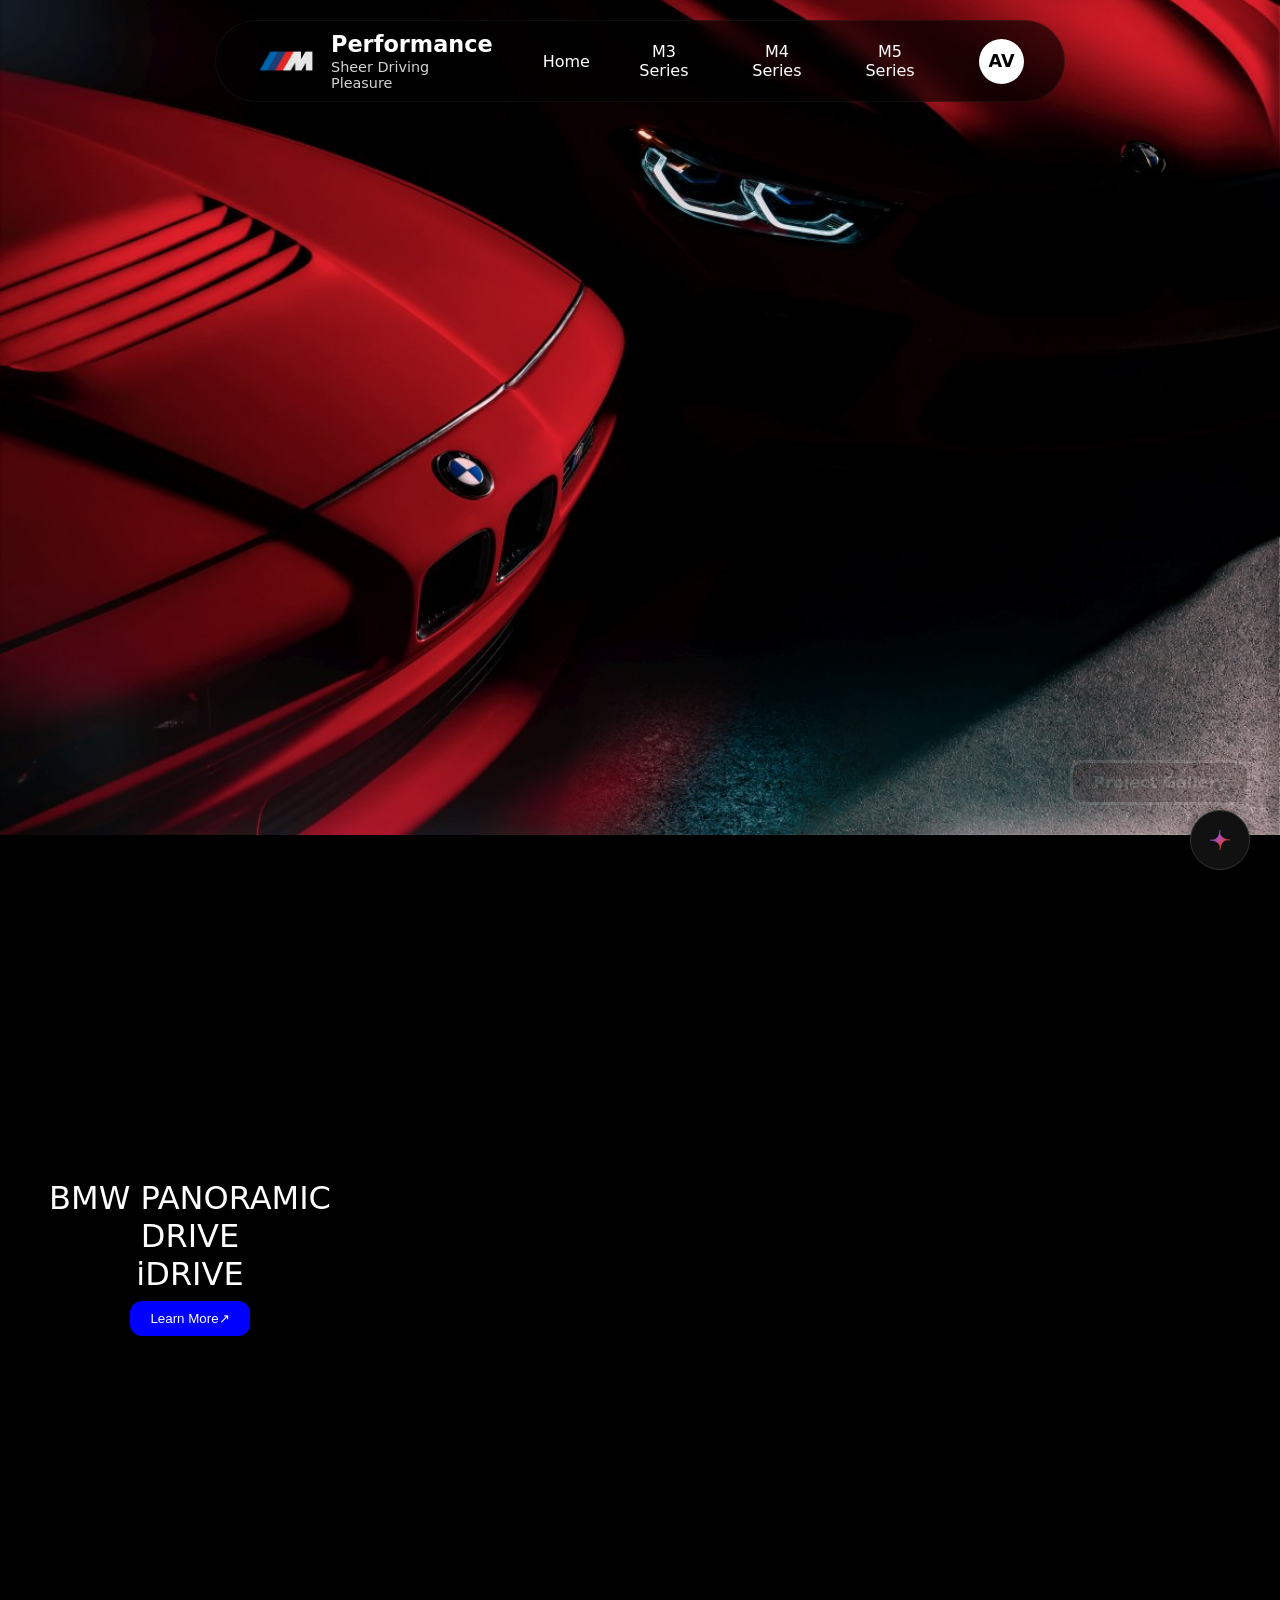
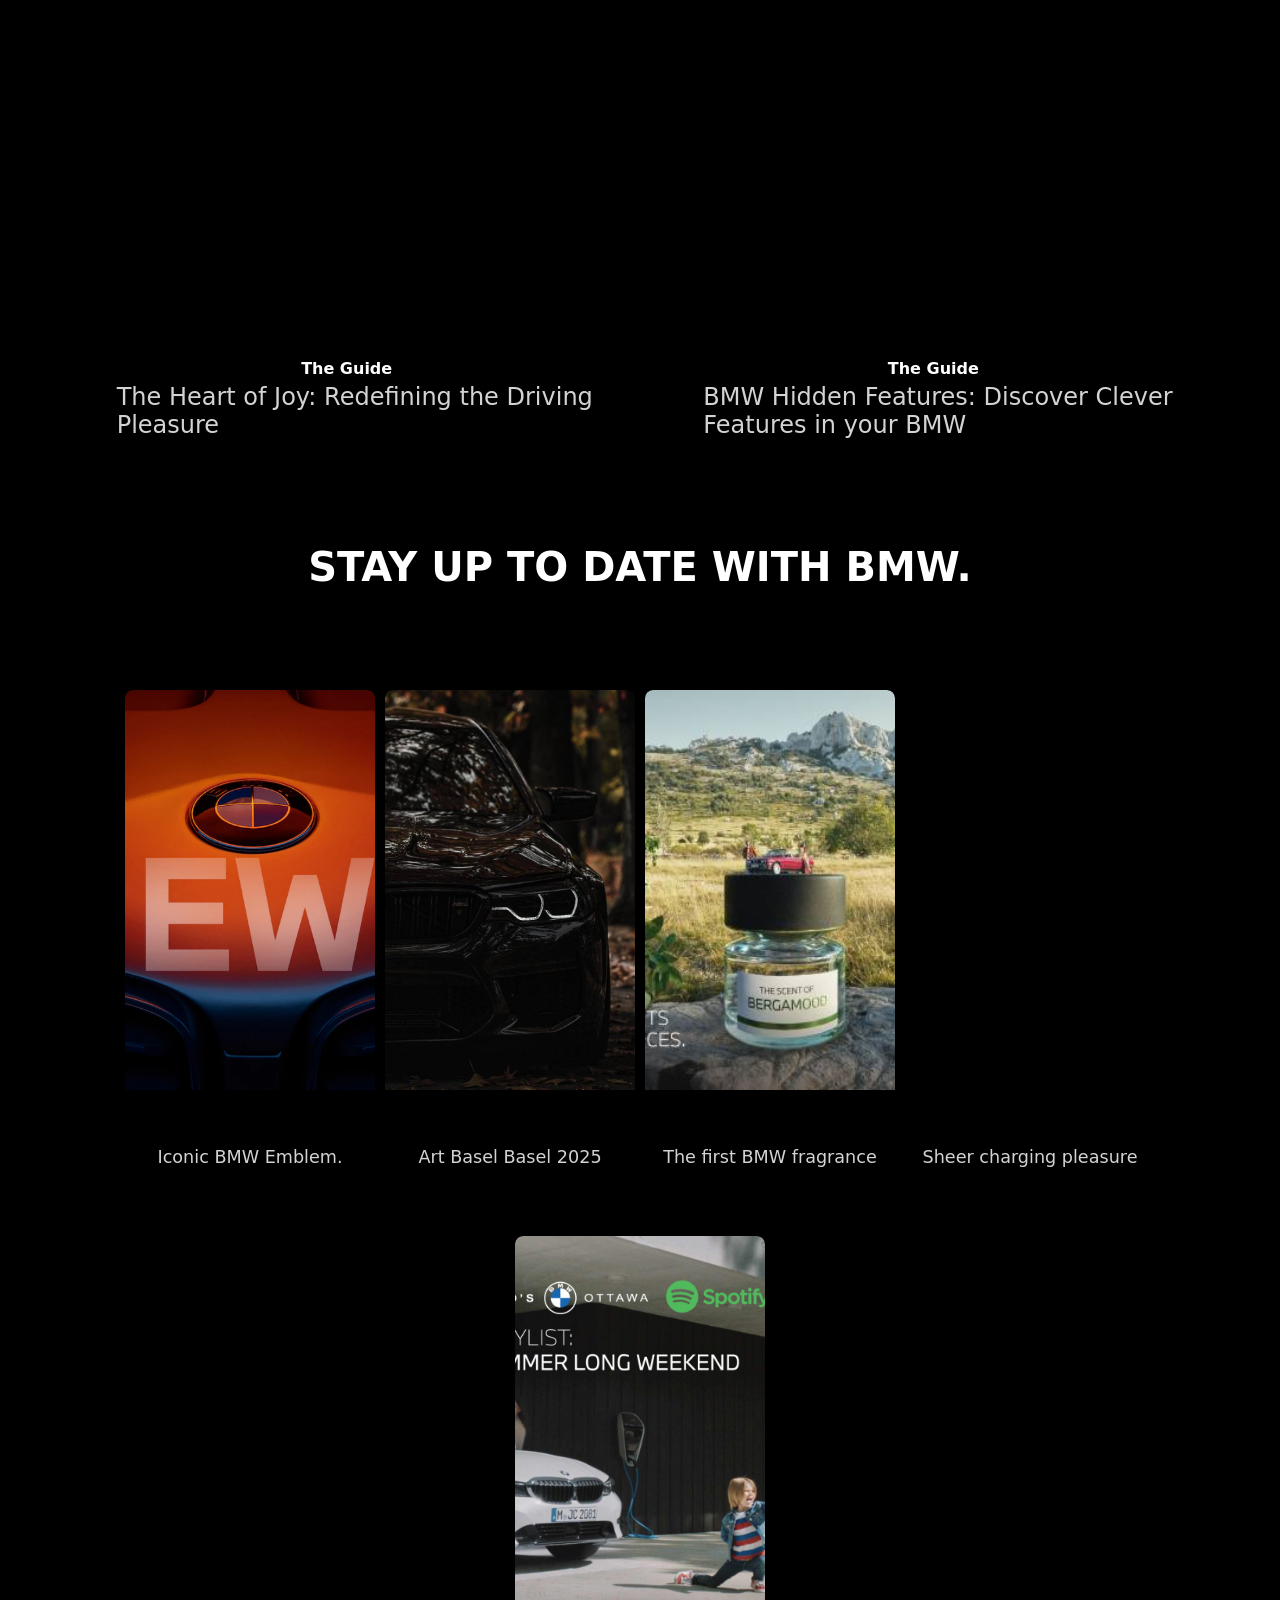
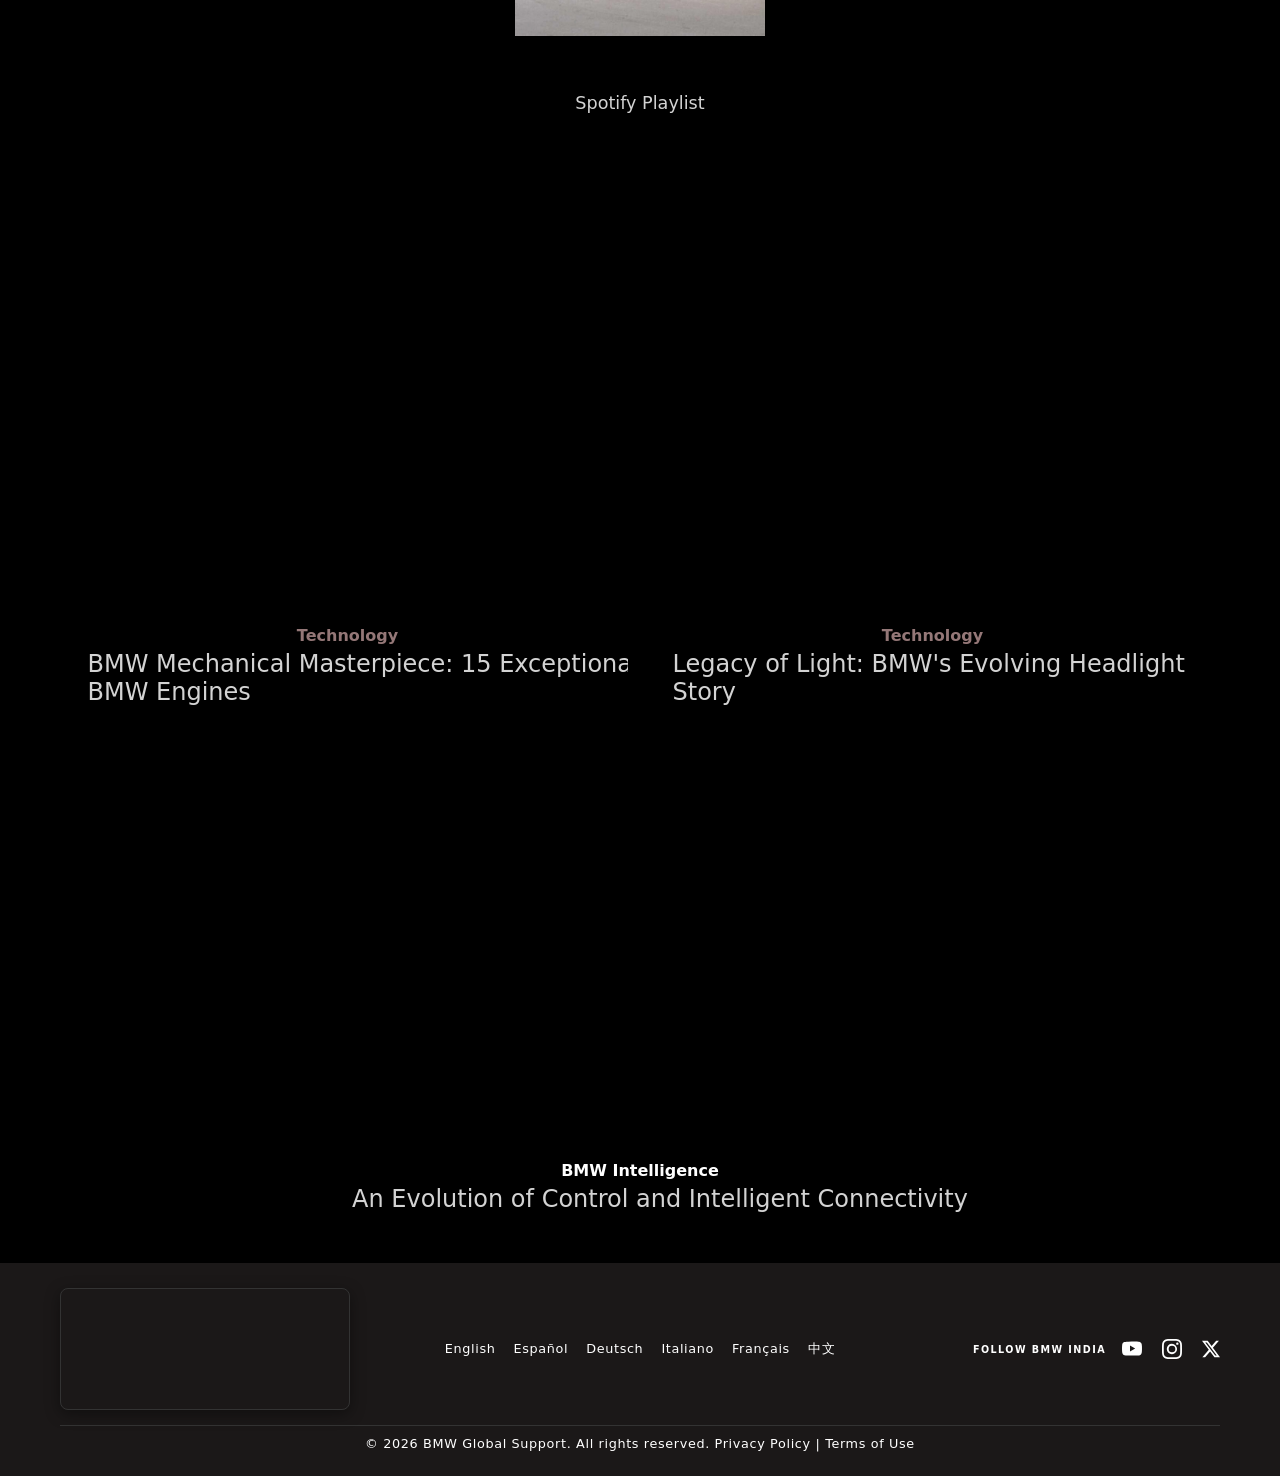
==== index.html @ 74b95078 "assets : gallery.html styling fixes" ====
<!DOCTYPE html>
<html lang="en">
<head>
    <meta charset="UTF-8">
    <meta name="viewport" content="width=device-width, initial-scale=1.0">
    <title data-key="title">BMW Life: Driven by Passion</title>
    <link rel="icon" href="BMW-logo2.png" type="image/x-icon">
    <link rel="stylesheet" href="style.css">
</head>

<body>

    <div id="preloader">
        <div class="preloader-content">
            <img src="BMW-logo2.png" alt="BMW Logo" class="loader-logo">
            <div class="waving-dots">
                <span></span>
                <span></span>
                <span></span>
            </div>
        </div>
    </div>


    <header>
        <nav>
            <div class="left-section">
                <a class="back-button-container" id="backButton" href="index.html">
                    <img src="stripes.png" alt="BMW Logo">
                </a>
                <div class="brand-text">
                    <span class="main-brand-name" data-key="brand_main">Performance</span>
                    <span class="sub-brand-name" data-key="brand_sub">Sheer Driving Pleasure</span>
                </div>
            </div>

            <div class="rightnav">
                <ul class="navcontent">
                    <li><a href="#" data-key="nav_home">Home</a></li>

                    <li class="frustration">
                        <a class="morefrustration" href="javascript:void(0)" data-key="nav_m3">M3 Series</a>
                        <div class="frustration1">
                            <a href="#" data-key="m3_G80">G80</a>
                            <a href="#" data-key="m3_Competition_xDrive">Competition xDrive</a>
                            <a href="G81_HTML.html" data-key="m3_G81">G81</a>
                            <a href="#" data-key="m3_CS_Club_Sport">CS (Club Sport)</a>
                            <a href="#" data-key="m3_CS_Handschalter">CS (Handschalter)</a>
                        </div>
                    </li>

                    <li class="frustration">
                        <a class="morefrustration" href="javascript:void(0)" data-key="nav_m4">M4 Series</a>
                        <div class="frustration1">
                            <a href="#" data-key="m4_competition">M4 Competition</a>
                            <a href="#" data-key="m4_xdrive">M4 Competition with M xDrive</a>
                            <a href="#" data-key="m4_cs">M4 CS</a>
                            <a href="#" data-key="m4_csl">M4 CSL</a>
                            <a href="#" data-key="m4_coupe">M4 Coupe</a>
                        </div>
                    </li>

                    <li class="frustration">
                        <a class="morefrustration" href="javascript:void(0)" data-key="nav_m5">M5 Series</a>
                        <div class="frustration1">
                            <a href="#" data-key="m5_e28">E28 M5 (1985-1988)</a>
                            <a href="#" data-key="m5_e34">E34 M5 (1988-1995)</a>
                            <a href="#" data-key="m5_e39_1">E39 M5 (1998-2003)</a>
                            <a href="#" data-key="m5_e39_2">E39 M5 (1998-2003)</a>
                            <a href="#" data-key="m5_e39_3">E39 M5 (1998-2003)</a>
                        </div>
                    </li>
                </ul>
            </div>
            <div class="avatar-dropdown-wrapper">
                    <div class="user-avatar" id="avatarTrigger">
                        <span class="avatar-text" data-key="user_avatar">AV</span>
                    </div>

                    <div class="avatar-menu-panel" id="avatarDropdown">
                        <a href="login_HTML.html" id="loginLink">🔐 Authenticate Login</a>
                        <a href="registration.html" id="registerLink">📝 Register Profile</a>
                    
                        <div id="driverHeader" class="driver-profile-header" style="display: none;">
                            DRIVER: <span id="dropdownUsername">Guest</span>
                        </div>
                        <a href="#settings" id="settingsLink" style="display: none;">⚙️ System Settings</a>
                        <a href="#" id="deleteAccountBtn" class="delete-profile-link" style="display: none;">⚠️ Delete Profile</a>
                        <a href="#" id="logoutBtn" class="logout-link" style="display: none;">🚪 Logout Driver</a>
                    </div>
            </div>
        </nav>
    </header>

    <main>
            <div class="image-container">
                <img src="bmw-main.jpg" alt="" class="image1">
                <div class="image-overlay"></div>
                    <a href="gallery_HTML.html" class="image-button" data-key="project_gallery">Project Gallery</a>
            </div>
            <div class="flex-container">
                <div class="box1">
                    <p data-key="box_drive">BMW PANAROMIC DRIVE <br> iDRIVE</p>
                        <button class="button">
                            <a href="https://www.bmwgroup.com/en/company/neue-klasse/details-bmw-panoramic-idrive.html" data-key="learn_more" target="_blank">Learn More↗</a>
                        </button>
                </div>

                <div class="box2">
                    <iframe class="youtube-1"
                       src="https://www.youtube.com/embed/68Y4ZKrLRUY?autoplay=1&mute=1&controls=0&loop=1&playlist=68Y4ZKrLRUY"
                        title="YouTube video player" frameborder="0"
                        allow="accelerometer; autoplay; clipboard-write; encrypted-media; gyroscope; picture-in-picture; web-share"
                           allowfullscreen>
                    </iframe>
                </div>
            </div>

        <div class="video-container">
            <div class="video-1">
                <video src="bmw-animation.mp4" class="content-1" autoplay muted loop playsinline></video>
                <a href="https://www.bmw.com/en/digital-journey/inside-neue-klasse-bmw-heart-of-joy.html" class="joy" target="_blank">
                    <span class="heading" data-key="guide_title">The Guide</span>
                    <span class="sub-heading" data-key="guide_sub">The Heart of Joy: Redefining the Driving Pleasure</span>
                </a>
            </div>
            <div class="video-2">
                <video src="bmw-hidden.mp4" class="content-2" autoplay muted loop playsinline></video>
                <a href="https://www.bmw.com/en/freude/discover-hidden-features-in-your-bmw.html" class="hidden" target="_blank">
                    <span class="heading" data-key="hidden_title">The Guide</span>
                    <span class="sub-heading" data-key="hidden_sub">BMW Hidden Features: Discover Clever Features in your BMW</span>
                </a>
            </div>
        </div>

        <section class="image-gallery-section">
            <h2 data-key="stay_updated">STAY UP TO DATE WITH BMW.</h2>
            <div class="image-gallery-container">
                <div class="gallery-item">
                    <a href="https://www.bmw.com/en/freude/notes.html" class="bmw_original" target="_blank">
                        <img src="bm2.png" alt="">
                        <div class="item-discription">
                            <p id="bmw" data-key="bmw_emblem">Iconic BMW Emblem.</p>
                        </div>
                    </a>
                </div>
                <div class="gallery-item">
                    <a href="https://www.bmw.com/en/freude/notes.html#pwjt-14" class="bmw_original" target="_blank">
                        <img src="bm3.png" alt="">
                        <div class="item-discription">
                            <p id="bmw" data-key="bmw_art_basel">Art Basel Basel 2025</p>
                        </div>
                    </a>
                </div>
                <div class="gallery-item">
                    <a href="https://www.bmw.com/en/freude/notes.html#pwjt-13" class="bmw_original" target="_blank">
                        <img src="perfume.png" alt="">
                        <div class="item-discription">
                            <p id="bmw" data-key="bmw_perfume">The first BMW fragrance</p>
                        </div>
                    </a>
                </div>
                <div class="gallery-item">
                    <a href="https://www.bmw.com/en/freude/notes.html#pwjt-11" class="bmw_original" target="_blank">
                        <iframe 
                            src="https://www.youtube-nocookie.com/embed/NTa7hMpYjtM?autoplay=1&mute=1&loop=1&playlist=NTa7hMpYjtM&controls=0&modestbranding=1&rel=0&disablekb=1" 
                            title="BMW Electric Lifestyle" 
                            frameborder="0" 
                            allow="accelerometer; autoplay; clipboard-write; encrypted-media; gyroscope; picture-in-picture; web-share" 
                            allowfullscreen>
                        </iframe>
                        <div class="item-discription">
                            <p id="bmw" data-key="bmw_charging">Electric Lifestyle</p>
                        </div>
                    </a>
                </div>
                <div class="gallery-item">
                    <a href="https://www.bmw.com/en/freude/notes.html#pwjt-11" class="bmw_original" target="_blank">
                        <img src="spotify.png" alt="">
                        <div class="item-discription">
                            <p id="bmw" data-key="bmw_spotify">Spotify Playlist</p>
                        </div>
                    </a>
                </div>
            </div>
        </section>

        <section class="technology-section">
            <div class="technology-EGBHLMS">
                <div class="milestone-1">
                    <a href="https://www.bmw.com/en/innovation/outstanding-bmw-engine-models.html" class="bmw-technology" target="_blank">
                        <video src="bmw-hidden.mp4" autoplay muted loop playsinline></video>
                        <div class="technology-discription">
                            <span class="heading-c" data-key="tech_title_1">Technology</span>
                            <span class="sub-heading-c" data-key="tech_sub_1">BMW Mechanical Masterpiece: 15 Exceptional BMW Engines</span>
                        </div>
                    </a>
                </div>
                <div class="milestone-1">
                    <a href="https://www.bmw.com/en/freude/milestones-in-bmw-lighting-design.html" class="bmw-technology" target="_blank">
                        <iframe class="milestone-iframe-1"
                            src="https://www.youtube.com/embed/COiu9UMoMVE?autoplay=1&mute=1&controls=0&loop=1&playlist=COiu9UMoMVE"
                            title="YouTube video player" frameborder="0"
                            allow="accelerometer; autoplay; clipboard-write; encrypted-media; gyroscope; picture-in-picture; web-share"
                            referrerpolicy="strict-origin-when-cross-origin" allowfullscreen>
                        </iframe>
                        <div class="technology-discription">
                            <span class="heading-c" data-key="tech_title_2">Technology</span>
                            <span class="sub-heading-c" data-key="tech_sub_2">Legacy of Light: BMW's Evolving Headlight Story</span>
                        </div>
                    </a>
                </div>
            </div>
        </section>

        <div class="video">
            <a href="#" class="intelligent" target="_blank">
                <video src="smart.mp4" autoplay muted loop playsinline class="BMW_Itellegence"></video>
                <p class="discription" data-key="bmw_intelligence">BMW Intelligence</p>
                <p class="discription-sub-heading" data-key="bmw_intelligence_sub">An Evolution of Control and Intelligent Connectivity</p>
            </a>
        </div>

        <section class="second">
    <!-- Main Content Row (All aligned on a single axis) -->
    <div class="footer-skits-row">
        
        <!-- LEFT ELEMENT: The Diagnostic Map -->
        <div class="footer-left-item">
            <div class="bmw-map-container">
                <iframe 
                    src="https://www.google.com/maps/embed?pb=!1m16!1m12!1m3!1d117758.85040182745!2d75.79427027581971!3d22.72956275215014!2m3!1f0!2f0!3f0!3m2!1i1024!2i768!4f13.1!2m1!1sBMW%20Showroom%20and%20Service%20Indore!5e0!3m2!1sen!2sin!4v1720831600000!5m2!1sen!2sin" 
                    allowfullscreen="" 
                    loading="lazy" 
                    referrerpolicy="no-referrer-when-downgrade">
                </iframe>
            </div>
        </div>

        <!-- CENTER ELEMENT: Language Selector & Privacy Links underneath -->
        <div class="footer-center-item">
            <nav class="main-navbar">
                <ul class="navcontent-2">
                    <li><a href="#" data-lang="en">English</a></li>
                    <li><a href="#" data-lang="es">Español</a></li>
                    <li><a href="#" data-lang="de">Deutsch</a></li>
                    <li><a href="#" data-lang="it">Italiano</a></li>
                    <li><a href="#" data-lang="fr">Français</a></li>
                    <li><a href="#" data-lang="zh">中文</a></li>
                </ul>
            </nav>
            
        </div>

        <!-- RIGHT ELEMENT: Social Media Handles -->
        <div class="footer-right-item">
            <div class="footer-social-container">
                <span class="footer-brand-text">Follow BMW India</span>
                <div class="social-icons-wrapper">
                    <a href="https://www.youtube.com/user/bmwindia" target="_blank" rel="noopener noreferrer" class="social-link-icon" aria-label="BMW India YouTube">
                        <svg xmlns="http://www.w3.org/2000/svg" width="20" height="20" fill="currentColor" viewBox="0 0 16 16">
                            <path d="M8.051 1.999h.089c.822.003 4.987.033 6.11.335a2.01 2.01 0 0 1 1.415 1.42c.101.38.172.883.22 1.402l.01.104.022.26.008.104c.065.914.073 1.77.074 1.957v.075c-.001.194-.01 1.108-.082 2.06l-.008.105-.009.104c-.05.572-.124 1.14-.235 1.558a2.01 2.01 0 0 1-1.415 1.42c-1.16.312-5.569.334-6.18.335h-.142c-.309 0-1.587-.006-2.927-.052l-.17-.006-.087-.004-.171-.007-.171-.007c-1.11-.049-2.167-.128-2.654-.26a2.01 2.01 0 0 1-1.415-1.419c-.111-.417-.185-.986-.235-1.558L.09 9.82l-.008-.104A31 31 0 0 1 0 7.68v-.123c.002-.215.01-.958.064-1.778l.007-.103.003-.052.008-.104.022-.26c.047-.519.119-1.023.22-1.402a2.01 2.01 0 0 1 1.415-1.42c.487-.13 1.544-.21 2.654-.26l.17-.007.172-.006.086-.003.171-.007A100 100 0 0 1 7.858 2zM6.4 5.209v4.818l4.157-2.408z"/>
                        </svg>
                    </a>
                    <a href="https://www.instagram.com/bmwindia_official/" target="_blank" rel="noopener noreferrer" class="social-link-icon" aria-label="BMW India Instagram">
                        <svg xmlns="http://www.w3.org/2000/svg" width="20" height="20" fill="currentColor" viewBox="0 0 16 16">
                            <path d="M8 0C5.829 0 5.556.01 4.703.048 3.85.088 3.269.222 2.76.42a3.9 3.9 0 0 0-1.417.923A3.9 3.9 0 0 0 .42 2.76C.222 3.268.087 3.85.048 4.7.01 5.555 0 5.827 0 8.001c0 2.172.01 2.444.048 3.297.04.852.174 1.433.372 1.942.205.526.478.972.923 1.417.444.445.89.719 1.416.923.51.198 1.09.333 1.942.372C5.555 15.99 5.827 16 8 16s2.444-.01 3.298-.048c.851-.04 1.434-.174 1.943-.372a3.9 3.9 0 0 0 1.416-.923c.445-.445.718-.891.923-1.417.197-.509.332-1.09.372-1.942C15.99 10.445 16 10.173 16 8s-.01-2.444-.048-3.298c-.04-.851-.175-1.433-.372-1.941a3.9 3.9 0 0 0-.923-1.417A3.9 3.9 0 0 0 13.24.42c-.51-.198-1.092-.333-1.943-.372C10.443.01 10.172 0 7.998 0zm-.717 1.442h.718c2.136 0 2.389.007 3.232.046.78.035 1.204.166 1.486.275.373.145.64.319.92.599s.453.546.598.92c.11.281.24.705.275 1.485.039.843.047 1.096.047 3.231s-.008 2.389-.047 3.232c-.035.78-.166 1.203-.275 1.485a2.5 2.5 0 0 1-.599.919c-.28.28-.546.453-.92.598-.28.11-.704.24-1.485.276-.843.038-1.096.047-3.232.047s-2.39-.009-3.233-.047c-.78-.036-1.203-.166-1.485-.276a2.5 2.5 0 0 1-.92-.598 2.5 2.5 0 0 1-.6-.92c-.109-.281-.24-.705-.275-1.485-.038-.843-.046-1.096-.046-3.233s.008-2.388.046-3.231c.036-.78.166-1.204.276-1.486.145-.373.319-.64.599-.92.28-.28.546-.453.92-.598.282-.11.705-.24 1.485-.276.738-.034 1.024-.044 2.515-.045zm4.988 1.328a.96.96 0 1 0 0 1.92.96.96 0 0 0 0-1.92m-4.27 1.122a4.109 4.109 0 1 0 0 8.217 4.109 4.109 0 0 0 0-8.217m0 1.441a2.667 2.667 0 1 1 0 5.334 2.667 2.667 0 0 1 0-5.334"/>
                        </svg>
                    </a>
                    <a href="https://x.com/bmwindia" target="_blank" rel="noopener noreferrer" class="social-link-icon" aria-label="BMW India X">
                        <svg xmlns="http://www.w3.org/2000/svg" width="18" height="18" fill="currentColor" viewBox="0 0 16 16">
                            <path d="M12.6.75h2.454l-5.36 6.142L16 15.25h-4.937l-3.867-5.07-4.425 5.07H.316l5.733-6.57L0 .75h5.063l3.495 4.633L12.601.75Zm-.86 13.028h1.36L4.323 2.145H2.865z"/>
                        </svg>
                    </a>
                </div>
            </div>
        </div>
    </div>

    <!-- NEW ROW: Full-width clean copyright summary on the next line -->
    <div class="footer-copyright-row">
        <p>&copy; 2026 BMW Global Support. All rights reserved. <a href="#">Privacy Policy</a> | <a href="#">Terms of Use</a></p>
    </div>
</section>
        <!-- Reusable Gemini Gradient Definition Panel (Invisible) -->
                <svg style="width:0; height:0; position:absolute;" aria-hidden="true" focusable="false">
                    <linearGradient id="geminiGradient" x1="0%" y1="0%" x2="100%" y2="100%">
                        <stop offset="0%" stop-color="#4285F4" />
                        <stop offset="30%" stop-color="#9B51E0" />
                        <stop offset="70%" stop-color="#E94235" />
                        <stop offset="100%" stop-color="#F9AB00" />
                    </linearGradient>
                </svg>

        <!-- Floating Action Button (FAB) -->
                <button id="bmwAiToggleBtn" onclick="toggleBmwSidePanel()">
                    <!-- Gemini Sparkle SVG Logo -->
                    <svg class="gemini-logo-icon" width="24" height="24" viewBox="0 0 24 24" fill="none" xmlns="http://www.w3.org/2000/svg">
                        <path d="M12 2C12 2 12 7 9 10C6 13 2 12 2 12C2 12 7 12 10 15C13 18 12 22 12 22C12 22 12 17 15 14C18 11 22 12 22 12C22 12 17 12 14 9C11 6 12 2 12 2Z"/>
                    </svg>
                </button>

        <!-- Smooth Sliding VS Code-style Side Panel -->
                <div id="bmwAiSidePanel">

                    <!-- Panel Header -->
                    <div class="panel-header">
                        <div class="brand-wrapper">
                            <!-- Header Gemini Sparkle SVG Logo -->
                            <svg class="gemini-logo-icon" width="18" height="18" viewBox="0 0 24 24" fill="none" xmlns="http://www.w3.org/2000/svg">
                                <path d="M12 2C12 2 12 7 9 10C6 13 2 12 2 12C2 12 7 12 10 15C13 18 12 22 12 22C12 22 12 17 15 14C18 11 22 12 22 12C22 12 17 12 14 9C11 6 12 2 12 2Z"/>
                            </svg>
                            <h3>BMW GLOBAL SUPPORT AI</h3>
                        </div>
                        <!-- Close Button -->
                        <button class="close-btn" onclick="toggleBmwSidePanel()">&times;</button>
                    </div>
                        
                    <!-- Panel Content Area -->
                    <div class="panel-content">
                        <p class="panel-description">Input telemetry details or vehicle accident characteristics to generate a real-time safety baseline assessment.</p>
        
                        <div class="output-container">
                            <strong class="label-heading">Diagnostic Output:</strong>
                            <div id="aiOutputView">System standing by. Awaiting input report...</div>
                        </div>
                    </div>

                        
                    <!-- Panel Input Footer -->
                    <div class="panel-footer">
                        <textarea id="userDamageReport" placeholder="Describe vehicle impact, dashboard alerts, or component cracks..."></textarea>
                        <button class="analyze-btn" onclick="runSystemCheck()">Analyze Telemetry</button>
                    </div>
                </div>
    </main>
        <script src="dropdown.js"></script>
        <script src="translate.js"></script>
        <script src="auth.js"></script>
</body>
</html>
---- style.css ----
/* Universal box-sizing for consistent layout */
        * {
            margin: 0;
            padding: 0;
            box-sizing: border-box;
        }

        body {
            font-family: system-ui, -apple-system, BlinkMacSystemFont, 'Segoe UI', Roboto, Oxygen, Ubuntu, Cantarell, 'Open Sans', 'Helvetica Neue', sans-serif;
            background-color: rgb(0, 0, 0);
            color: white;
        }
        /* Group for logo and brand text */
        .left-section {
            display: flex;
            align-items: center; /* Vertically aligns the image and the text container */
            gap: 15px; /* Space between the logo and the text */
        }

        .left-section img {
            height: 60px;
            width: 60px;
            object-fit: contain; /* Keeps the stripes perfectly sharp and un-stretched */
        }
        .back-button-container {
            Background-color: transparent;
            display: flex;
            align-items: center;
            justify-content: center;
        }

        /* Container for "Performance" and "The Beast" */
        .brand-text {
            display: flex;
            flex-direction: column; /* Stacks the text vertically */
            justify-content: center; /* Centers the text vertically within its space */
        }

        .main-brand-name {
            font-size: 1.4em; /* Larger for "Performance" */
            font-weight: bold;
            color: white;
            margin-bottom: 2px; /* Small space between the two lines of text */
        }

        .sub-brand-name {
            font-size: 0.9em; /* Smaller for "The Beast" */
            color: lightgray; /* Slightly muted color */
        }

        /* ==========================================================================
   📌 ULTRA-STABLE FLOATING NAVIGATION BAR (YOUTUBE LAYOUT)
   ========================================================================== */
header {
    position: sticky; 
    top: 20px; /* Keeps it 20px from the top of the viewport for a premium floating effect */
    width: 90%;
    max-width: 850px; /* Limits the width for better aesthetics on large screens */
    margin: 0 auto; /* Centers the nav bar horizontally */
    z-index: 9999; /* Forces it to float on top of video grids, headers, and images */
    background-color: rgba(0, 0, 0, 0.6); /* Opaque premium dark room backdrop */
    backdrop-filter: blur(10px); /* Sleek background glass blurring effect */
    border: 1px solid rgba(255, 255, 255, 0.05); /* Technical divider line */
    border-radius: 50px; /* Subtle pill-shaped rounding for a modern look */
}
nav {
    display: grid;
    grid-template-columns: 1fr auto 1fr; /* Left section for logo, right section for navigation links */
    align-items: center;
    justify-content: flex-start; /* Aligns items to the left, with space for the logo */
    gap: 50px; /* Space between the logo and the navigation links */
    height: 80px;
    width: 100% !important;
    padding: 0 40px;
}

        /* Navigation links on the right */
        .navcontent {
            list-style: none;
            display: flex;
            justify-content: center; 
            align-items: center;
            gap: 35px; /* Space between the main navigation links */
            margin: 0; /* Reset default ul margin */
            padding: 0; /* Reset default ul padding */
        }

        nav ul li a {
            text-decoration: none;
            color: white;
            padding: 16px 0; /* Vertical padding for clickable area */
            display: block; /* Ensures the whole padded area is clickable */
            transition: color 0.3s, font-size 0.3s; /* Smooth hover transition */
        }

        nav ul li a:hover {
            color: rgb(127, 255, 212);
            font-size: 1.1rem; /* Slight size increase on hover */
        }

        /*===============================================================================================================*/
        /* DROPDOWN */
        /*===============================================================================================================*/
        li.frustration {
            position: relative; /* Essential for positioning the dropdown content */
            display: inline-block;
        }

        .morefrustration {
            padding: 16px 0; /* Consistent padding with other nav links */
            display: block;
            text-align: center;
        }


        li a:hover,
        .frustration:hover .morefrustration {
            color: aquamarine;
            font-size: 1.1rem; /* Consistent hover size */
        }

        .frustration1 {
            display: none;
            position: absolute;
            z-index: 1000; /* Ensures dropdown is above other content */
            background-color: rgba(7, 7, 7, 0.9); /* Semi-transparent background */
            min-width: 160px;
            box-shadow: 0px 8px 16px 0px rgba(0, 0, 0, 0.2);
            border-radius: 4px; /* Optional: subtle rounded corners */
            overflow: hidden; /* Ensures content respects border-radius */
            left: 50%; /* Start dropdown at 50% from parent's left edge */
            transform: translateX(-50%); /* Adjust to truly center it */
            top: 100%; /* Position directly below the parent link */
        }

        .frustration1 a {
            color: white;
            display: block;
            text-align: left; /* Align dropdown items to the left */
            padding: 10px 15px; /* Padding for dropdown items */
            text-decoration: none;
            transition: background-color 0.2s, color 0.2s; /* Smooth hover transitions */
        }

        .frustration1 a:hover {
            color: turquoise;
            background-color: rgba(50, 200, 200, 0.15); /* Subtle background on hover */
        }

        .frustration:hover .frustration1 {
            display: block;
        }

         .user-avatar {
            width: 45px;
            height: 45px;
            background-color: rgb(255, 255, 255);
            border-radius: 50%;
            display: flex;
            justify-content: center;
            align-items: center;
        }
        .user-avatar span{
            color: rgb(0, 0, 0);
            font-weight: bold;
            font-size: 1.1rem;
        }
        /* ==========================================================================
   👤 DEDICATED AVATAR DROPDOWN (ADAPTED FROM ORIGINAL BRAND MOTORSPORT STYLES)
   ========================================================================== */

/* Outer container holding the avatar circle */
.avatar-dropdown-wrapper {
    position: relative; /* Essential for positioning the dropdown content */
    display: inline-block;
    height: 100%;       /* Stretches container to match your full nav height block */
    display: flex;      /* Align the avatar circle perfectly in the middle vertical axis */
    align-items: center;
    margin-left: 0 !important;
    justify-content: end; /* Space from the right edge of the nav bar */
}

/* The custom menu panel box inheriting your exact theme values */
.avatar-menu-panel {
    display: none;      /* Inherits original behavior: Hidden until parent wrapper is hovered */
    position: absolute;
    z-index: 1000;      /* Ensures dropdown is above other content */
    
    /* Exact Color and Transparency extracted from your .frustration1 rules */
    background-color: rgba(7, 7, 7, 0.9); 
    box-shadow: 0px 8px 16px 0px rgba(0, 0, 0, 0.2);
    border-radius: 4px; 
    overflow: hidden;   /* Ensures content respects border-radius */
    min-width: 220px;
    white-space: nowrap; /* Prevents text from breaking into multiple lines */
    /* 🚀 THE ACCURACY FIX: Anchors it flush with the bottom of your 80px navbar block */
    top: 100%; 
    right: 0;           /* Flushes smoothly against your right window margins */
}

/* Base text links configuration inside the panel */
.avatar-menu-panel a {
    color: white;
    display: block;
    text-align: left;   /* Align dropdown items to the left */
    padding: 10px 15px; /* Exact spacing from original dropdown items layout */
    text-decoration: none;
    font-size: 0.95rem;
    transition: background-color 0.2s, color 0.2s; /* Smooth hover transitions */
}

/* Hover state matching your exact corporate signature styling */
.avatar-menu-panel a:hover {
    color: turquoise;
    background-color: rgba(50, 200, 200, 0.15); /* Subtle background on hover */
}

/* 🔥 THE HOVER TRIGGER: Shows the panel cleanly when cursor enters the wrapper box area */
.avatar-dropdown-wrapper:hover .avatar-menu-panel {
    display: block;
}

/* --- Internal Layout Adjustments For Driver Authentication States --- */
.driver-profile-header {
    color: aquamarine;  /* Matches your link font hover color highlights */
    padding: 10px 15px;
    font-weight: bold;
    font-size: 0.85rem;
    border-bottom: 1px solid rgba(255, 255, 255, 0.05);
    letter-spacing: 0.5px;
}

.avatar-menu-panel .delete-profile-link {
    color: #ff4d4d !important; /* Highlights profile deletion warning system alerts */
}

.avatar-menu-panel .delete-profile-link:hover {
    background-color: rgba(255, 77, 77, 0.1) !important;
}

.avatar-menu-panel .logout-link {
    border-top: 1px solid rgba(255, 255, 255, 0.05);
}

            /*===============================================================================================================*/
        .image-container{
            width: 100%;
            display: inline-block;
            max-width: 100%;
            overflow: hidden;
            position: relative;
            margin-top: -100px;
            padding-top: -100px;
        }
        .image-container img{
            display: block;
            width: 100%;
            height: auto;
        }
        .image-overlay{
            position: absolute;
            top: 0;
            left: 0;
            width: 100%;
            height: 100%;
            pointer-events: all;
        }
        .image-button{
            position: absolute;
            bottom: 30px;
            right: 30px;
            display: inline-block;
            padding: 10px 20px;
            background: linear-gradient(to right, rgb(82, 2, 2), rgb(0, 0, 0));
            opacity: 0.1;
            color: white;
            text-decoration: none;
            border: solid;
            border-radius: 12px;
            cursor: pointer;
            font-size: 1em;
            font-weight: bold;
            transition: background-color 0.3s ease, transform 0.2s ease;/* for smooth transition*/
            z-index: 1000;
        }
        .image-button:hover{
            background-color:rgba(59, 2, 2, 0.733);
            transform: translateY(-6px); /* Slight lift effect on hover */
            opacity: 0.9;
            box-shadow: 0 12px 16px 0 rgb(177, 2, 2),0 17px 50px 0 rgb(0, 204, 255);
        }
        .flex-container{
            display: flex;
            flex-wrap: nowrap;
            background: inherit;
            
        }
        .box1{
            width: 50%;
            margin: 20px;
            text-align: center;
            justify-content: center;
            font-size: xx-large;
            justify-content: space-between;
            height: 450px;
            width: 860px;
            margin-top: 340px;
        }
        .box2{
            width: 50%;
            margin: 20px;
            align-items: center;
            font-size: xx-large;
            justify-content: space-between;
            height: 450px;
            width: 860px;
            margin-top: 150px;
               pointer-events: none;
        }
        .button{
            text-decoration: none;
            padding: 10px 20px;
            background-color: blue;
            border: solid;
            border-radius: 15px;
        }
        .button a{
            text-decoration: none;
            color: white;
        }
        .youtube-1{
            height: 450px;
            width: 860px;
            align-items: center;
            pointer-events: none;   
        }
        .video-container{
            display: flex;
            flex-wrap: nowrap; /* Keep nowrap as per your original preference */
            justify-content: space-evenly; /* Evenly space videos */
            align-items: flex-start; /* Align video content to the top */
            background-color: inherit;
            padding: 40px 20px; /* Add padding for overall spacing */
            gap: 10px; /* Space between video columns */
        }
        .video-1, .video-2 {
            /* These are the containers for each video and its text */
            display: flex;
            flex-direction: column; /* Stack video and text vertically */
            align-items: center; /* Center video and text horizontally */
            flex: 1; /* Allows columns to take equal space */
            min-width: 300px; /* Minimum width before potentially breaking layout (if nowrap) */
            max-width: 500px; /* Optional: Max width for videos */
            text-align: center; /* Center the text below the video */
            margin-bottom: 20px; /* Space below each video column */
            overflow: hidden;
        }
        .video-1 video, .video-2 video{
            width: 100%; /* Make it fill the container initially */
            height: 100%; /* Make it fill the container initially */
            object-fit: cover; /* Ensures image/video covers the area without distortion */
            display: block; /* Remove extra space below inline elements */
            /* Transition for smooth animation */
            transition: transform 1.5s ease-in-out, opacity 1.5s ease-in-out;
            /* Initial state (optional, can be skipped if opacity is 1 and scale is 1 by default) */
            opacity: 1;
            transform: scale(1);
        }
        .video-1:hover video, 
        .video-2:hover video{
            transform: scale(1.1);
            max-width: 500px; /* Optional: Max width for videos */
            opacity: 0.6;
            box-shadow: 0 8px 16px rgba(0, 0, 0, 0.4); /* Stronger shadow on hover */
        }
        .content-1, .content-2{ /* These are your <video> tags */
            width: 100%; /* Make video fill its column */
            height: auto; /* Maintain aspect ratio */
            max-height: 300px; /* Example max height for videos */
            display: block; /* Ensure it behaves like a block element */
            margin-bottom: 15px; /* Space between video and text */
        }

        /* --- START OF CHANGES FOR TEXT BELOW VIDEOS --- */
        /* Applied to the spans directly within the <a> tags */
        .joy .heading,
        .hidden .heading {
            display: block; /* Make the heading behave like a block element */
            font-size: 1em; /* Adjust size as needed */
            font-weight: bold;
            margin-bottom: 5px; /* Space between heading and sub-heading */
            text-align: center; /* Center the heading text */
            color: white; /* Ensure text is white */
            text-decoration: none; /* Remove underline if applied by parent <a> */
            width: 100%; /* Take full width of its parent */
        }

        .joy .sub-heading,
        .hidden .sub-heading {
            display: block; /* Make the sub-heading behave like a block element */
            font-size: 1.5em; /* Adjust size as needed */
            color: lightgray; /* Muted color for sub-heading */
            text-align: left; /* Center the sub-heading text */
            margin-left: 20px;/* make sub-Heading left aligned and with a little space from left*/
            text-decoration: none; /* Remove underline if applied by parent <a> */
            width: 100%; /* Take full width of its parent */
        }

        /* Ensure the links themselves also act like blocks for proper centering */
        .joy, .hidden {
            display: block; /* Make the entire link block-level */
            text-decoration: none; /* Remove underline from the link */
            color: white; /* Ensure link color is white */
            width: 100%; /* Make the clickable area span the width of its parent (.video-1/.video-2) */
            padding: 5px 0; /* Add a little vertical padding for clickability */
        }
        /* --- END OF CHANGES FOR TEXT BELOW VIDEOS --- */

        /* Fix for potential overlap/issue from an empty div or misused styling */
        body > div { /* This targets the extra </div> at the end of your main */
            display: none;
        }
        .image-gallery-section{
            padding: 40px 20px;
            background-color: black;
            text-align: center;
            color: white;
        }
        .image-gallery-section h2{ 
            font-size: 2.5em;
            margin-bottom: 100px;
            font-family: system-ui, -apple-system, BlinkMacSystemFont, 'Segoe UI', Roboto, Oxygen, Ubuntu, Cantarell, 'Open Sans', 'Helvetica Neue', sans-serif;
            text-decoration-thickness: normal;
        }
        .image-gallery-container{
            display: flex;/* make display flex*/
            padding: 0 10px;/* add some horizontal padding*/
            gap: 10px;/* for the gap  in images*/
            justify-content: center;/* Center items horizontally when there's space*/
            flex-wrap: wrap;/*wrap the content in smaller screen*/
        }
        .gallery-item{
            flex: auto;
            min-width: 150px;
            max-width: 250px;
            border-radius: 8px;
            overflow: hidden;
            flex-direction: column;
            transition: transform 0.3s ease, box-shadow 0.3s ease; /* Smooth transition for hover effects */
            box-shadow: 0 4px 8px rgba(0, 0, 0, 0.2);
        }
        .gallery-item:hover{
            transform: translateY(-25px); /* Lift effect on hover */
            box-shadow: 0 8px 16px rgba(0, 0, 0, 0.4); /* Stronger shadow on hover */
        }
        .gallery-item img{
            width: 100%;/*image should cover it's parent full width*/
            height: 400px;/*specifies the height of image*/
            object-fit: cover;/*image should fit it's parent conatiner*/
            display: block;/* any image distrotion should be neglected*/
            border-top-left-radius: 8px;/*image should cover it's parent radius*/
            border-top-right-radius: 8px;/*same as above*/
        }
        .gallery-item video, 
        .gallery-item iframe{
            width: 100%;/*image should cover it's parent full width*/
            height: 400px;/*specifies the height of image*/
            object-fit: cover;/*image should fit it's parent conatiner*/
            display: block;/* any image distrotion should be neglected*/
            border-top-left-radius: 8px;/*image should cover it's parent radius*/
            border-top-right-radius: 8px;/*same as above*/
            pointer-events: none; /* Prevents users from clicking to pause */
        }
        .item-discription{
            padding: 15px;
            text-align: center;
            width: 100%;/* Ensures text container takes full width of item*/ 
            pointer-events: auto;
        }
        .item-discription p{
            margin: 0;
            font-size: 1.1em;
            color: lightgrey;
            line-height: 6;
        }
        a.bmw_original{
            text-decoration: none;
            color: lightgrey;
            display: block;
            position: relative;
        }
        /*
 * Corrected and optimized CSS.
 * This version fixes the issues with display and overflow,
 * and cleans up redundant properties.
 */

/* Main section styling */
.technology-section {
    padding: 40px 20px;
    background-color: black;
    text-align: center;
    color: white;
}

/* Flex container for the video items */
.technology-EGBHLMS {
    /* Correct Flexbox properties for the container */
    display: flex;
    padding: 0 10px;
    gap: 25px;
    justify-content: center;
    flex-wrap: wrap;
}

/* The parent container for each video. This is the frame. */
.milestone-1 {
    /* Define the size of the container. The video will be clipped to this. */
    min-width: 450px;
    max-width: 560px;
    
    /* CRUCIAL: This hides the overflow when the child video scales up */
    overflow: hidden;
    
    /* Ensure the container behaves as a block-level element for proper sizing */
    display: block; 
    
    /* Optional: Add a subtle box shadow for a professional look */
    box-shadow: 0 4px 8px rgba(0, 0, 0, 0.2); 
    
    /* Optional: Add a smooth transition to any properties that might change */
    transition: box-shadow 0.6s ease-in-out;
       position: relative;
}

/* The video element itself */
.milestone-1 video {
    /* Video should fill its parent container completely */
    width: 100%;
    height: 350px;
    
    /* Ensures the video covers the entire container without distortion */
    object-fit: cover;
    
    /* Prevents unwanted space below the video */
    display: block;
    
    /* Transition for a smooth zoom and opacity change */
    transition: transform 1.5s ease-in-out, opacity 1.5s ease-in-out;
}

/* State for when the parent container is hovered */
.milestone-1:hover, .milestone-iframe-1 {
    box-shadow: 0 8px 16px rgba(0, 0, 0, 0.4); /* Stronger shadow on hover */
}

/* Apply the transform and opacity change to the video on parent hover */
.milestone-1:hover video,
.milestone-1:hover .milestone-iframe-1{
    transform: scale(1.1); /* This is the zoom effect */
    opacity: 0.4;
}
/* Here is the css for the youtube iframe attached*/
.milestone-iframe-1 {
    width: 100%;
    height: 350px;
    display: block;
    border: none;
    pointer-events: none; /* Prevents users from clicking to pause */
    transition: transform 1.5s ease-in-out, opacity 1.5s ease-in-out;
    will-change: transform;
    transform: translateZ(0);
}
/* Headings and sub-headings */
/* It's better to style these separately for clarity */
.heading-c {
    display: block;
    font-size: 1em;
    font-weight: bold;
    margin-top: 25px;
    margin-bottom: 5px;
    text-align: center;
    color: rgb(148, 119, 119);
    text-decoration: none;
    width: 100%;
}

.sub-heading-c {
    display: block;
    font-size: 1.5em;
    color: lightgray;
    text-align: left;
    margin-left: 20px;
    text-decoration: none;
    width: 100%;
}
.bmw-technology{
    display: block;
    width: 100%;
    height: 100%;
    text-decoration: none; /* Removes any unwanted underlines */
    overflow: hidden;      /* CRITICAL: This crops the zoom */
    position: relative;
       cursor: pointer;
}
/*
 * This CSS styles the video card component.
 * It places text below the video and applies a hover effect where only the video fades and zooms.
 */

/* The main container for your video component. 
   Use margin: auto to center it within its parent container. */
.video {
    width: 80%;
    max-width: 700px;
    margin: 40px auto; /* Adds spacing and centers the component */
}

/* The link wrapping the video and text.
   overflow: hidden is crucial to contain the video's zoom. */
.intelligent {
    display: block;
    text-decoration: none; /* Removes the underline from the link */
    overflow: hidden; /* Hides parts of the video that zoom out of bounds */
  
    background-color: inherit; /* Optional: A background for the text area */
    padding-bottom: 10px; /* Adds space inside the bottom of the card */
}

/* The video element itself.
   The transition is set up for a smooth zoom and fade effect. */
.BMW_Itellegence {
    width: 100%;
    height: auto;
    display: block;
    transition: transform 1.5s ease-in-out, opacity 1.5s ease-in-out;
}

/* The hover effect targets ONLY the video.
   When hovering the link, the video scales up and its opacity is reduced.
   The text is a sibling, so it is NOT affected by this rule. */
.intelligent:hover .BMW_Itellegence {
    transform: scale(1.1); /* Zooms the video to 110% of its size */
    opacity: 0.4; /* Reduces the opacity to 40% */
}

/* Styling for the main description heading, positioned below the video. */
.discription {
    display: block;
    font-size: 1em;
    font-weight: bold;
    margin-top: 25px;
    margin-bottom: 5px;
    text-align: center;
    color: white;
    text-decoration: none;
    width: 100%;
}

/* Styling for the sub-heading, positioned below the main description. */
.discription-sub-heading {
    display: block;
    font-size: 1.5em;
    color: lightgray;
    text-align: center;
    margin-left: 20px;
    text-decoration: none;
    width: 100%;
}


/*=============================================================================================*/
/*                             Ending Webpage Footer Structure                                 */
/*=============================================================================================*/

.second {
    background-color: rgb(27, 24, 24);
    padding: 25px 60px; /* Shorter vertical padding like the SKITS footer layout */
    width: 100%;
    box-sizing: border-box;
}

/* Single linear container row matching SKITS alignment */
.footer-skits-row {
    display: flex;
    justify-content: space-between; /* Distributes left, center, and right items evenly */
    align-items: center; /* Locks map, languages, and socials to the middle horizontal line */
    max-width: 1400px;
    margin: 0 auto;
    gap: 30px;
}

/* --- Left Item (Locked Left) --- */
.footer-left-item {
    flex: 1;
    display: flex;
    justify-content: flex-start;
}

.bmw-map-container {
    width: 290px; /* Compact map scaling to maintain shorter footer space */
    border-radius: 8px;
    overflow: hidden;
    box-shadow: 0 4px 15px rgba(0, 0, 0, 0.4);
    border: 1px solid #333;
}

.bmw-map-container iframe {
    width: 100%;
    height: 120px; /* Reduced box height for low profile */
    border: 0;
    display: block;
}

/* --- Center Item (Locked Middle) --- */
.footer-center-item {
    display: flex;
    flex: 1;
    align-items: center;
    justify-content: center;
    flex-direction: column;
    align-items: center;
    height: auto;
    gap: 18px;
    min-width: max-content;
}

nav.main-navbar {
    display: flex;
    align-items: center;
    padding: 0;
}

.navcontent-2 {
    list-style: none;
    display: flex;
    gap: 18px;
}

/* --- Right Item (Locked Right) --- */
.footer-right-item {
    flex: 1;
    display: flex;
    justify-content: flex-end;
}

.footer-social-container {
    display: flex;
    align-items: center;
    text-align: right;
    gap: 16px;
}

.footer-brand-text {
    font-size: 0.6rem;
    font-weight: 600;
    letter-spacing: 0.15em;
    color: white;
    text-transform: uppercase;
}

.social-icons-wrapper {
    display: flex;
    align-items: center;
    gap: 20px;
}

/* --- Integrated Sub-links (Privacy / Terms under Language) --- */
.footer-navbar {
    margin: 0;
}

/* ==========================================================================
   Polished Core Typography & Vibrant Aquarium Hover Effects
   ========================================================================== */

.navcontent-2 a,  
.social-link-icon {
    color: white;
    text-decoration: none;
    font-size: 0.8rem;
    letter-spacing: 0.05em;
    display: inline-flex;
    align-items: center;
    justify-content: center;
    background: none !important;
    border: none !important;
    /* Preserves original transition properties and smooth speed curves */
    transition: color 0.3s ease, font-size 0.3s ease, text-shadow 0.3s ease, transform 0.3s ease;
}

/* Preserves your original text-shadow properties and neon glow responses */
.navcontent-2 a:hover,
.social-link-icon:hover {
    color: rgb(127, 255, 212) !important; 
    text-shadow: 0 0 10px rgba(4, 179, 120, 0.6);
    cursor: pointer;    
    transform: scale(0.6); /* Fluid layout scaling */
}
/* --- Bottom Copyright Row (Clean next-line inclusion) --- */
.footer-copyright-row {
    width: 100%;
    text-align: center;
    margin-top: 15px;
    border-top: 1px solid #333;
    padding-top: 10px;
}

.footer-copyright-row p {
    margin: 0;
    font-size: 0.8rem;
    color: white;
    text-align: center;
    letter-spacing: 0.05em;
}
.footer-copyright-row p a {
    color: white;
    text-decoration: none;
}


/* ==========================================================================
   Floating Action Button (FAB) Setup - Premium Black Theme
   ========================================================================== */
#bmwAiToggleBtn {
    position: fixed;
    bottom: 30px;
    right: 30px;
    width: 60px;
    height: 60px;
    border-radius: 50%;
    /* Swapped color to deep black to match vehicle background style */
    background-color: #111111; 
    border: 1px solid #333;
    cursor: pointer;
    box-shadow: 0 4px 20px rgba(0, 0, 0, 0.6);
    display: flex;
    align-items: center;
    justify-content: center;
    z-index: 100000;
    transition: transform 0.2s ease, background-color 0.2s ease, border-color 0.2s ease;
}

#bmwAiToggleBtn:hover {
    background-color: #1c1c1c;
    border-color: #0066cc;
}

/* ==========================================================================
   Global Gemini Logo Gradient Style Application
   ========================================================================== */
.gemini-logo-icon path {
    /* Directs browser to fill the paths with our multi-color linear scale map */
    fill: url(#geminiGradient);
    stroke: url(#geminiGradient);
    stroke-width: 0.5;
}

/* ==========================================================================
   VS Code Style Sidebar Base Layer
   ========================================================================== */
#bmwAiSidePanel {
    position: fixed;
    top: 0;
    right: -400px;
    width: 400px;
    height: 100vh;
    background-color: #1c1c1c;
    border-left: 1px solid #333;
    box-shadow: -4px 0 24px rgba(0, 0, 0, 0.5);
    z-index: 99999;
    transition: right 0.3s ease-in-out;
    display: flex;
    flex-direction: column;
    font-family: sans-serif;
    color: #ffffff;
    box-sizing: border-box;
}

/* Header Area Alignment Configuration */
#bmwAiSidePanel .panel-header {
    padding: 20px;
    border-bottom: 1px solid #333;
    display: flex;
    justify-content: space-between;
    align-items: center;
    background-color: #111111;
}

#bmwAiSidePanel .brand-wrapper {
    display: flex;
    align-items: center;
    gap: 8px;
}

#bmwAiSidePanel .panel-header h3 {
    color: #0066cc;
    margin: 0;
    font-size: 15px;
    letter-spacing: 0.5px;
    font-weight: bold;
}

#bmwAiSidePanel .close-btn {
    background: transparent;
    border: none;
    color: #888;
    cursor: pointer;
    font-size: 20px;
    line-height: 1;
}

#bmwAiSidePanel .close-btn:hover {
    color: #fff;
}

/* ==========================================================================
   Content Area & Text Elements
   ========================================================================== */
#bmwAiSidePanel .panel-content {
    flex: 1;
    overflow-y: auto;
    padding: 20px;
    display: flex;
    flex-direction: column;
    gap: 15px;
}

#bmwAiSidePanel .panel-description {
    font-size: 12px;
    color: #aaa;
    margin: 0;
    line-height: 1.4;
}

#bmwAiSidePanel .output-container {
    display: flex;
    flex-direction: column;
    gap: 8px;
}

#bmwAiSidePanel .label-heading {
    font-size: 11px;
    color: #888;
    text-transform: uppercase;
    letter-spacing: 0.5px;
}

#aiOutputView {
    background-color: #222222;
    padding: 15px;
    border-radius: 6px;
    font-size: 13px;
    min-height: 100px;
    white-space: pre-wrap;
    color: #dddddd;
    border-left: 4px solid #0066cc;
    line-height: 1.5;
}

/* ==========================================================================
   Footer Input Fields & Button Controls
   ========================================================================== */
#bmwAiSidePanel .panel-footer {
    padding: 20px;
    border-top: 1px solid #333;
    background-color: #111111;
    display: flex;
    flex-direction: column;
    gap: 10px;
}

#bmwAiSidePanel textarea {
    width: 100%;
    height: 80px;
    background-color: #2a2a2a;
    color: #ffffff;
    border: 1px solid #444;
    border-radius: 6px;
    padding: 10px;
    box-sizing: border-box;
    resize: none;
    font-size: 13px;
    line-height: 1.4;
}

#bmwAiSidePanel textarea:focus {
    border-color: #0066cc;
    outline: none;
}

#bmwAiSidePanel .analyze-btn {
    width: 100%;
    background-color: #0066cc;
    color: white;
    border: none;
    padding: 12px;
    border-radius: 6px;
    cursor: pointer;
    font-weight: bold;
    font-size: 13px;
    transition: background-color 0.2s ease;
}

#bmwAiSidePanel .analyze-btn:hover {
    background-color: #0052a3;
}

/* Responsive drop for smaller screens */
@media (max-width: 768px) {
    .bmw-map-container iframe {
        height: 350px;
    }
}

/* Mobile Responsive Overrides */
@media screen and (max-width: 768px) {
    /* 1. Reset Container Widths */
    .image-container, 
    .flex-container,
    .video,
    .milestone-1 {
        width: 100% !important;
        max-width: 100%;
    }

    /* 2. Stack Flex Elements Vertically */
    .flex-container, 
    .video-container, 
    .technology-EGBHLMS {
        flex-direction: column;
        flex-wrap: wrap;
    }

    /* 3. Reset Box Fixed Widths and Margins */
    .box1, .box2 {
        width: 100% !important;
        height: auto; /* Allow height to expand with content */
        margin-top: 20px !important; /* Removes the 340px/150px gaps */
        margin-left: 0;
        margin-right: 0;
        padding: 20px;
    }

    /* 4. Responsive Videos & YouTube */
    .youtube-1,
    .video-1 video, 
    .video-2 video,
    .video-1,
    .video-2,
    .content-1,
    .content-2,
    .BMW_Itellegence {
        width: 100% !important;
        height: auto! important;
        max-width: 100%;
        min-width: 100%;
    }

    /* 5. Center Headings and Sub-headings */
    .joy .heading,
    .hidden .heading,
    .joy .sub-heading,
    .hidden .sub-heading,
    .heading-c,
    .sub-heading-c,
    .discription,
    .discription-sub-heading {
        text-align: centre! important;
        margin-left: 0 ! important;
        padding: 0 10px;
    }

    /* Navbar adjustment for mobile */
    nav, nav.main-navbar {
        flex-direction: column;
        height: auto;
        padding: 20px;
    }

    .navcontent, .navcontent-2 {
        flex-direction: column;
        gap: 10px;
        margin-left: 0;
        text-align: centre;
    }
}


/* ==========================================================================
   PREMIUM CENTRIC BMW PRELOADER STYLING
   ========================================================================== */
#preloader {
    position: fixed;
    top: 0;
    left: 0;
    width: 100%;
    height: 100vh;
    background-color: #0a0a0c; /* Deep dark room black space */
    display: flex;
    justify-content: center;
    align-items: center;
    z-index: 9999; /* Forces it to stay completely on top of everything */
    transition: opacity 0.5s ease, visibility 0.5s ease;
}

.preloader-content {
    text-align: center;
    display: flex;
    flex-direction: column;
    align-items: center;
    gap: 20px; /* Clean spacing between logo and waving dots */
}

.loader-logo {
    width: 90px;
    height: auto;
    animation: subtle-pulse 2s infinite ease-in-out;
}

/* Waving Triple-Dot Engine */
.waving-dots {
    display: flex;
    gap: 8px;
}

.waving-dots span {
    width: 10px;
    height: 10px;
    background-color: #0066b2; /* Signature BMW Motorsport Blue */
    border-radius: 50%;
    display: inline-block;
    animation: wave-bounce 1.4s infinite ease-in-out both;
}

/* Delaying the bounces to create the waving fluid motion sequence */
.waving-dots span:nth-child(1) {
    animation-delay: -0.32s;
}

.waving-dots span:nth-child(2) {
    animation-delay: -0.16s;
    background-color: #15183b; /* Dark Navy Middle Stripe Accent */
}

.waving-dots span:nth-child(3) {
    background-color: #ce1324; /* M-Performance Track Red Accent */
}

/* --- PRELOADER KEYFRAME ANIMATIONS --- */
@keyframes wave-bounce {
    0%, 80%, 100% { 
        transform: translateY(0);
    }
    40% { 
        transform: translateY(-12px); /* Smooth upward waving movement */
    }
}

@keyframes subtle-pulse {
    0%, 100% { transform: scale(1); opacity: 0.9; }
    50% { transform: scale(1.04); opacity: 1; }
}
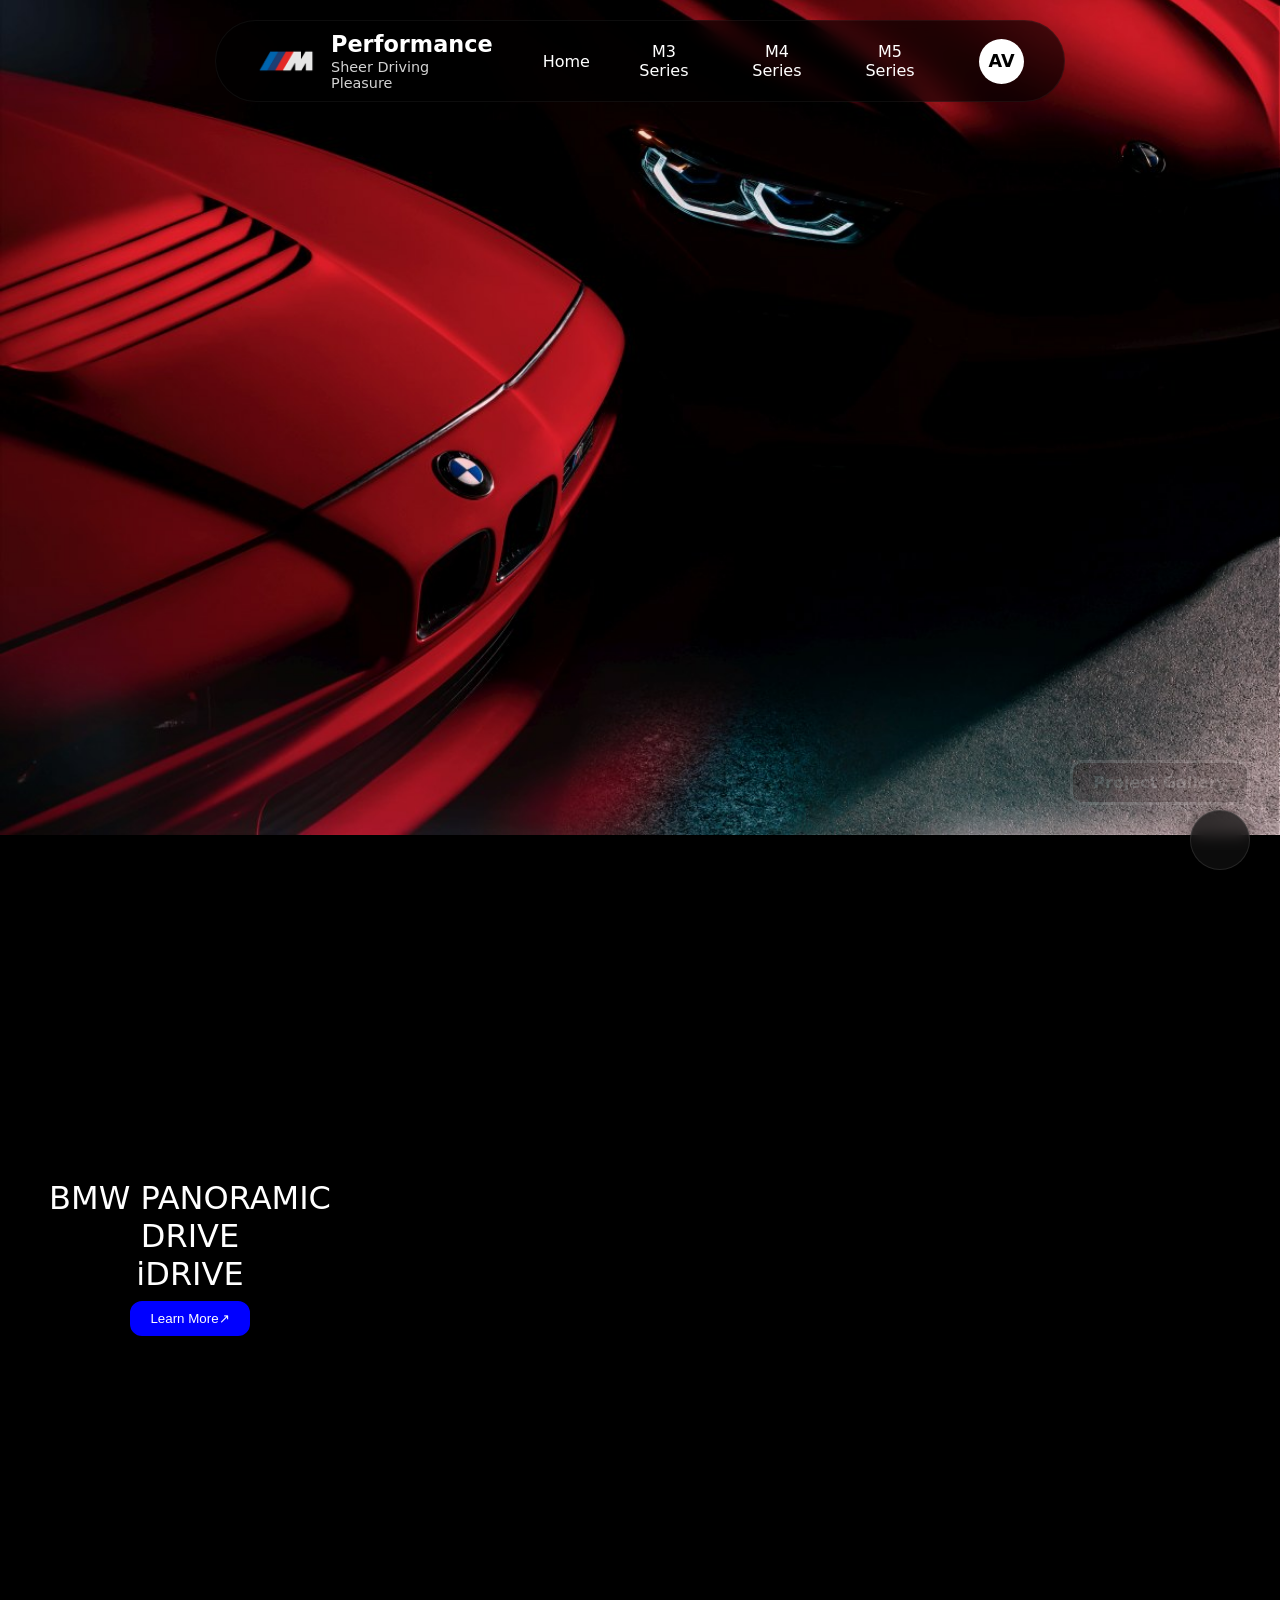
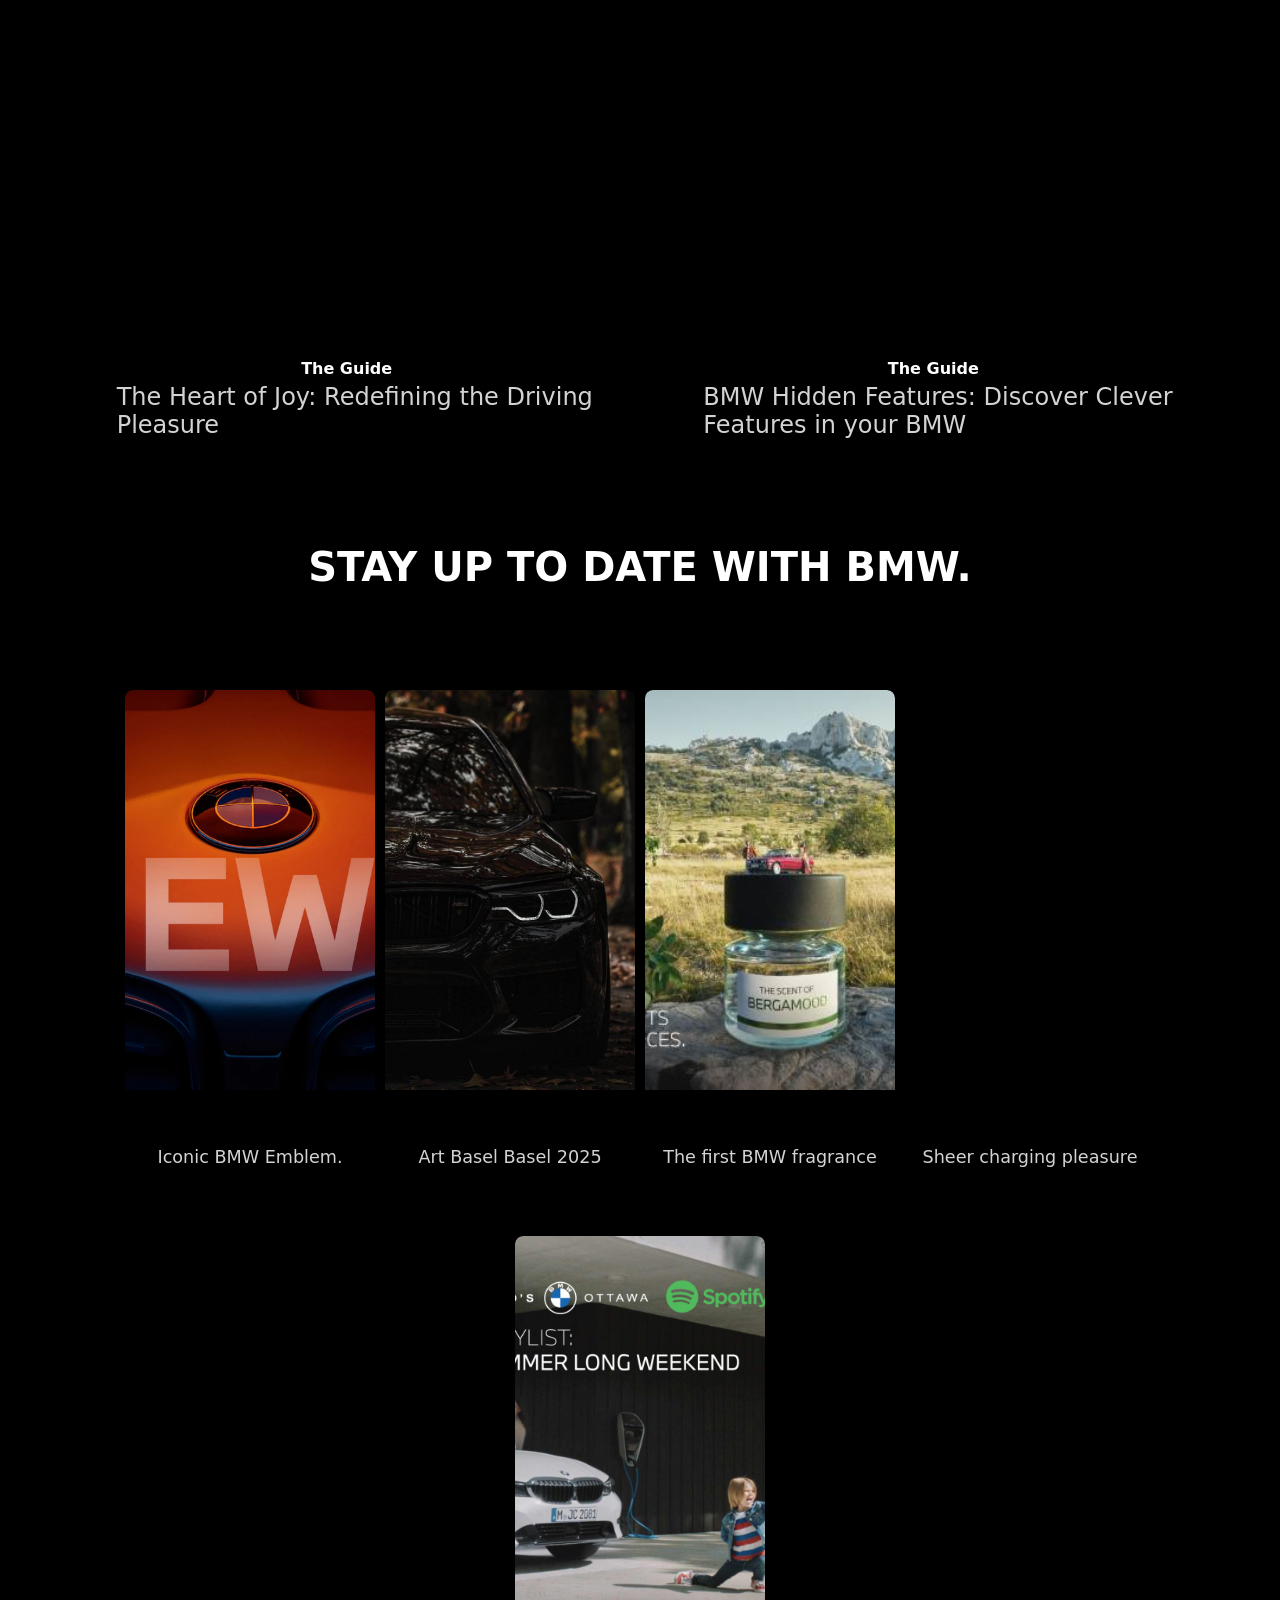
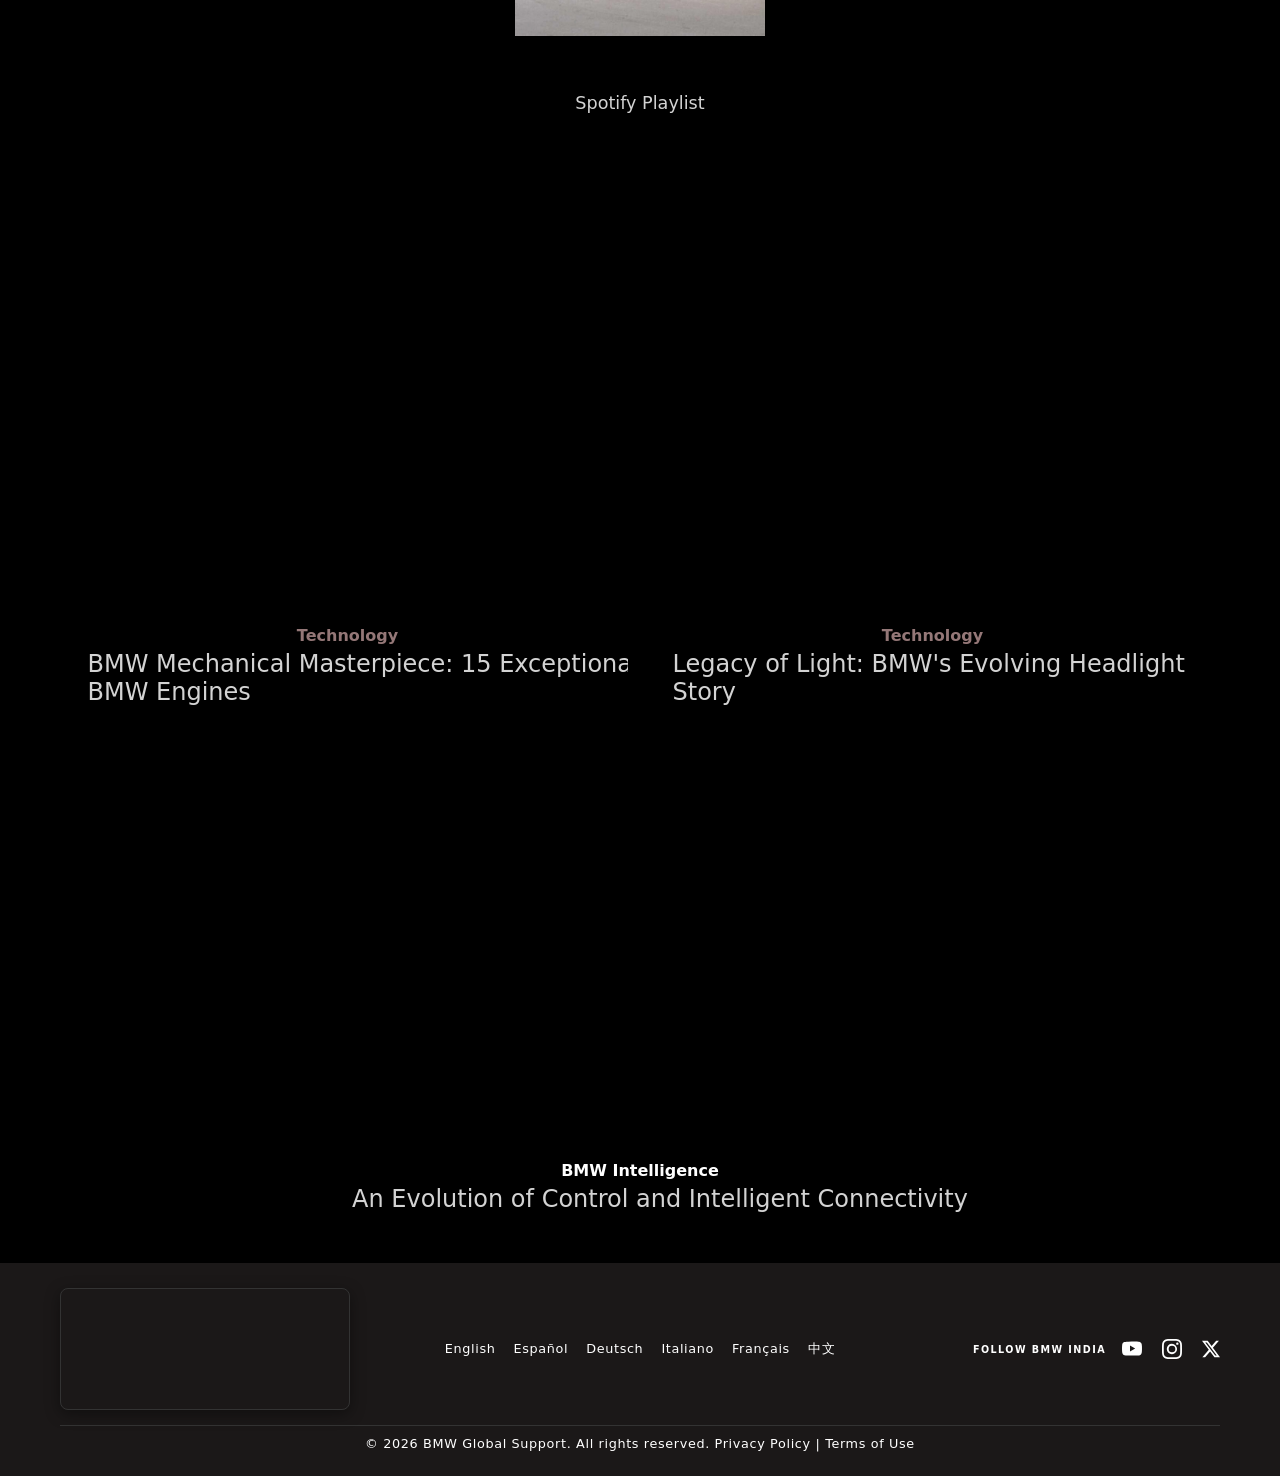
==== commit 5ef815a7: "styling: chatbot panel chnaged to the liquid glass theme" ====
--- a/index.html
+++ b/index.html
@@ -300,39 +300,55 @@
                     </svg>
                 </button>
 
-        <!-- Smooth Sliding VS Code-style Side Panel -->
-                <div id="bmwAiSidePanel">
-
-                    <!-- Panel Header -->
-                    <div class="panel-header">
-                        <div class="brand-wrapper">
-                            <!-- Header Gemini Sparkle SVG Logo -->
-                            <svg class="gemini-logo-icon" width="18" height="18" viewBox="0 0 24 24" fill="none" xmlns="http://www.w3.org/2000/svg">
-                                <path d="M12 2C12 2 12 7 9 10C6 13 2 12 2 12C2 12 7 12 10 15C13 18 12 22 12 22C12 22 12 17 15 14C18 11 22 12 22 12C22 12 17 12 14 9C11 6 12 2 12 2Z"/>
-                            </svg>
-                            <h3>BMW GLOBAL SUPPORT AI</h3>
-                        </div>
-                        <!-- Close Button -->
-                        <button class="close-btn" onclick="toggleBmwSidePanel()">&times;</button>
-                    </div>
-                        
-                    <!-- Panel Content Area -->
-                    <div class="panel-content">
-                        <p class="panel-description">Input telemetry details or vehicle accident characteristics to generate a real-time safety baseline assessment.</p>
+        <!-- Premium Floating Liquid Glass AI Panel -->
+<div id="bmwAiSidePanel">
+
+    <!-- Panel Header: Optimized for BMW Identity & Clean Layout -->
+    <div class="panel-header">
+        <div class="brand-wrapper">
+            <!-- Swapped Gemini SVG for Official Matte/Chrome BMW Asset -->
+            <img src="BMW-logo2.png" alt="BMW Logo" class="bmw-header-logo">
+            <h3>BMW Diagnostic AI</h3>
+        </div>
+        <!-- Figma Rev 2 Integrated Translucent Capsule Close Trigger -->
+        <button class="panel-close-btn" onclick="toggleBmwSidePanel()" aria-label="Close Assistant">
+            <span class="close-icon">&times;</span>
+        </button>
+    </div>
         
-                        <div class="output-container">
-                            <strong class="label-heading">Diagnostic Output:</strong>
-                            <div id="aiOutputView">System standing by. Awaiting input report...</div>
-                        </div>
-                    </div>
-
-                        
-                    <!-- Panel Input Footer -->
-                    <div class="panel-footer">
-                        <textarea id="userDamageReport" placeholder="Describe vehicle impact, dashboard alerts, or component cracks..."></textarea>
-                        <button class="analyze-btn" onclick="runSystemCheck()">Analyze Telemetry</button>
-                    </div>
-                </div>
+    <!-- Panel Content Area: Nested Dark Display Console -->
+    <div class="panel-content">
+        <p class="panel-description">Input telemetry details or vehicle accident characteristics to generate a real-time safety baseline assessment.</p>
+
+        <div class="output-container">
+            <strong class="label-heading">Diagnostic Output</strong>
+            <!-- The dark card inner console from your layout -->
+            <div id="aiOutputView">
+                <span class="status-text">System standing by. Awaiting input report...</span>
+                <!-- Custom status accent divider bar visible in your mockup -->
+                <div class="accent-loading-bar"></div>
+            </div>
+        </div>
+    </div>
+        
+    <!-- Panel Input Footer: Apple-Style Pill Row Optimization -->
+    <div class="panel-footer">
+        <div class="input-container-wrapper">
+            <!-- Magnifying Glass Search Icon Prefix -->
+            <i class="search-icon-prefix">🔍</i>
+            
+            <input type="text" id="userDamageReport" placeholder="Search telemetry or describe faults...">
+            
+            <!-- Voice Audio Dictation Trigger Asset -->
+            <button class="mic-input-btn" onclick="triggerVoiceInput()" title="Voice Input">🎙️</button>
+        </div>
+        
+        <!-- Figma Style Capsule Checkmark Action Trigger -->
+        <button class="analyze-action-btn" onclick="runSystemCheck()" title="Analyze Telemetry">
+            <span class="action-check-mark">✓</span>
+        </button>
+    </div>
+</div>
     </main>
         <script src="dropdown.js"></script>
         <script src="translate.js"></script>
--- a/style.css
+++ b/style.css
@@ -735,6 +735,8 @@
     list-style: none;
     display: flex;
     gap: 18px;
+    margin: 0;
+    padding: 0;
 }
 
 /* --- Right Item (Locked Right) --- */
@@ -795,7 +797,7 @@
     color: rgb(127, 255, 212) !important; 
     text-shadow: 0 0 10px rgba(4, 179, 120, 0.6);
     cursor: pointer;    
-    transform: scale(0.6); /* Fluid layout scaling */
+    transform: scale(0.7); /* Fluid layout scaling */
 }
 /* --- Bottom Copyright Row (Clean next-line inclusion) --- */
 .footer-copyright-row {
@@ -820,7 +822,7 @@
 
 
 /* ==========================================================================
-   Floating Action Button (FAB) Setup - Premium Black Theme
+   1. FLOATING ACTION BUTTON (FAB) - PREMIUM GLOSSY BLACK
    ========================================================================== */
 #bmwAiToggleBtn {
     position: fixed;
@@ -829,181 +831,276 @@
     width: 60px;
     height: 60px;
     border-radius: 50%;
-    /* Swapped color to deep black to match vehicle background style */
-    background-color: #111111; 
-    border: 1px solid #333;
+    background: rgba(17, 17, 17, 0.75);
+    backdrop-filter: blur(8px);
+    -webkit-backdrop-filter: blur(8px);
+    border: 1px solid rgba(255, 255, 255, 0.1);
     cursor: pointer;
-    box-shadow: 0 4px 20px rgba(0, 0, 0, 0.6);
+    box-shadow: 0 4px 24px rgba(0, 0, 0, 0.6);
     display: flex;
     align-items: center;
     justify-content: center;
     z-index: 100000;
-    transition: transform 0.2s ease, background-color 0.2s ease, border-color 0.2s ease;
+    transition: transform 0.2s cubic-bezier(0.25, 0.8, 0.25, 1), background-color 0.2s ease, border-color 0.2s ease;
 }
 
 #bmwAiToggleBtn:hover {
-    background-color: #1c1c1c;
-    border-color: #0066cc;
+    transform: scale(1.08);
+    background-color: rgba(28, 28, 28, 0.85);
+    border-color: rgba(255, 255, 255, 0.3);
 }
 
 /* ==========================================================================
-   Global Gemini Logo Gradient Style Application
-   ========================================================================== */
-.gemini-logo-icon path {
-    /* Directs browser to fill the paths with our multi-color linear scale map */
-    fill: url(#geminiGradient);
-    stroke: url(#geminiGradient);
-    stroke-width: 0.5;
-}
-
-/* ==========================================================================
-   VS Code Style Sidebar Base Layer
+   2. FLOATING LIQUID GLASS SIDE PANEL LAYER (FIGMA REV 2)
    ========================================================================== */
 #bmwAiSidePanel {
     position: fixed;
-    top: 0;
-    right: -400px;
-    width: 400px;
-    height: 100vh;
-    background-color: #1c1c1c;
-    border-left: 1px solid #333;
-    box-shadow: -4px 0 24px rgba(0, 0, 0, 0.5);
+    bottom: 30px;
+    right: -460px; /* Hidden off-screen initially, matches width + padding */
+    width: 440px; 
+    height: calc(100vh - 180px); 
+    min-height: 500px;
+    max-height: 750px;
+    
+    /* Liquid Glass Translucent Formula */
+    background: rgba(30, 20, 20, 0.25); /* Tinted glass base to pick up background warm tones */
+    backdrop-filter: blur(25px);
+    -webkit-backdrop-filter: blur(25px);
+    
+    /* Elegant High-Radius Corners from Mockup */
+    border-radius: 40px; 
+    border: 1px solid rgba(255, 255, 255, 0.08);
+    box-shadow: 0 20px 50px rgba(0, 0, 0, 0.5);
+    
     z-index: 99999;
-    transition: right 0.3s ease-in-out;
     display: flex;
     flex-direction: column;
     font-family: sans-serif;
     color: #ffffff;
     box-sizing: border-box;
-}
-
-/* Header Area Alignment Configuration */
+    padding: 30px; 
+    transition: right 0.4s cubic-bezier(0.16, 1, 0.3, 1);
+}
+
+/* Active State Trigger Rule (handled via JS utility script toggles) */
+#bmwAiSidePanel.active {
+    right: 30px;
+}
+
+/* ==========================================================================
+   3. PANEL HEADER & ACCENT BRANDING
+   ========================================================================== */
 #bmwAiSidePanel .panel-header {
-    padding: 20px;
-    border-bottom: 1px solid #333;
     display: flex;
     justify-content: space-between;
     align-items: center;
-    background-color: #111111;
+    margin-bottom: 15px;
 }
 
 #bmwAiSidePanel .brand-wrapper {
     display: flex;
     align-items: center;
-    gap: 8px;
+    gap: 12px;
+}
+
+.bmw-header-logo {
+    width: 24px;
+    height: 24px;
+    object-fit: contain;
+    filter: drop-shadow(0 2px 4px rgba(0, 0, 0, 0.3));
 }
 
 #bmwAiSidePanel .panel-header h3 {
-    color: #0066cc;
+    color: #ffffff;
+    font-size: 22px; 
     margin: 0;
-    font-size: 15px;
-    letter-spacing: 0.5px;
-    font-weight: bold;
-}
-
-#bmwAiSidePanel .close-btn {
-    background: transparent;
-    border: none;
-    color: #888;
+    font-weight: 600;
+    letter-spacing: -0.5px;
+}
+
+/* Pill-Style Capsule Close Button Configuration */
+.panel-close-btn {
+    background: rgba(255, 255, 255, 0.08);
+    border: 1px solid rgba(255, 255, 255, 0.1);
+    border-radius: 14px;
+    width: 38px;
+    height: 38px;
+    display: flex;
+    align-items: center;
+    justify-content: center;
     cursor: pointer;
-    font-size: 20px;
+    transition: all 0.2s cubic-bezier(0.25, 0.8, 0.25, 1);
+}
+
+.panel-close-btn:hover {
+    background: rgba(255, 255, 255, 0.18);
+    border-color: rgba(255, 255, 255, 0.25);
+    transform: scale(1.05);
+}
+
+.panel-close-btn .close-icon {
+    color: rgba(255, 255, 255, 0.8);
+    font-size: 18px;
+    font-weight: 300;
     line-height: 1;
 }
 
-#bmwAiSidePanel .close-btn:hover {
-    color: #fff;
+/* Description Text Profile */
+#bmwAiSidePanel .panel-description {
+    font-size: 13px;
+    color: rgba(255, 255, 255, 0.65); 
+    line-height: 1.5;
+    margin: 0 0 25px 0;
 }
 
 /* ==========================================================================
-   Content Area & Text Elements
+   4. NESTED PILLOWED OUTPUT CONSOLE 
    ========================================================================== */
 #bmwAiSidePanel .panel-content {
     flex: 1;
+    display: flex;
+    flex-direction: column;
+}
+
+#bmwAiSidePanel .output-container {
+    flex: 1;
+    display: flex;
+    flex-direction: column;
+}
+
+#bmwAiSidePanel .label-heading {
+    font-size: 12px;
+    font-weight: bold;
+    color: #ffffff;
+    margin-bottom: 15px;
+    text-align: center;
+    text-transform: none;
+    letter-spacing: normal;
+}
+
+#aiOutputView {
+    flex: 1;
+    background-color: rgba(0, 0, 0, 0.3); /* Distinct dark overlay hollow from Figma mockup */
+    border: 1px solid rgba(255, 255, 255, 0.03);
+    padding: 25px;
+    border-radius: 30px; 
+    font-size: 14px;
+    color: #cccccc;
+    line-height: 1.6;
+    text-align: center;
+    display: flex;
+    flex-direction: column;
+    align-items: center;
+    justify-content: flex-start;
     overflow-y: auto;
-    padding: 20px;
-    display: flex;
-    flex-direction: column;
-    gap: 15px;
-}
-
-#bmwAiSidePanel .panel-description {
-    font-size: 12px;
-    color: #aaa;
-    margin: 0;
-    line-height: 1.4;
-}
-
-#bmwAiSidePanel .output-container {
-    display: flex;
-    flex-direction: column;
-    gap: 8px;
-}
-
-#bmwAiSidePanel .label-heading {
-    font-size: 11px;
-    color: #888;
-    text-transform: uppercase;
-    letter-spacing: 0.5px;
-}
-
-#aiOutputView {
-    background-color: #222222;
-    padding: 15px;
-    border-radius: 6px;
-    font-size: 13px;
-    min-height: 100px;
-    white-space: pre-wrap;
-    color: #dddddd;
-    border-left: 4px solid #0066cc;
-    line-height: 1.5;
+}
+
+/* Horizontal M-Performance Tech Loading Line */
+.accent-loading-bar {
+    width: 60px;
+    height: 2px;
+    background: #0066cc; 
+    border-radius: 1px;
+    margin-top: 15px;
+    box-shadow: 0 0 6px rgba(0, 102, 204, 0.8);
 }
 
 /* ==========================================================================
-   Footer Input Fields & Button Controls
+   5. APPLE-STYLE PILL FOOTER INTERFACE
    ========================================================================== */
 #bmwAiSidePanel .panel-footer {
-    padding: 20px;
-    border-top: 1px solid #333;
-    background-color: #111111;
-    display: flex;
-    flex-direction: column;
-    gap: 10px;
-}
-
-#bmwAiSidePanel textarea {
+    margin-top: 20px;
+    display: flex;
+    align-items: center;
+    gap: 12px;
+}
+
+/* Input text block element wrappers */
+.input-container-wrapper {
+    position: relative;
+    flex: 1;
+    display: flex;
+    align-items: center;
+}
+
+/* Internal glass search icon spacing */
+.search-icon-prefix {
+    position: absolute;
+    left: 15px;
+    font-size: 13px;
+    color: rgba(255, 255, 255, 0.4);
+    pointer-events: none;
+}
+
+#userDamageReport {
     width: 100%;
-    height: 80px;
-    background-color: #2a2a2a;
+    height: 48px;
+    padding: 0 45px 0 38px; /* Perfectly scales text entry window boundaries */
+    box-sizing: border-box;
+    border-radius: 24px; 
+    background: rgba(255, 255, 255, 0.1);
+    border: 1px solid rgba(255, 255, 255, 0.15);
     color: #ffffff;
-    border: 1px solid #444;
-    border-radius: 6px;
-    padding: 10px;
+    font-size: 14px;
+    outline: none;
+    transition: all 0.2s ease;
+}
+
+#userDamageReport:focus {
+    background: rgba(255, 255, 255, 0.15);
+    border-color: rgba(255, 255, 255, 0.35);
+}
+
+#userDamageReport::placeholder {
+    color: rgba(255, 255, 255, 0.4);
+}
+
+/* Internal glass voice button placement mapping */
+.mic-input-btn {
+    position: absolute;
+    right: 15px;
+    background: transparent;
+    border: none;
+    color: rgba(255, 255, 255, 0.5);
+    cursor: pointer;
+    font-size: 14px;
+    outline: none;
+    transition: color 0.2s ease;
+}
+
+.mic-input-btn:hover {
+    color: #ffffff;
+}
+
+/* Capsule Checkmark Action Trigger Icon Button */
+.analyze-action-btn {
+    width: 48px;
+    height: 48px;
+    border-radius: 24px; 
+    border: 1px solid rgba(255, 255, 255, 0.15);
+    background: rgba(255, 255, 255, 0.1);
+    color: #ffffff;
+    font-size: 18px;
+    cursor: pointer;
+    display: flex;
+    align-items: center;
+    justify-content: center;
     box-sizing: border-box;
-    resize: none;
-    font-size: 13px;
-    line-height: 1.4;
-}
-
-#bmwAiSidePanel textarea:focus {
-    border-color: #0066cc;
-    outline: none;
-}
-
-#bmwAiSidePanel .analyze-btn {
-    width: 100%;
-    background-color: #0066cc;
-    color: white;
-    border: none;
-    padding: 12px;
-    border-radius: 6px;
-    cursor: pointer;
-    font-weight: bold;
-    font-size: 13px;
-    transition: background-color 0.2s ease;
-}
-
-#bmwAiSidePanel .analyze-btn:hover {
-    background-color: #0052a3;
+    transition: all 0.2s cubic-bezier(0.25, 0.8, 0.25, 1);
+}
+
+.analyze-action-btn:hover {
+    background: rgba(255, 255, 255, 0.2);
+    border-color: rgba(255, 255, 255, 0.35);
+    transform: scale(1.05);
+}
+
+.analyze-action-btn:active {
+    transform: scale(0.95);
+}
+
+.analyze-action-btn .action-check-mark {
+    line-height: 1;
 }
 
 /* Responsive drop for smaller screens */
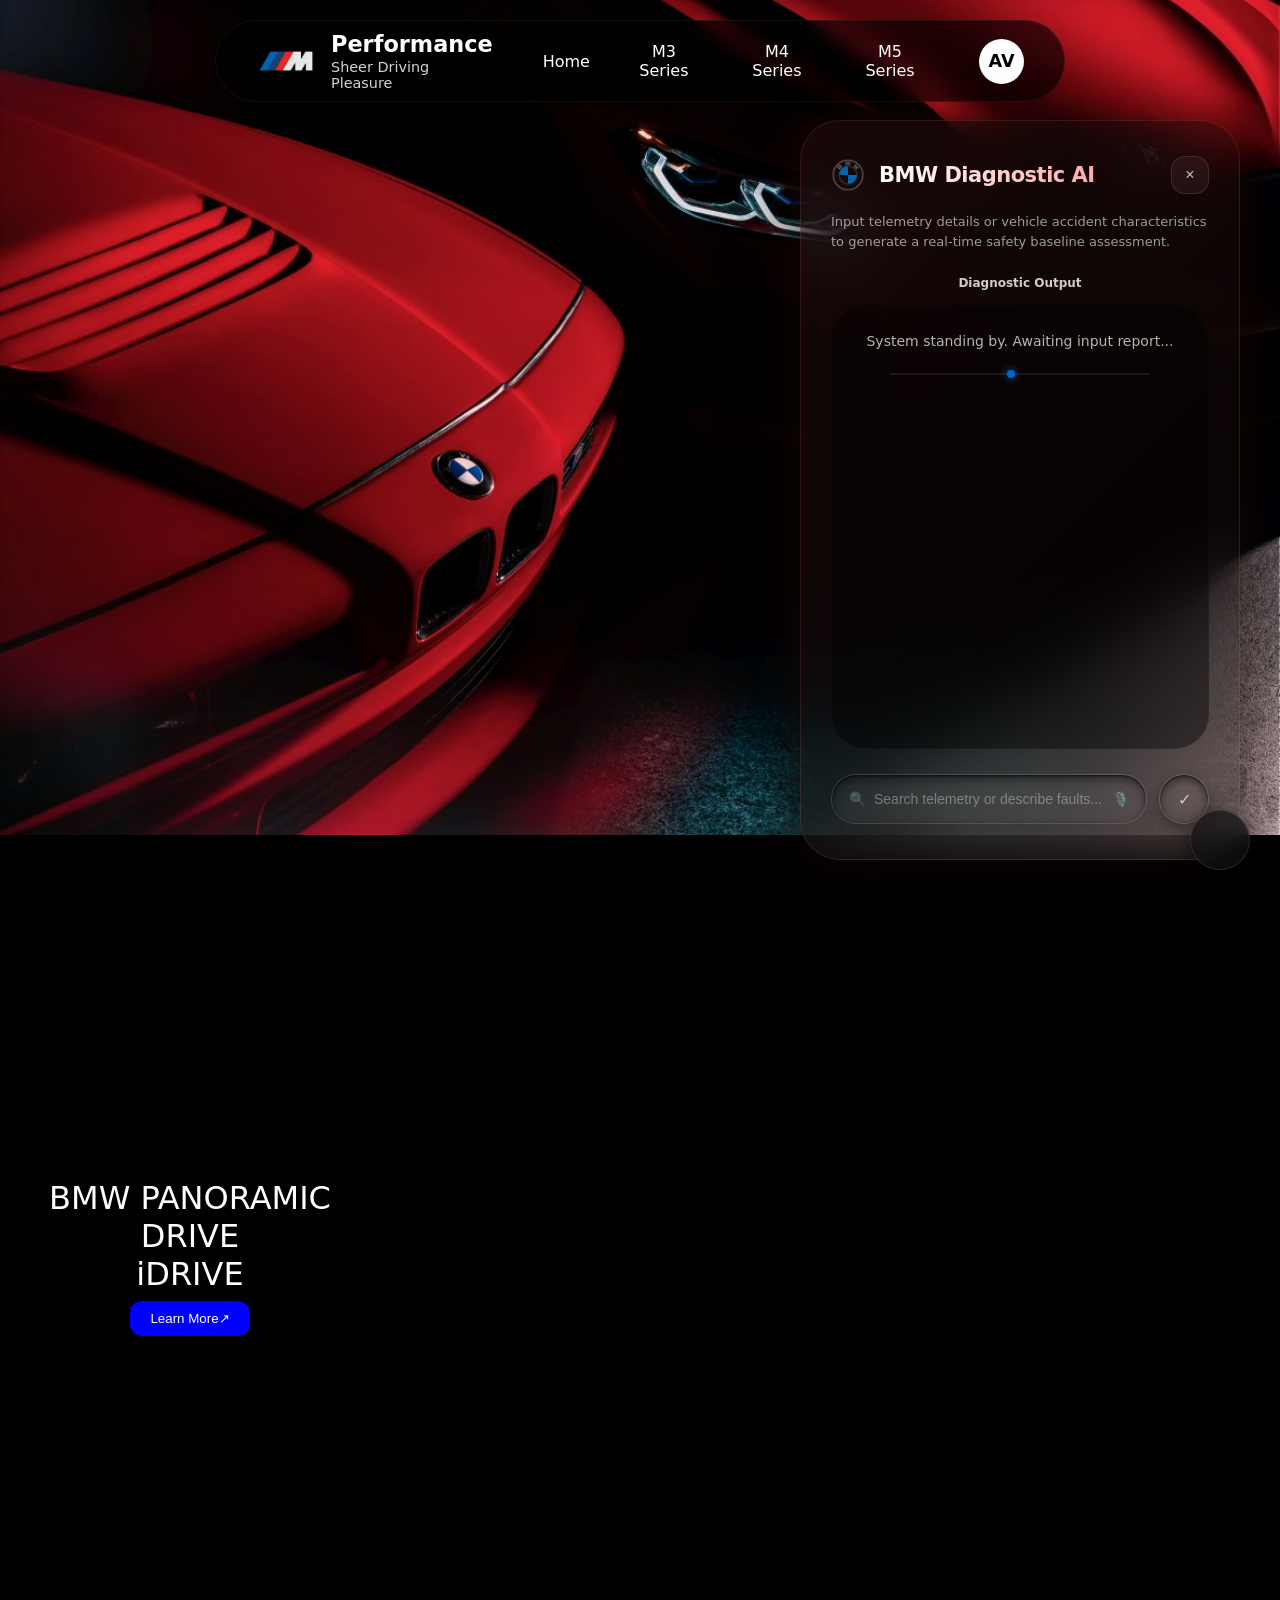
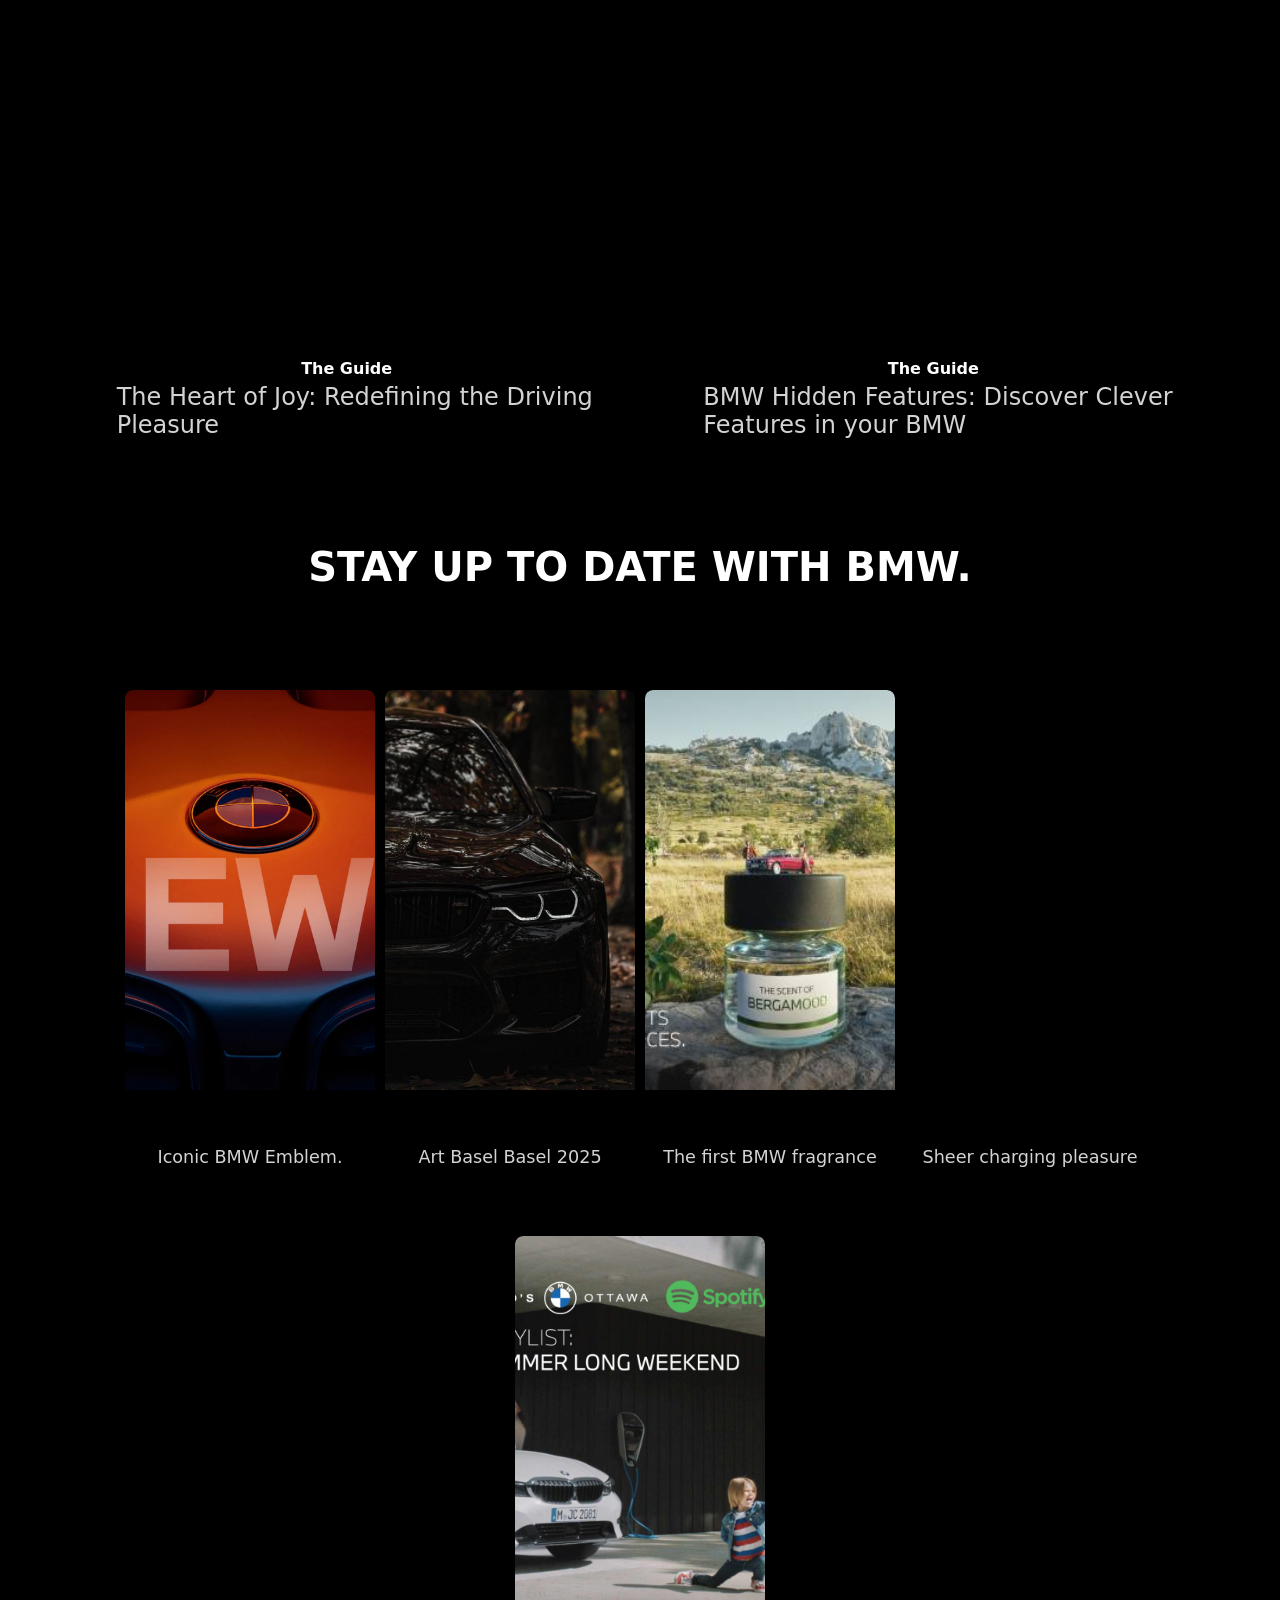
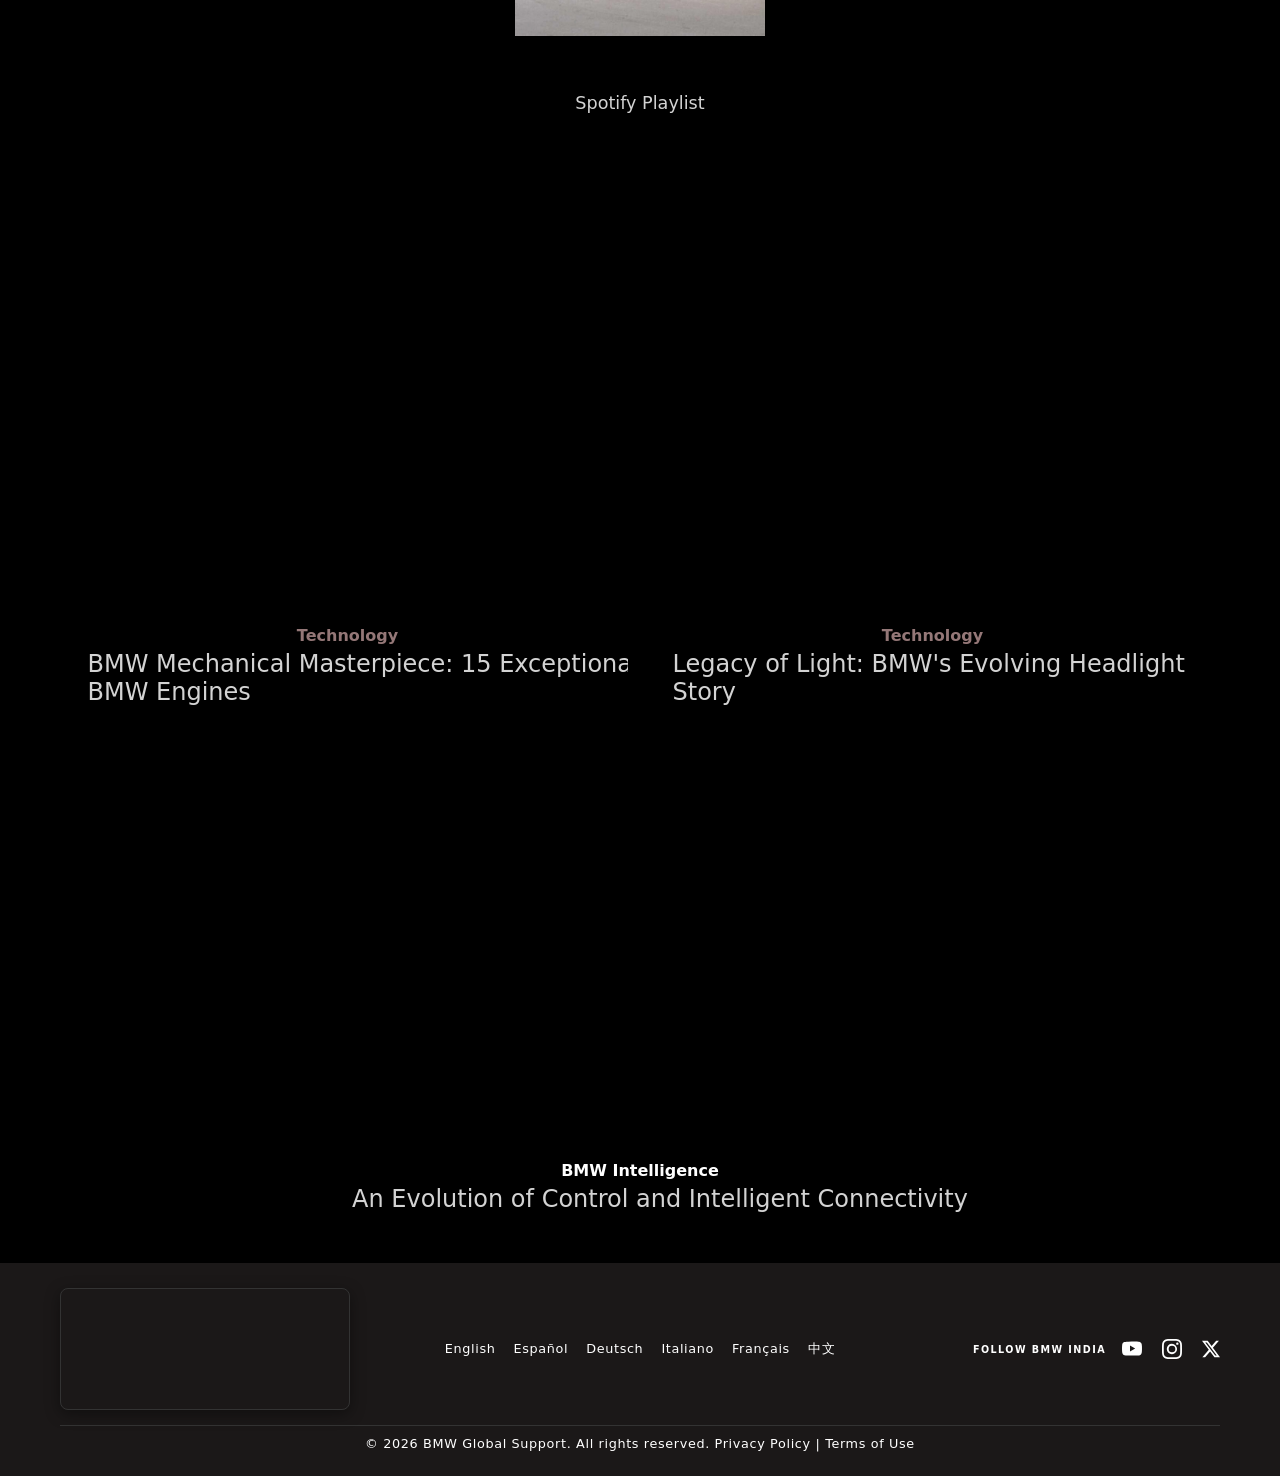
==== commit d5b3f86b: "styling: chatbot panel chnaged to the liquid glass theme" ====
--- a/index.html
+++ b/index.html
@@ -300,50 +300,42 @@
                     </svg>
                 </button>
 
-        <!-- Premium Floating Liquid Glass AI Panel -->
-<div id="bmwAiSidePanel">
-
-    <!-- Panel Header: Optimized for BMW Identity & Clean Layout -->
+        <!-- Premium Floating Liquid Glass AI Panel (Figma Rev 4) -->
+<div id="bmwAiSidePanel" class="active">
+    
+    <!-- Panel Header: Optimized for BMW Identity & Capsule Close -->
     <div class="panel-header">
         <div class="brand-wrapper">
-            <!-- Swapped Gemini SVG for Official Matte/Chrome BMW Asset -->
+            <!-- Official Vector/Chrome BMW Asset -->
             <img src="BMW-logo2.png" alt="BMW Logo" class="bmw-header-logo">
             <h3>BMW Diagnostic AI</h3>
         </div>
-        <!-- Figma Rev 2 Integrated Translucent Capsule Close Trigger -->
+        <!-- Figma Custom Translucent Capsule Close Button -->
         <button class="panel-close-btn" onclick="toggleBmwSidePanel()" aria-label="Close Assistant">
             <span class="close-icon">&times;</span>
         </button>
     </div>
-        
+
     <!-- Panel Content Area: Nested Dark Display Console -->
     <div class="panel-content">
         <p class="panel-description">Input telemetry details or vehicle accident characteristics to generate a real-time safety baseline assessment.</p>
-
         <div class="output-container">
             <strong class="label-heading">Diagnostic Output</strong>
-            <!-- The dark card inner console from your layout -->
             <div id="aiOutputView">
                 <span class="status-text">System standing by. Awaiting input report...</span>
-                <!-- Custom status accent divider bar visible in your mockup -->
                 <div class="accent-loading-bar"></div>
             </div>
         </div>
     </div>
-        
-    <!-- Panel Input Footer: Apple-Style Pill Row Optimization -->
+
+    <!-- Panel Input Footer: Deep Recessed Apple-Style Controls -->
     <div class="panel-footer">
         <div class="input-container-wrapper">
-            <!-- Magnifying Glass Search Icon Prefix -->
             <i class="search-icon-prefix">🔍</i>
-            
             <input type="text" id="userDamageReport" placeholder="Search telemetry or describe faults...">
-            
-            <!-- Voice Audio Dictation Trigger Asset -->
             <button class="mic-input-btn" onclick="triggerVoiceInput()" title="Voice Input">🎙️</button>
         </div>
-        
-        <!-- Figma Style Capsule Checkmark Action Trigger -->
+        <!-- Non-Squishing Capsule Checkmark Action Trigger -->
         <button class="analyze-action-btn" onclick="runSystemCheck()" title="Analyze Telemetry">
             <span class="action-check-mark">✓</span>
         </button>
--- a/style.css
+++ b/style.css
@@ -851,76 +851,80 @@
 }
 
 /* ==========================================================================
-   2. FLOATING LIQUID GLASS SIDE PANEL LAYER (FIGMA REV 2)
+   FLOATING LIQUID GLASS SIDE PANEL (FIGMA COLOR & DEPTH MATCH)
    ========================================================================== */
 #bmwAiSidePanel {
     position: fixed;
-    bottom: 30px;
-    right: -460px; /* Hidden off-screen initially, matches width + padding */
-    width: 440px; 
-    height: calc(100vh - 180px); 
-    min-height: 500px;
-    max-height: 750px;
-    
-    /* Liquid Glass Translucent Formula */
-    background: rgba(30, 20, 20, 0.25); /* Tinted glass base to pick up background warm tones */
-    backdrop-filter: blur(25px);
-    -webkit-backdrop-filter: blur(25px);
-    
-    /* Elegant High-Radius Corners from Mockup */
-    border-radius: 40px; 
-    border: 1px solid rgba(255, 255, 255, 0.08);
-    box-shadow: 0 20px 50px rgba(0, 0, 0, 0.5);
-    
+    bottom: 40px;
+    right: -480px; /* Hidden off-canvas natively by default */
+    width: 440px;
+    height: 740px; /* Rigorous fixed layout constraint to prevent clipping */
+
+    /* Crimson Fluid Glass Mix */
+    background: linear-gradient(
+        135deg,
+        rgba(58, 20, 20, 0.35) 0%,
+        rgba(25, 12, 12, 0.25) 100%
+    );
+    backdrop-filter: blur(35px);
+    -webkit-backdrop-filter: blur(35px);
+
+    border-radius: 40px;
+    border: 1px solid rgba(255, 120, 120, 0.15); /* Illuminated glass rim */
+
+    /* Volumetric ambient red & dark depth shadows */
+    box-shadow:
+        0 30px 70px rgba(0, 0, 0, 0.65),
+        0 0 50px rgba(233, 66, 53, 0.12);
+
     z-index: 99999;
     display: flex;
     flex-direction: column;
-    font-family: sans-serif;
-    color: #ffffff;
     box-sizing: border-box;
-    padding: 30px; 
-    transition: right 0.4s cubic-bezier(0.16, 1, 0.3, 1);
-}
-
-/* Active State Trigger Rule (handled via JS utility script toggles) */
+    padding: 35px 30px;
+    transition: right 0.45s cubic-bezier(0.16, 1, 0.3, 1);
+}
+
 #bmwAiSidePanel.active {
-    right: 30px;
+    right: 40px; /* Clean floating air gap from the browser edge */
 }
 
 /* ==========================================================================
-   3. PANEL HEADER & ACCENT BRANDING
+   HEADER SECTION & TEXT MASK GRADIENTS
    ========================================================================== */
 #bmwAiSidePanel .panel-header {
     display: flex;
     justify-content: space-between;
     align-items: center;
-    margin-bottom: 15px;
+    margin-bottom: 18px;
 }
 
 #bmwAiSidePanel .brand-wrapper {
     display: flex;
     align-items: center;
-    gap: 12px;
-}
-
-.bmw-header-logo {
-    width: 24px;
-    height: 24px;
+    gap: 14px;
+}
+
+#bmwAiSidePanel .bmw-header-logo {
+    width: 34px;
+    height: 34px;
     object-fit: contain;
-    filter: drop-shadow(0 2px 4px rgba(0, 0, 0, 0.3));
-}
-
+}
+
+/* White-to-Pink Typography Gradient Mask */
 #bmwAiSidePanel .panel-header h3 {
-    color: #ffffff;
-    font-size: 22px; 
+    font-size: 21px;
     margin: 0;
     font-weight: 600;
     letter-spacing: -0.5px;
-}
-
-/* Pill-Style Capsule Close Button Configuration */
+    background: linear-gradient(90deg, #ffffff 0%, #ffaaaa 100%);
+    -webkit-background-clip: text;
+    -webkit-text-fill-color: transparent;
+}
+
+/* Capsule Mini Liquid Glass Close Button */
 .panel-close-btn {
-    background: rgba(255, 255, 255, 0.08);
+    background: rgba(255, 255, 255, 0.05);
     border: 1px solid rgba(255, 255, 255, 0.1);
     border-radius: 14px;
     width: 38px;
@@ -929,180 +933,200 @@
     align-items: center;
     justify-content: center;
     cursor: pointer;
-    transition: all 0.2s cubic-bezier(0.25, 0.8, 0.25, 1);
+    transition: all 0.2s ease;
 }
 
 .panel-close-btn:hover {
-    background: rgba(255, 255, 255, 0.18);
-    border-color: rgba(255, 255, 255, 0.25);
-    transform: scale(1.05);
+    background: rgba(255, 99, 99, 0.15);
+    border-color: rgba(255, 99, 99, 0.25);
 }
 
 .panel-close-btn .close-icon {
-    color: rgba(255, 255, 255, 0.8);
-    font-size: 18px;
+    font-size: 16px;
+    color: rgba(255, 255, 255, 0.75);
     font-weight: 300;
-    line-height: 1;
-}
-
-/* Description Text Profile */
+}
+
 #bmwAiSidePanel .panel-description {
     font-size: 13px;
-    color: rgba(255, 255, 255, 0.65); 
+    color: rgba(255, 255, 255, 0.6);
     line-height: 1.5;
     margin: 0 0 25px 0;
 }
 
 /* ==========================================================================
-   4. NESTED PILLOWED OUTPUT CONSOLE 
+   NESTED OUTPUT CONSOLE DEEP SINK
    ========================================================================== */
 #bmwAiSidePanel .panel-content {
     flex: 1;
     display: flex;
     flex-direction: column;
+    min-height: 0;
 }
 
 #bmwAiSidePanel .output-container {
     flex: 1;
     display: flex;
     flex-direction: column;
+    min-height: 0;
 }
 
 #bmwAiSidePanel .label-heading {
     font-size: 12px;
-    font-weight: bold;
-    color: #ffffff;
-    margin-bottom: 15px;
+    font-weight: 600;
+    color: rgba(255, 255, 255, 0.8);
+    margin-bottom: 14px;
     text-align: center;
-    text-transform: none;
-    letter-spacing: normal;
 }
 
 #aiOutputView {
     flex: 1;
-    background-color: rgba(0, 0, 0, 0.3); /* Distinct dark overlay hollow from Figma mockup */
-    border: 1px solid rgba(255, 255, 255, 0.03);
+    background-color: rgba(0, 0, 0, 0.4); 
+    border: 1px solid rgba(255, 255, 255, 0.02);
     padding: 25px;
-    border-radius: 30px; 
+    border-radius: 35px;
     font-size: 14px;
-    color: #cccccc;
+    color: #dddddd;
     line-height: 1.6;
     text-align: center;
     display: flex;
     flex-direction: column;
     align-items: center;
     justify-content: flex-start;
+    gap: 16px;
     overflow-y: auto;
 }
 
-/* Horizontal M-Performance Tech Loading Line */
-.accent-loading-bar {
-    width: 60px;
+#aiOutputView .status-text {
+    color: rgba(255, 255, 255, 0.7);
+}
+
+#aiOutputView .accent-loading-bar {
+    width: 80%;
     height: 2px;
-    background: #0066cc; 
-    border-radius: 1px;
-    margin-top: 15px;
-    box-shadow: 0 0 6px rgba(0, 102, 204, 0.8);
+    background: rgba(255, 255, 255, 0.08);
+    position: relative;
+    margin-top: 5px;
+}
+
+#aiOutputView .accent-loading-bar::after {
+    content: "";
+    position: absolute;
+    top: 50%;
+    left: 45%;
+    width: 8px;
+    height: 8px;
+    border-radius: 50%;
+    background: #0066cc;
+    box-shadow: 0 0 8px #0066cc;
+    transform: translateY(-50%);
 }
 
 /* ==========================================================================
-   5. APPLE-STYLE PILL FOOTER INTERFACE
+   FOOTER INPUT INTERFACE: SOLID GRID & CARVED INSET SHADOWS
    ========================================================================== */
 #bmwAiSidePanel .panel-footer {
-    margin-top: 20px;
-    display: flex;
-    align-items: center;
-    gap: 12px;
-}
-
-/* Input text block element wrappers */
+    margin-top: 25px;
+    display: flex;
+    align-items: center;
+    gap: 12px; /* Fixed space wrapper, completely blocks row collision */
+}
+
 .input-container-wrapper {
     position: relative;
     flex: 1;
-    display: flex;
-    align-items: center;
-}
-
-/* Internal glass search icon spacing */
+}
+
 .search-icon-prefix {
     position: absolute;
-    left: 15px;
-    font-size: 13px;
-    color: rgba(255, 255, 255, 0.4);
+    left: 18px;
+    top: 50%;
+    transform: translateY(-50%);
+    font-size: 14px;
+    color: rgba(255, 255, 255, 0.35);
     pointer-events: none;
-}
-
+    font-style: normal;
+}
+
+/* Apple Search Bar: Deep Inset Shadow Solution */
 #userDamageReport {
     width: 100%;
-    height: 48px;
-    padding: 0 45px 0 38px; /* Perfectly scales text entry window boundaries */
+    height: 50px;
+    padding: 0 45px 0 42px;
     box-sizing: border-box;
-    border-radius: 24px; 
-    background: rgba(255, 255, 255, 0.1);
-    border: 1px solid rgba(255, 255, 255, 0.15);
+    border-radius: 25px;
+    background: rgba(255, 255, 255, 0.06);
+    border: 1px solid rgba(255, 255, 255, 0.1);
     color: #ffffff;
     font-size: 14px;
     outline: none;
-    transition: all 0.2s ease;
+    transition: all 0.3s ease;
+    
+    /* Double-stacked inner shadow mapping to drop heavy depth from the top border */
+    box-shadow: 
+        inset 0 4px 10px rgba(0, 0, 0, 0.5), 
+        inset 0 1px 2px rgba(0, 0, 0, 0.6);
+}
+
+#userDamageReport::placeholder {
+    color: rgba(255, 255, 255, 0.35);
 }
 
 #userDamageReport:focus {
-    background: rgba(255, 255, 255, 0.15);
-    border-color: rgba(255, 255, 255, 0.35);
-}
-
-#userDamageReport::placeholder {
-    color: rgba(255, 255, 255, 0.4);
-}
-
-/* Internal glass voice button placement mapping */
+    background: rgba(255, 255, 255, 0.09);
+    border-color: rgba(255, 120, 120, 0.25);
+    box-shadow: 
+        inset 0 3px 8px rgba(0, 0, 0, 0.6),
+        0 8px 20px rgba(0, 0, 0, 0.4),
+        0 0 14px rgba(233, 66, 53, 0.2);
+}
+
 .mic-input-btn {
     position: absolute;
-    right: 15px;
+    right: 18px;
+    top: 50%;
+    transform: translateY(-50%);
     background: transparent;
     border: none;
-    color: rgba(255, 255, 255, 0.5);
+    color: rgba(255, 255, 255, 0.4);
     cursor: pointer;
     font-size: 14px;
     outline: none;
-    transition: color 0.2s ease;
-}
-
-.mic-input-btn:hover {
-    color: #ffffff;
-}
-
-/* Capsule Checkmark Action Trigger Icon Button */
+}
+
+/* Pill Action Button: Inset Shadow Matching Input */
 .analyze-action-btn {
-    width: 48px;
-    height: 48px;
-    border-radius: 24px; 
-    border: 1px solid rgba(255, 255, 255, 0.15);
-    background: rgba(255, 255, 255, 0.1);
-    color: #ffffff;
-    font-size: 18px;
+    width: 50px;
+    height: 50px;
+    border-radius: 25px;
+    border: 1px solid rgba(255, 255, 255, 0.1);
+    background: rgba(255, 255, 255, 0.06);
+    color: rgba(255, 255, 255, 0.7);
+    font-size: 16px;
     cursor: pointer;
     display: flex;
     align-items: center;
     justify-content: center;
     box-sizing: border-box;
-    transition: all 0.2s cubic-bezier(0.25, 0.8, 0.25, 1);
+    flex-shrink: 0; /* CRITICAL: Hard stop to prevent circle from warping */
+    transition: all 0.3s ease;
+    
+    /* Matches input depth profile exactly */
+    box-shadow: 
+        inset 0 4px 10px rgba(0, 0, 0, 0.5), 
+        inset 0 1px 2px rgba(0, 0, 0, 0.6),
+        0 4px 12px rgba(0, 0, 0, 0.3);
 }
 
 .analyze-action-btn:hover {
-    background: rgba(255, 255, 255, 0.2);
-    border-color: rgba(255, 255, 255, 0.35);
-    transform: scale(1.05);
-}
-
-.analyze-action-btn:active {
-    transform: scale(0.95);
-}
-
-.analyze-action-btn .action-check-mark {
-    line-height: 1;
-}
-
+    background: rgba(255, 255, 255, 0.12);
+    color: #ffffff;
+    border-color: rgba(255, 120, 120, 0.25);
+    box-shadow: 
+        inset 0 2px 5px rgba(0, 0, 0, 0.4),
+        0 8px 20px rgba(0, 0, 0, 0.4),
+        0 0 14px rgba(233, 66, 53, 0.25);
+}
 /* Responsive drop for smaller screens */
 @media (max-width: 768px) {
     .bmw-map-container iframe {
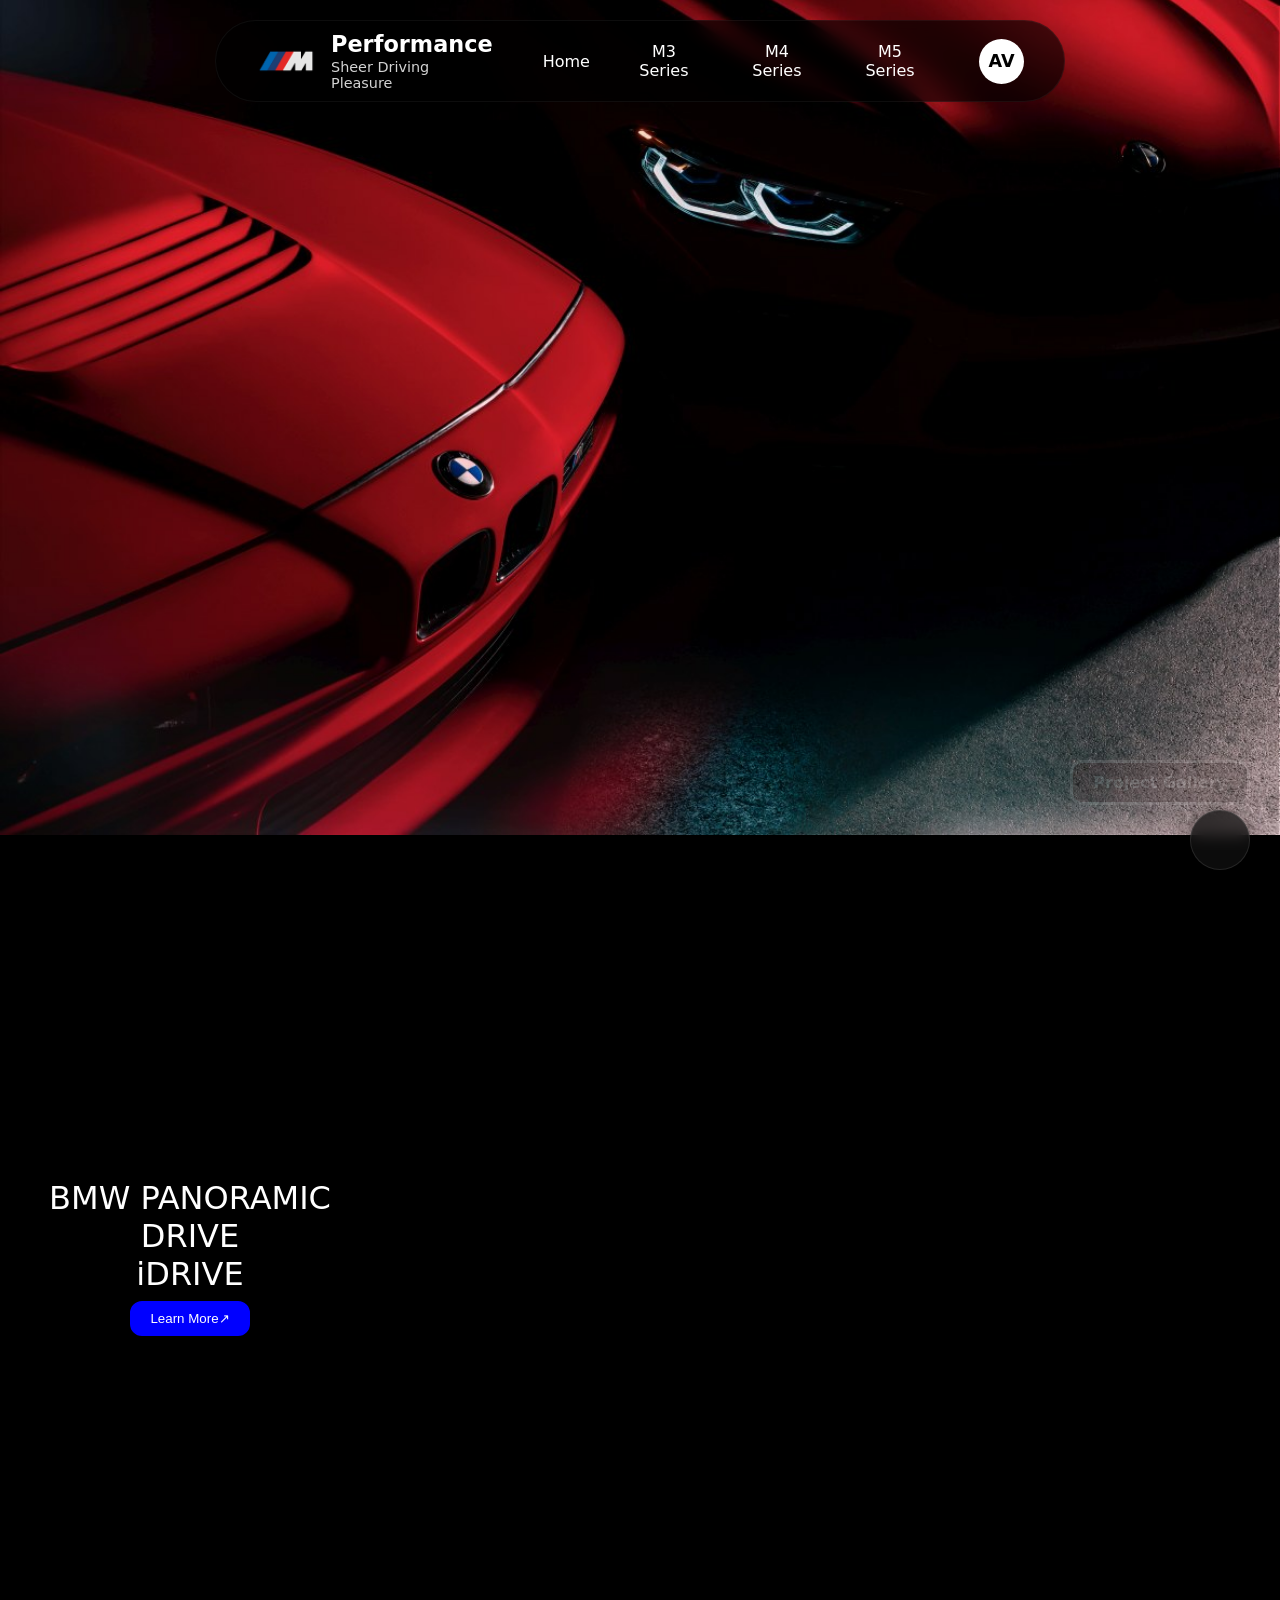
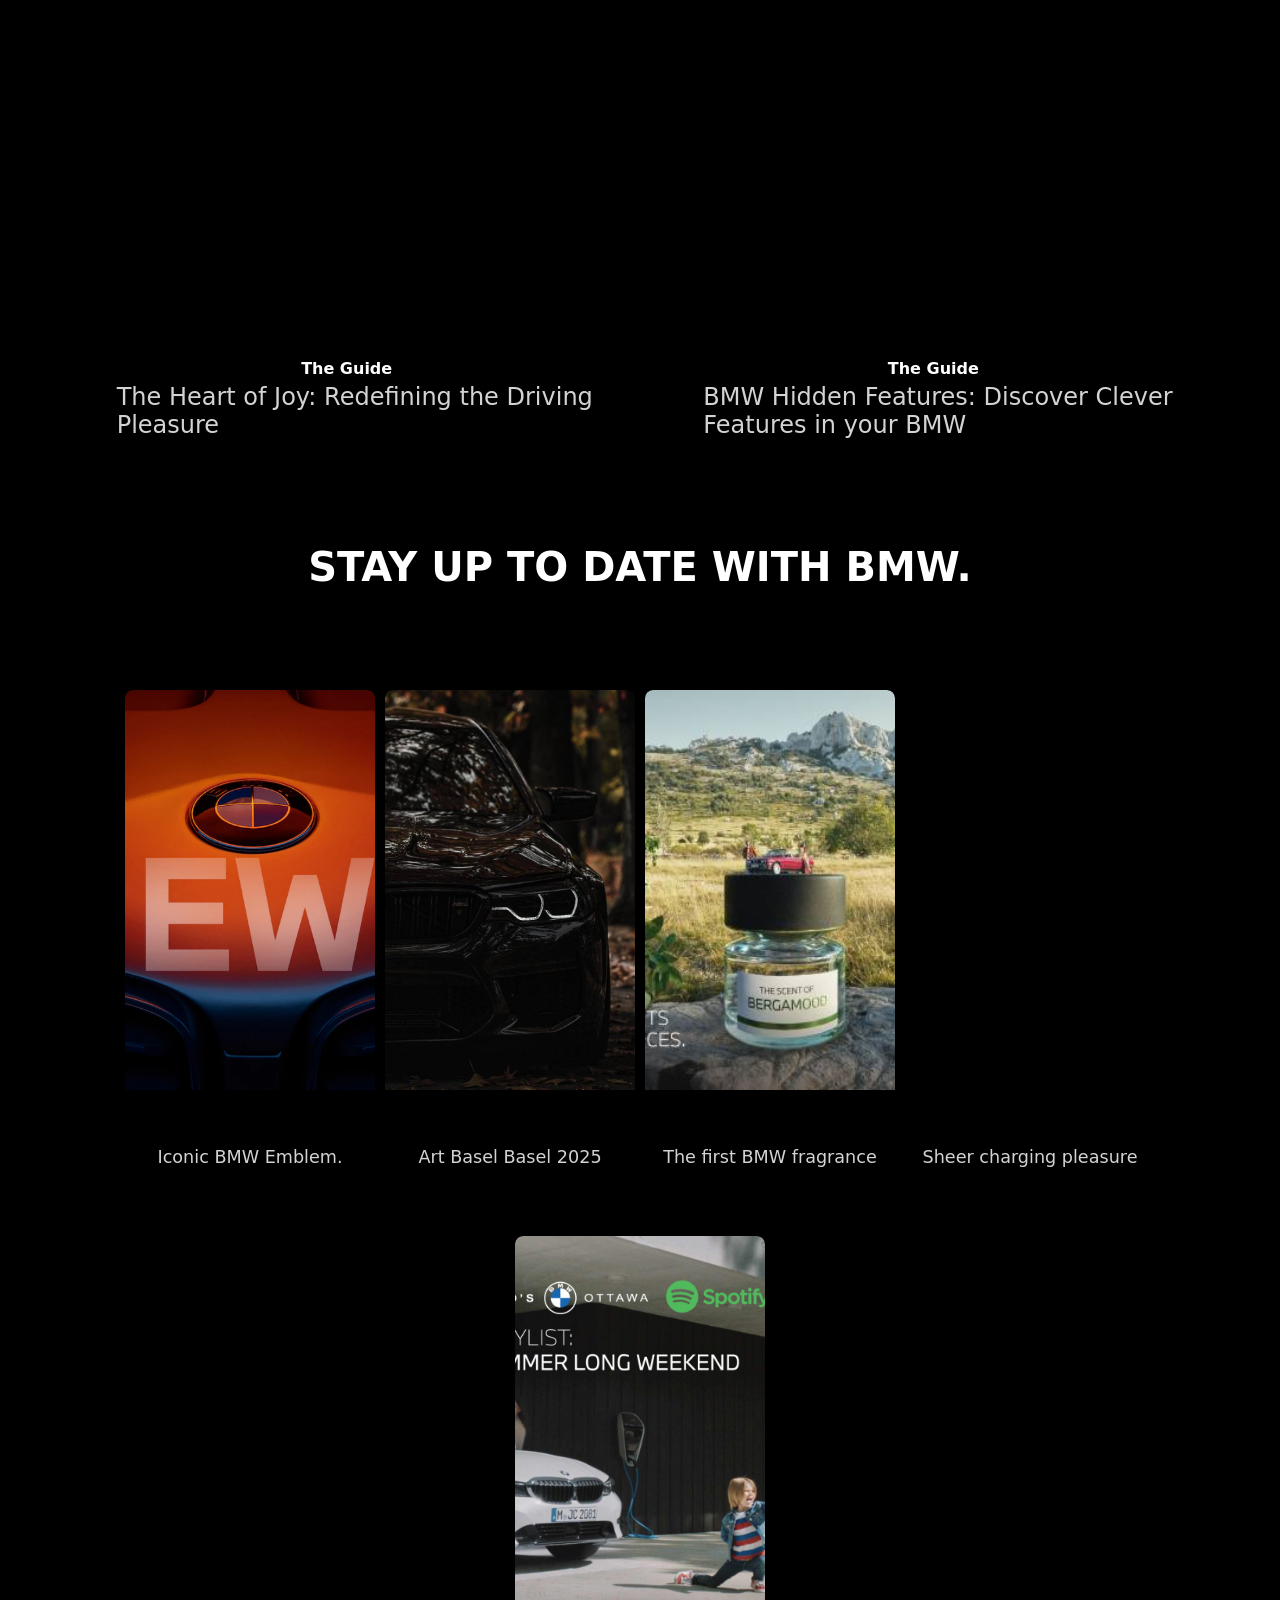
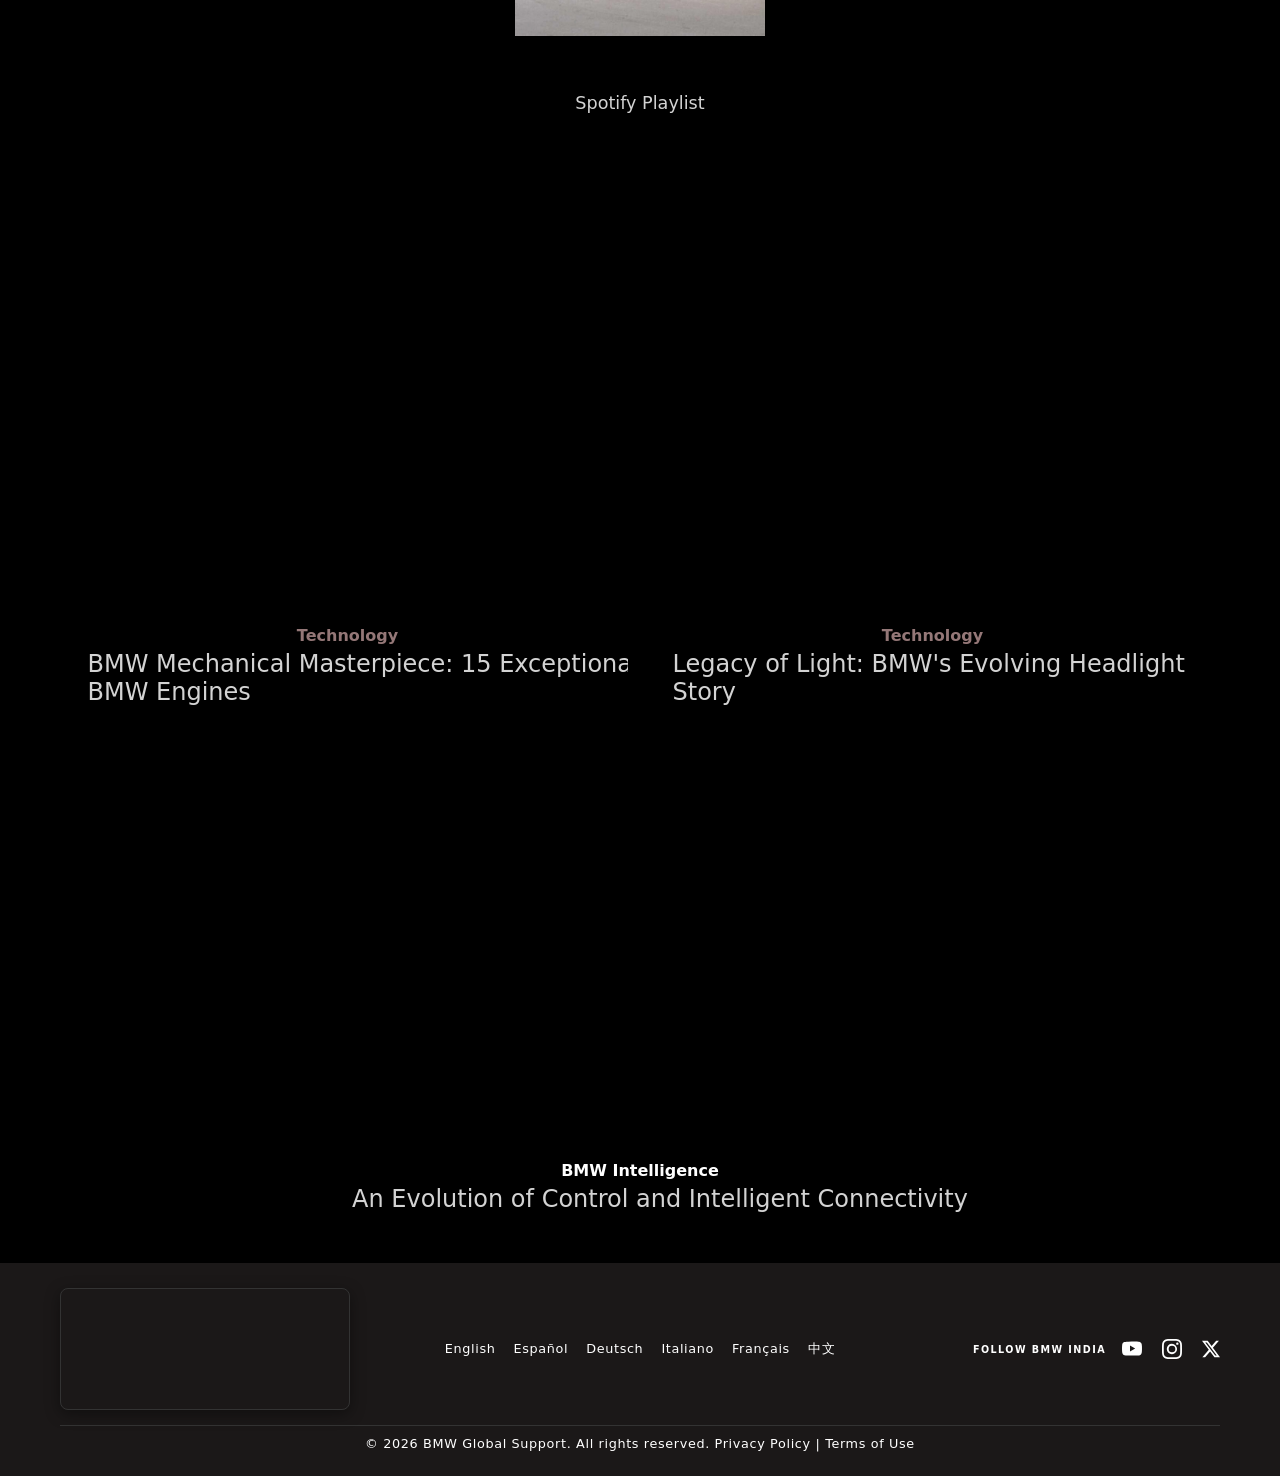
==== commit d94cdd4d: "styling: chatbot panel chnaged to the liquid glass theme" ====
--- a/index.html
+++ b/index.html
@@ -300,42 +300,50 @@
                     </svg>
                 </button>
 
-        <!-- Premium Floating Liquid Glass AI Panel (Figma Rev 4) -->
-<div id="bmwAiSidePanel" class="active">
-    
-    <!-- Panel Header: Optimized for BMW Identity & Capsule Close -->
+        <!-- Premium Floating Liquid Glass AI Panel -->
+<div id="bmwAiSidePanel">
+
+    <!-- Panel Header: Optimized for BMW Identity & Clean Layout -->
     <div class="panel-header">
         <div class="brand-wrapper">
-            <!-- Official Vector/Chrome BMW Asset -->
+            <!-- Swapped Gemini SVG for Official Matte/Chrome BMW Asset -->
             <img src="BMW-logo2.png" alt="BMW Logo" class="bmw-header-logo">
             <h3>BMW Diagnostic AI</h3>
         </div>
-        <!-- Figma Custom Translucent Capsule Close Button -->
+        <!-- Figma Rev 2 Integrated Translucent Capsule Close Trigger -->
         <button class="panel-close-btn" onclick="toggleBmwSidePanel()" aria-label="Close Assistant">
             <span class="close-icon">&times;</span>
         </button>
     </div>
-
+        
     <!-- Panel Content Area: Nested Dark Display Console -->
     <div class="panel-content">
         <p class="panel-description">Input telemetry details or vehicle accident characteristics to generate a real-time safety baseline assessment.</p>
+
         <div class="output-container">
             <strong class="label-heading">Diagnostic Output</strong>
+            <!-- The dark card inner console from your layout -->
             <div id="aiOutputView">
                 <span class="status-text">System standing by. Awaiting input report...</span>
+                <!-- Custom status accent divider bar visible in your mockup -->
                 <div class="accent-loading-bar"></div>
             </div>
         </div>
     </div>
-
-    <!-- Panel Input Footer: Deep Recessed Apple-Style Controls -->
+        
+    <!-- Panel Input Footer: Apple-Style Pill Row Optimization -->
     <div class="panel-footer">
         <div class="input-container-wrapper">
+            <!-- Magnifying Glass Search Icon Prefix -->
             <i class="search-icon-prefix">🔍</i>
+            
             <input type="text" id="userDamageReport" placeholder="Search telemetry or describe faults...">
+            
+            <!-- Voice Audio Dictation Trigger Asset -->
             <button class="mic-input-btn" onclick="triggerVoiceInput()" title="Voice Input">🎙️</button>
         </div>
-        <!-- Non-Squishing Capsule Checkmark Action Trigger -->
+        
+        <!-- Figma Style Capsule Checkmark Action Trigger -->
         <button class="analyze-action-btn" onclick="runSystemCheck()" title="Analyze Telemetry">
             <span class="action-check-mark">✓</span>
         </button>
--- a/style.css
+++ b/style.css
@@ -851,80 +851,80 @@
 }
 
 /* ==========================================================================
-   FLOATING LIQUID GLASS SIDE PANEL (FIGMA COLOR & DEPTH MATCH)
+   REVISED FIGMA LAYOUT: FLOATING CRIMSON LIQUID GLASS ASSISTANT
    ========================================================================== */
 #bmwAiSidePanel {
     position: fixed;
-    bottom: 40px;
-    right: -480px; /* Hidden off-canvas natively by default */
-    width: 440px;
-    height: 740px; /* Rigorous fixed layout constraint to prevent clipping */
-
-    /* Crimson Fluid Glass Mix */
+    /* 1. POSITION SHIFT: Push it higher up and more left away from browser boundaries */
+    bottom: 40px; 
+    right: -480px; /* Offset to hide perfectly when inactive */
+    
+    /* 2. SCALING CORRECTION: Give it the explicit premium presence from Figma */
+    width: 440px; 
+    height: 720px; /* Static structural height to ensure elements never compress or clip */
+    
+    /* 3. FIGMA RED GRADIENT & GLOW BACKGROUND FORMULA */
     background: linear-gradient(
-        135deg,
-        rgba(58, 20, 20, 0.35) 0%,
-        rgba(25, 12, 12, 0.25) 100%
+        135deg, 
+        rgba(35, 15, 15, 0.45) 0%, 
+        rgba(20, 10, 10, 0.3) 100%
     );
-    backdrop-filter: blur(35px);
-    -webkit-backdrop-filter: blur(35px);
-
-    border-radius: 40px;
-    border: 1px solid rgba(255, 120, 120, 0.15); /* Illuminated glass rim */
-
-    /* Volumetric ambient red & dark depth shadows */
-    box-shadow:
-        0 30px 70px rgba(0, 0, 0, 0.65),
-        0 0 50px rgba(233, 66, 53, 0.12);
-
+    backdrop-filter: blur(30px);
+    -webkit-backdrop-filter: blur(30px);
+    
+    /* Glass Edge Highlighting */
+    border-radius: 40px; 
+    border: 1px solid rgba(255, 99, 99, 0.12); /* Subtle red tint on the glass rim */
+    
+    /* Soft crimson ambient drop shadow framing the panel */
+    box-shadow: 
+        0 24px 60px rgba(0, 0, 0, 0.6),
+        0 0 40px rgba(233, 66, 53, 0.1); 
+    
     z-index: 99999;
     display: flex;
     flex-direction: column;
+    font-family: sans-serif;
+    color: #ffffff;
     box-sizing: border-box;
-    padding: 35px 30px;
-    transition: right 0.45s cubic-bezier(0.16, 1, 0.3, 1);
-}
-
+    padding: 35px 30px; 
+    transition: right 0.4s cubic-bezier(0.16, 1, 0.3, 1);
+}
+
+/* Active Class state called by JS template toggle script */
 #bmwAiSidePanel.active {
-    right: 40px; /* Clean floating air gap from the browser edge */
+    right: 40px; /* Brings it cleanly into full view away from the screen edge */
 }
 
 /* ==========================================================================
-   HEADER SECTION & TEXT MASK GRADIENTS
+   HEADER SECTION & TEXT GRADIENTS
    ========================================================================== */
 #bmwAiSidePanel .panel-header {
     display: flex;
     justify-content: space-between;
     align-items: center;
-    margin-bottom: 18px;
+    margin-bottom: 15px;
 }
 
 #bmwAiSidePanel .brand-wrapper {
     display: flex;
     align-items: center;
-    gap: 14px;
-}
-
-#bmwAiSidePanel .bmw-header-logo {
-    width: 34px;
-    height: 34px;
-    object-fit: contain;
-}
-
-/* White-to-Pink Typography Gradient Mask */
+    gap: 12px;
+}
+
+/* 4. TEXT GRADIENT TWEAK: Direct translation of your Figma font coloring */
 #bmwAiSidePanel .panel-header h3 {
-    font-size: 21px;
+    font-size: 22px; 
     margin: 0;
     font-weight: 600;
     letter-spacing: -0.5px;
-    background: linear-gradient(90deg, #ffffff 0%, #ffaaaa 100%);
+    background: linear-gradient(90deg, #ffffff 0%, #ff9999 100%);
     -webkit-background-clip: text;
     -webkit-text-fill-color: transparent;
 }
 
-/* Capsule Mini Liquid Glass Close Button */
 .panel-close-btn {
-    background: rgba(255, 255, 255, 0.05);
+    background: rgba(255, 255, 255, 0.06);
     border: 1px solid rgba(255, 255, 255, 0.1);
     border-radius: 14px;
     width: 38px;
@@ -938,53 +938,39 @@
 
 .panel-close-btn:hover {
     background: rgba(255, 99, 99, 0.15);
-    border-color: rgba(255, 99, 99, 0.25);
-}
-
-.panel-close-btn .close-icon {
-    font-size: 16px;
-    color: rgba(255, 255, 255, 0.75);
-    font-weight: 300;
+    border-color: rgba(255, 99, 99, 0.3);
 }
 
 #bmwAiSidePanel .panel-description {
     font-size: 13px;
-    color: rgba(255, 255, 255, 0.6);
+    color: rgba(255, 255, 255, 0.6); 
     line-height: 1.5;
     margin: 0 0 25px 0;
 }
 
 /* ==========================================================================
-   NESTED OUTPUT CONSOLE DEEP SINK
+   NESTED OUTPUT CONSOLE BOX
    ========================================================================== */
 #bmwAiSidePanel .panel-content {
     flex: 1;
     display: flex;
     flex-direction: column;
-    min-height: 0;
-}
-
-#bmwAiSidePanel .output-container {
-    flex: 1;
-    display: flex;
-    flex-direction: column;
-    min-height: 0;
 }
 
 #bmwAiSidePanel .label-heading {
     font-size: 12px;
-    font-weight: 600;
+    font-weight: bold;
     color: rgba(255, 255, 255, 0.8);
-    margin-bottom: 14px;
+    margin-bottom: 12px;
     text-align: center;
 }
 
 #aiOutputView {
     flex: 1;
-    background-color: rgba(0, 0, 0, 0.4); 
+    background-color: rgba(0, 0, 0, 0.35); 
     border: 1px solid rgba(255, 255, 255, 0.02);
     padding: 25px;
-    border-radius: 35px;
+    border-radius: 30px; 
     font-size: 14px;
     color: #dddddd;
     line-height: 1.6;
@@ -993,99 +979,63 @@
     flex-direction: column;
     align-items: center;
     justify-content: flex-start;
-    gap: 16px;
     overflow-y: auto;
 }
 
-#aiOutputView .status-text {
-    color: rgba(255, 255, 255, 0.7);
-}
-
-#aiOutputView .accent-loading-bar {
-    width: 80%;
-    height: 2px;
-    background: rgba(255, 255, 255, 0.08);
-    position: relative;
-    margin-top: 5px;
-}
-
-#aiOutputView .accent-loading-bar::after {
-    content: "";
-    position: absolute;
-    top: 50%;
-    left: 45%;
-    width: 8px;
-    height: 8px;
-    border-radius: 50%;
-    background: #0066cc;
-    box-shadow: 0 0 8px #0066cc;
-    transform: translateY(-50%);
-}
-
 /* ==========================================================================
-   FOOTER INPUT INTERFACE: SOLID GRID & CARVED INSET SHADOWS
+   5. FOOTER INTERFACE OPTIMIZATION & OUTER HOVER GLOWS
    ========================================================================== */
 #bmwAiSidePanel .panel-footer {
     margin-top: 25px;
     display: flex;
     align-items: center;
-    gap: 12px; /* Fixed space wrapper, completely blocks row collision */
+    gap: 15px;
 }
 
 .input-container-wrapper {
     position: relative;
     flex: 1;
+    display: flex;
+    align-items: center;
 }
 
 .search-icon-prefix {
     position: absolute;
-    left: 18px;
-    top: 50%;
-    transform: translateY(-50%);
-    font-size: 14px;
-    color: rgba(255, 255, 255, 0.35);
+    left: 15px;
+    font-size: 13px;
+    color: rgba(255, 255, 255, 0.4);
     pointer-events: none;
-    font-style: normal;
-}
-
-/* Apple Search Bar: Deep Inset Shadow Solution */
+}
+
 #userDamageReport {
     width: 100%;
     height: 50px;
-    padding: 0 45px 0 42px;
+    padding: 0 45px 0 38px; 
     box-sizing: border-box;
-    border-radius: 25px;
-    background: rgba(255, 255, 255, 0.06);
-    border: 1px solid rgba(255, 255, 255, 0.1);
+    border-radius: 25px; 
+    background: rgba(255, 255, 255, 0.07);
+    border: 1px solid rgba(255, 255, 255, 0.12);
     color: #ffffff;
     font-size: 14px;
     outline: none;
-    transition: all 0.3s ease;
-    
-    /* Double-stacked inner shadow mapping to drop heavy depth from the top border */
+    transition: all 0.3s cubic-bezier(0.25, 0.8, 0.25, 1);
+    /* Soft default inner shadow configuration */
+    box-shadow: inset 0 2px 4px rgba(0, 0, 0, 0.3);
+}
+
+/* Ambient glow activation when interacting with text entry */
+#userDamageReport:focus {
+    background: rgba(255, 255, 255, 0.12);
+    border-color: rgba(233, 66, 53, 0.4);
+    /* Outer layout drop glow matching your red gradient style maps */
     box-shadow: 
-        inset 0 4px 10px rgba(0, 0, 0, 0.5), 
-        inset 0 1px 2px rgba(0, 0, 0, 0.6);
-}
-
-#userDamageReport::placeholder {
-    color: rgba(255, 255, 255, 0.35);
-}
-
-#userDamageReport:focus {
-    background: rgba(255, 255, 255, 0.09);
-    border-color: rgba(255, 120, 120, 0.25);
-    box-shadow: 
-        inset 0 3px 8px rgba(0, 0, 0, 0.6),
-        0 8px 20px rgba(0, 0, 0, 0.4),
-        0 0 14px rgba(233, 66, 53, 0.2);
+        inset 0 1px 2px rgba(0, 0, 0, 0.2),
+        0 0 15px rgba(233, 66, 53, 0.25);
 }
 
 .mic-input-btn {
     position: absolute;
     right: 18px;
-    top: 50%;
-    transform: translateY(-50%);
     background: transparent;
     border: none;
     color: rgba(255, 255, 255, 0.4);
@@ -1094,39 +1044,34 @@
     outline: none;
 }
 
-/* Pill Action Button: Inset Shadow Matching Input */
+/* Capsule Checkmark Action Trigger Button */
 .analyze-action-btn {
     width: 50px;
     height: 50px;
-    border-radius: 25px;
-    border: 1px solid rgba(255, 255, 255, 0.1);
-    background: rgba(255, 255, 255, 0.06);
-    color: rgba(255, 255, 255, 0.7);
-    font-size: 16px;
+    border-radius: 25px; 
+    border: 1px solid rgba(255, 255, 255, 0.12);
+    background: rgba(255, 255, 255, 0.07);
+    color: #ffffff;
+    font-size: 18px;
     cursor: pointer;
     display: flex;
     align-items: center;
     justify-content: center;
     box-sizing: border-box;
-    flex-shrink: 0; /* CRITICAL: Hard stop to prevent circle from warping */
-    transition: all 0.3s ease;
-    
-    /* Matches input depth profile exactly */
+    transition: all 0.3s cubic-bezier(0.25, 0.8, 0.25, 1);
+    box-shadow: 0 4px 12px rgba(0, 0, 0, 0.3);
+}
+
+.analyze-action-btn:hover {
+    background: rgba(255, 255, 255, 0.15);
+    border-color: rgba(233, 66, 53, 0.4);
+    /* Heavy wrap-around glow matching search bar action points */
     box-shadow: 
-        inset 0 4px 10px rgba(0, 0, 0, 0.5), 
-        inset 0 1px 2px rgba(0, 0, 0, 0.6),
-        0 4px 12px rgba(0, 0, 0, 0.3);
-}
-
-.analyze-action-btn:hover {
-    background: rgba(255, 255, 255, 0.12);
-    color: #ffffff;
-    border-color: rgba(255, 120, 120, 0.25);
-    box-shadow: 
-        inset 0 2px 5px rgba(0, 0, 0, 0.4),
-        0 8px 20px rgba(0, 0, 0, 0.4),
-        0 0 14px rgba(233, 66, 53, 0.25);
-}
+        0 4px 15px rgba(0, 0, 0, 0.4),
+        0 0 15px rgba(233, 66, 53, 0.25);
+    transform: translateY(-1px);
+}
+
 /* Responsive drop for smaller screens */
 @media (max-width: 768px) {
     .bmw-map-container iframe {
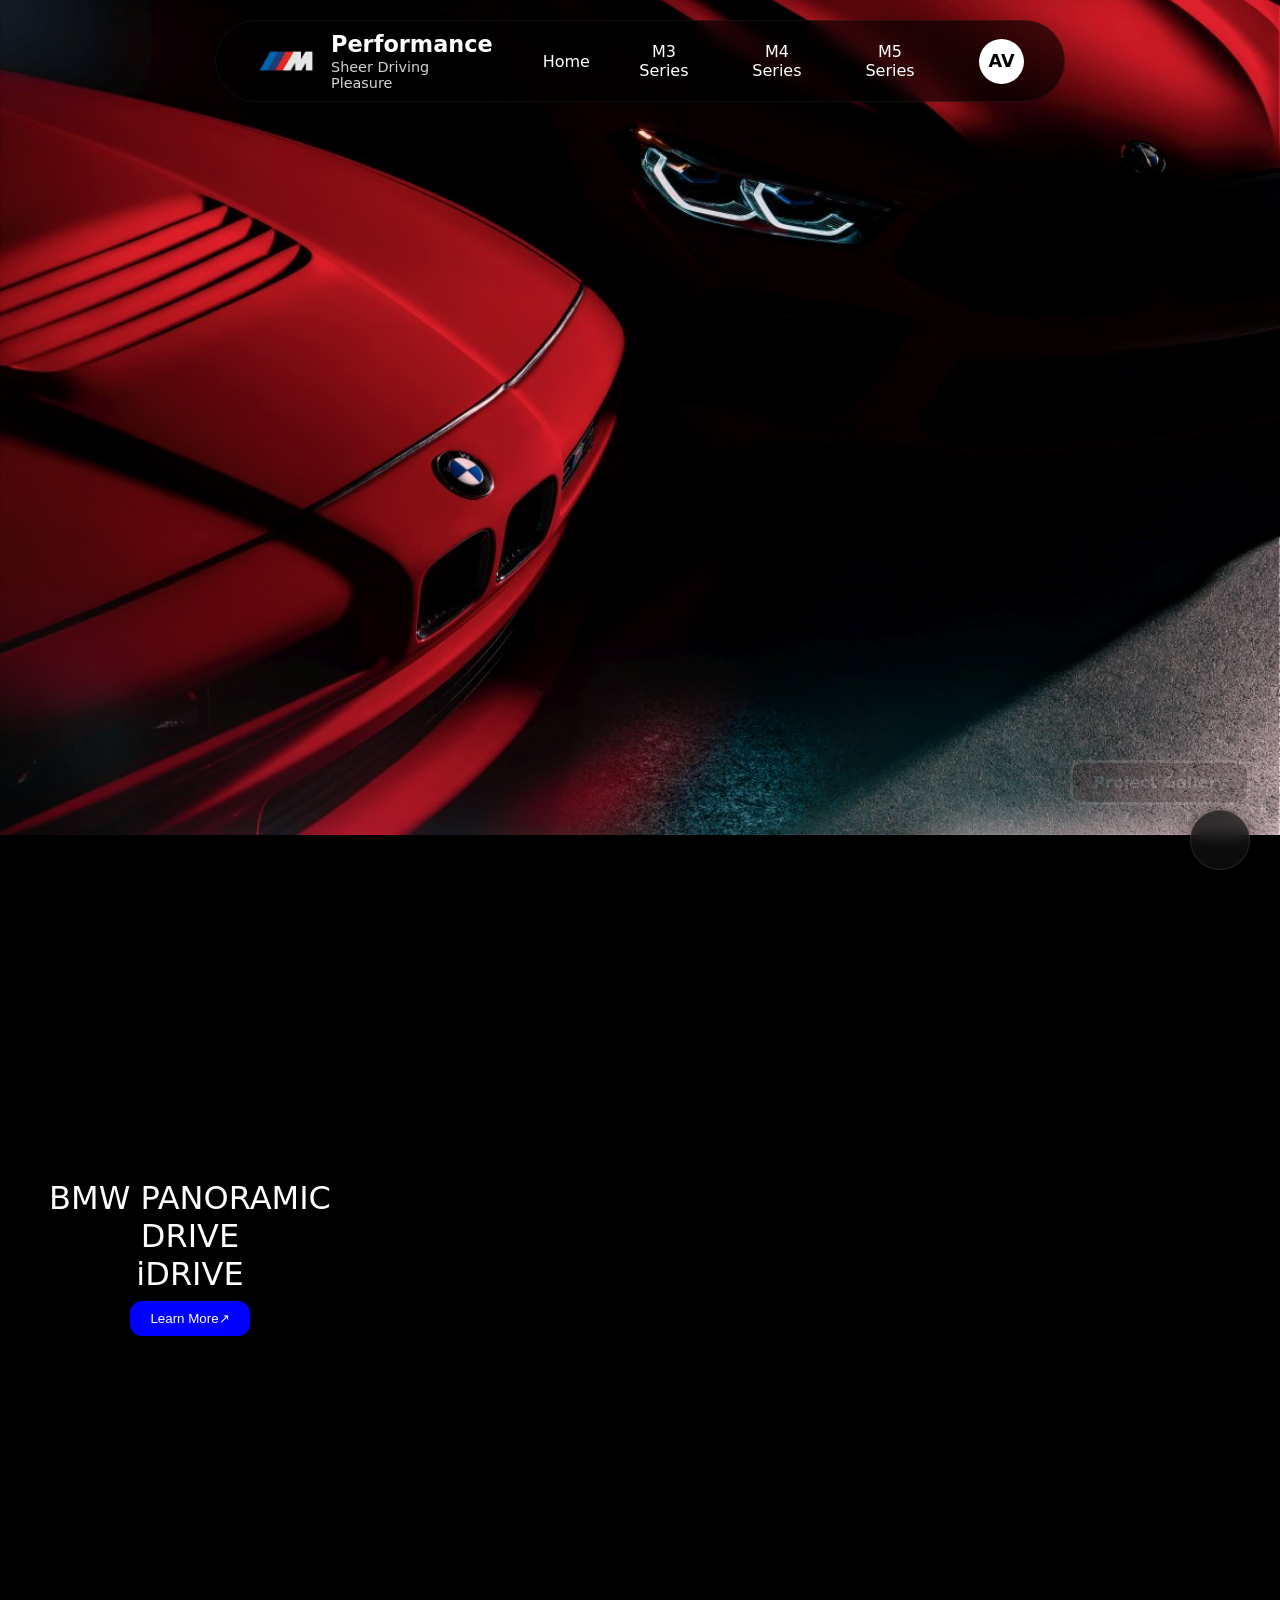
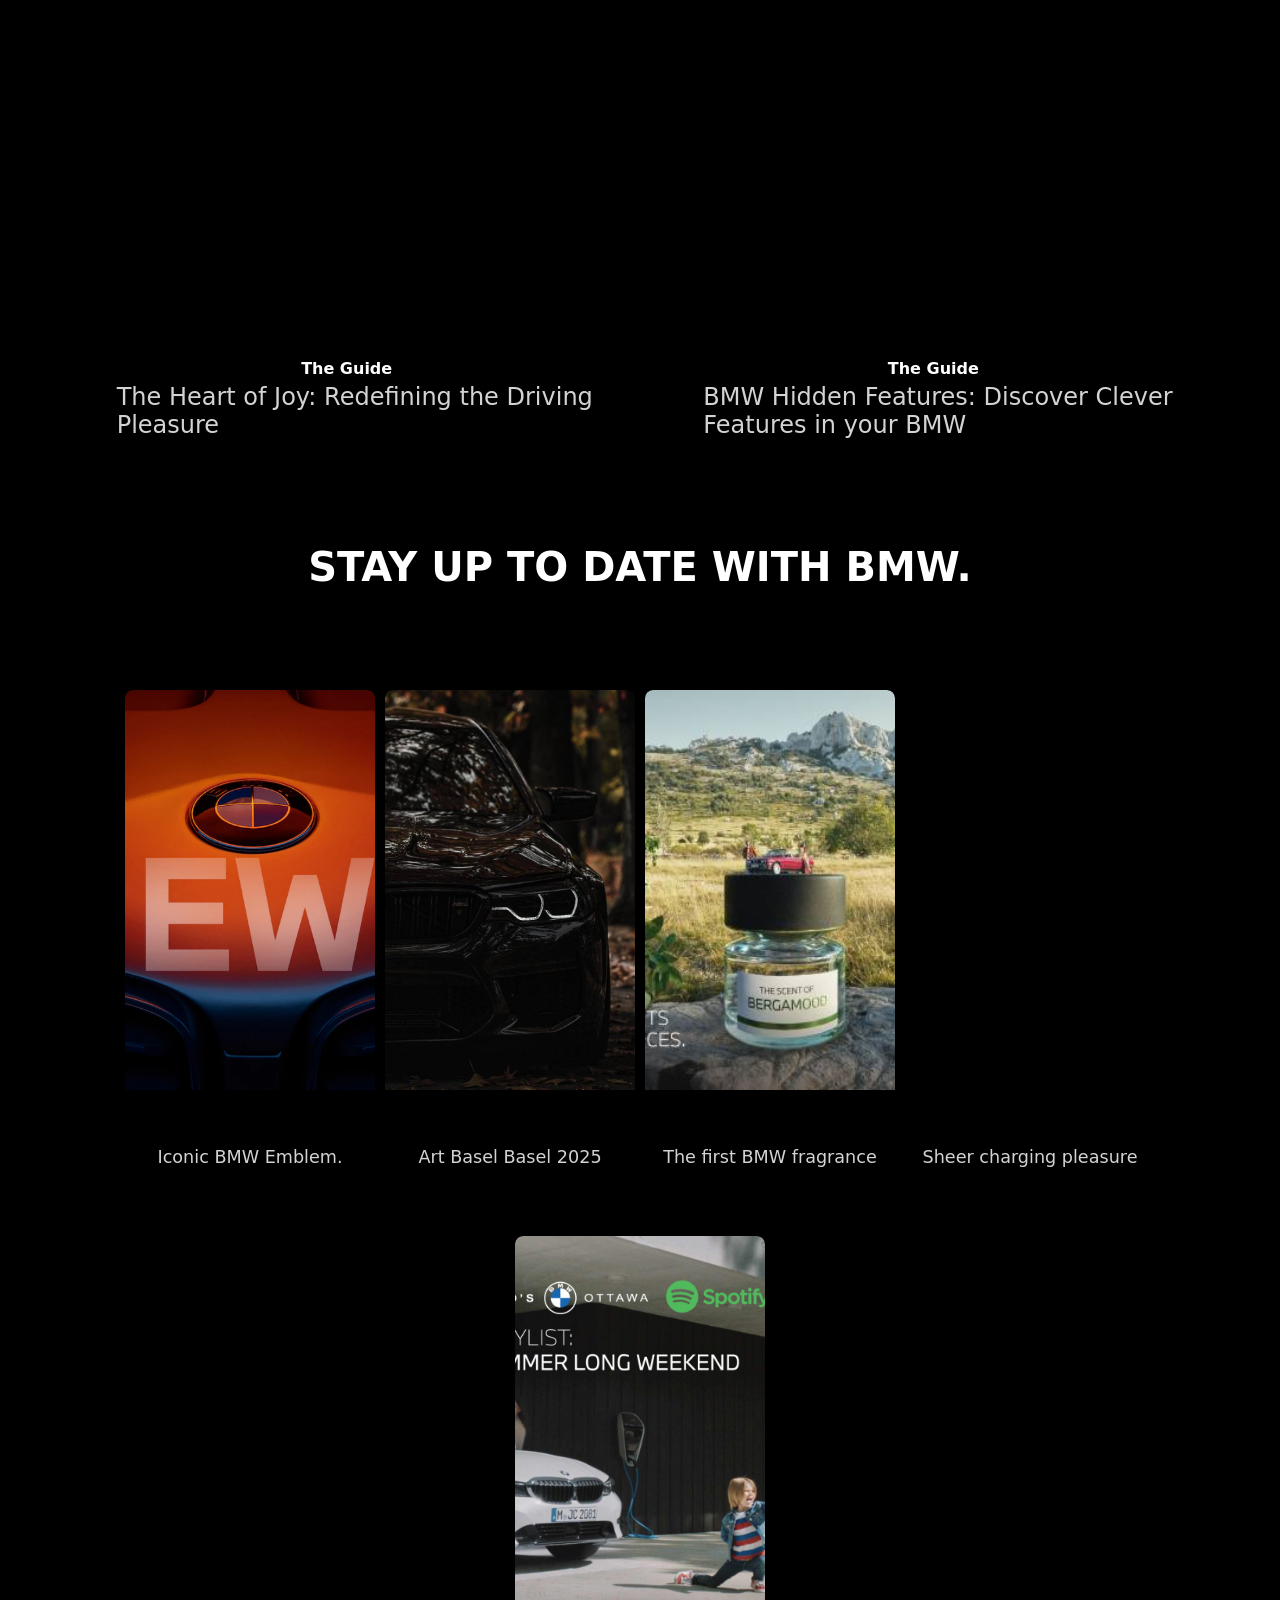
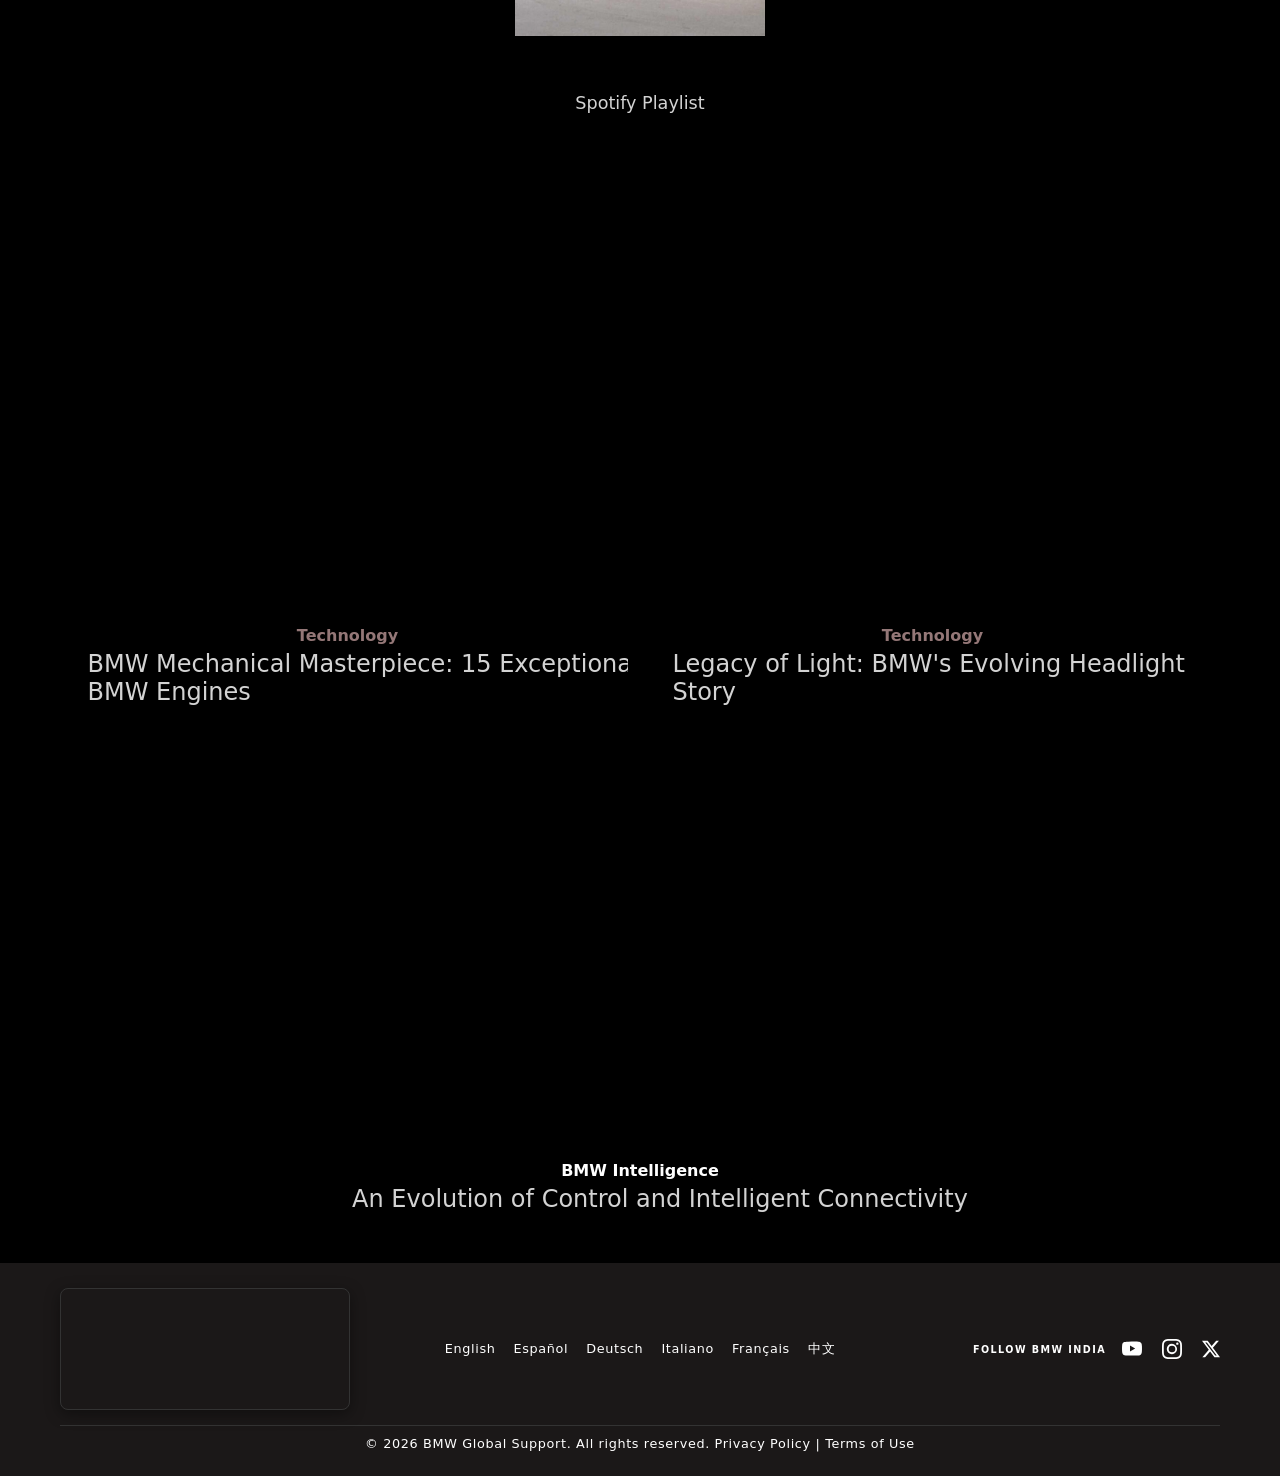
==== commit 50704ac2: "styling : chatbt sidepanel ui error fixed" ====
--- a/index.html
+++ b/index.html
@@ -353,6 +353,7 @@
         <script src="dropdown.js"></script>
         <script src="translate.js"></script>
         <script src="auth.js"></script>
+        <script src="chatbot-ui.js"></script>
 </body>
 </html>
 
--- a/style.css
+++ b/style.css
@@ -821,6 +821,7 @@
 }
 
 
+
 /* ==========================================================================
    1. FLOATING ACTION BUTTON (FAB) - PREMIUM GLOSSY BLACK
    ========================================================================== */
@@ -851,35 +852,33 @@
 }
 
 /* ==========================================================================
-   REVISED FIGMA LAYOUT: FLOATING CRIMSON LIQUID GLASS ASSISTANT
+   2. FLOATING LIQUID GLASS SIDE PANEL LAYER (FIGMA REV 5)
    ========================================================================== */
 #bmwAiSidePanel {
     position: fixed;
-    /* 1. POSITION SHIFT: Push it higher up and more left away from browser boundaries */
-    bottom: 40px; 
-    right: -480px; /* Offset to hide perfectly when inactive */
+    bottom: 30px;
+    /* 🛠️ THE FIX: This hides it off-screen when the page first loads */
+    right: -600px;
+    width: 440px; 
+    /* Removed the conflicting margin-right property */
+    /* 🛠️ WIDTH FIX: Adjusted to match the FAB and content comfortably */
+    /* 🛠️ HEIGHT FIX: Increased base height and max-height limits */
+    height: calc(100vh - 120px); 
+    min-height: 550px;
+    max-height: 800px;
+
+    /* 🛠️ FIGMA BACKGROUND: Exact hex-to-RGBA mappings and stops from your screenshot */
+    background: linear-gradient( 
+        rgba(125, 8, 11, 0.766) 36%, 
+        rgba(106, 30, 31, 0.815) 81%, 
+        rgba(185, 120, 122, 0.636) 100%
+    );
+    backdrop-filter: blur(25px);
+    -webkit-backdrop-filter: blur(25px);
     
-    /* 2. SCALING CORRECTION: Give it the explicit premium presence from Figma */
-    width: 440px; 
-    height: 720px; /* Static structural height to ensure elements never compress or clip */
-    
-    /* 3. FIGMA RED GRADIENT & GLOW BACKGROUND FORMULA */
-    background: linear-gradient(
-        135deg, 
-        rgba(35, 15, 15, 0.45) 0%, 
-        rgba(20, 10, 10, 0.3) 100%
-    );
-    backdrop-filter: blur(30px);
-    -webkit-backdrop-filter: blur(30px);
-    
-    /* Glass Edge Highlighting */
     border-radius: 40px; 
-    border: 1px solid rgba(255, 99, 99, 0.12); /* Subtle red tint on the glass rim */
-    
-    /* Soft crimson ambient drop shadow framing the panel */
-    box-shadow: 
-        0 24px 60px rgba(0, 0, 0, 0.6),
-        0 0 40px rgba(233, 66, 53, 0.1); 
+    border: 1px solid rgba(255, 120, 120, 0.15); /* Warmer rim reflection */
+    box-shadow: 0 20px 50px rgba(0, 0, 0, 0.5);
     
     z-index: 99999;
     display: flex;
@@ -887,17 +886,13 @@
     font-family: sans-serif;
     color: #ffffff;
     box-sizing: border-box;
-    padding: 35px 30px; 
+    padding: 30px; 
     transition: right 0.4s cubic-bezier(0.16, 1, 0.3, 1);
 }
 
-/* Active Class state called by JS template toggle script */
-#bmwAiSidePanel.active {
-    right: 40px; /* Brings it cleanly into full view away from the screen edge */
-}
 
 /* ==========================================================================
-   HEADER SECTION & TEXT GRADIENTS
+   3. PANEL HEADER & ACCENT BRANDING
    ========================================================================== */
 #bmwAiSidePanel .panel-header {
     display: flex;
@@ -909,22 +904,27 @@
 #bmwAiSidePanel .brand-wrapper {
     display: flex;
     align-items: center;
+    justify-content: center;
     gap: 12px;
 }
 
-/* 4. TEXT GRADIENT TWEAK: Direct translation of your Figma font coloring */
+.bmw-header-logo {
+    width: 24px;
+    height: 24px;
+    object-fit: contain;
+    filter: drop-shadow(0 2px 4px rgba(0, 0, 0, 0.3));
+}
+
 #bmwAiSidePanel .panel-header h3 {
+    color: #ffffff;
     font-size: 22px; 
     margin: 0;
     font-weight: 600;
     letter-spacing: -0.5px;
-    background: linear-gradient(90deg, #ffffff 0%, #ff9999 100%);
-    -webkit-background-clip: text;
-    -webkit-text-fill-color: transparent;
 }
 
 .panel-close-btn {
-    background: rgba(255, 255, 255, 0.06);
+    background: rgba(255, 255, 255, 0.08);
     border: 1px solid rgba(255, 255, 255, 0.1);
     border-radius: 14px;
     width: 38px;
@@ -933,63 +933,99 @@
     align-items: center;
     justify-content: center;
     cursor: pointer;
-    transition: all 0.2s ease;
+    transition: all 0.2s cubic-bezier(0.25, 0.8, 0.25, 1);
 }
 
 .panel-close-btn:hover {
-    background: rgba(255, 99, 99, 0.15);
+    background: rgba(255, 99, 99, 0.15); /* Warmer hover tint */
     border-color: rgba(255, 99, 99, 0.3);
+    transform: scale(1.05);
+}
+
+.panel-close-btn .close-icon {
+    color: rgba(255, 255, 255, 0.8);
+    font-size: 18px;
+    font-weight: 300;
+    line-height: 1;
 }
 
 #bmwAiSidePanel .panel-description {
     font-size: 13px;
-    color: rgba(255, 255, 255, 0.6); 
+    color: rgba(255, 255, 255, 0.65); 
     line-height: 1.5;
     margin: 0 0 25px 0;
 }
 
 /* ==========================================================================
-   NESTED OUTPUT CONSOLE BOX
+   NESTED PILLOWED OUTPUT CONSOLE (Overflow & Scroll Fixes)
    ========================================================================== */
-#bmwAiSidePanel .panel-content {
+#bmwAiSidePanel .panel-content,
+#bmwAiSidePanel .output-container {
     flex: 1;
     display: flex;
     flex-direction: column;
+    /* CRITICAL: Forces flexbox to respect outer height limits and allows scrolling */
+    min-height: 0; 
 }
 
 #bmwAiSidePanel .label-heading {
     font-size: 12px;
     font-weight: bold;
-    color: rgba(255, 255, 255, 0.8);
-    margin-bottom: 12px;
+    color: #ffffff;
+    margin-bottom: 15px;
     text-align: center;
+    text-transform: none;
+    letter-spacing: normal;
 }
 
 #aiOutputView {
     flex: 1;
-    background-color: rgba(0, 0, 0, 0.35); 
-    border: 1px solid rgba(255, 255, 255, 0.02);
+    background-color: rgba(0, 0, 0, 0.3); 
+    border: 1px solid rgba(255, 255, 255, 0.03);
     padding: 25px;
     border-radius: 30px; 
     font-size: 14px;
-    color: #dddddd;
+    color: #cccccc;
     line-height: 1.6;
-    text-align: center;
+    /* Changed to left alignment for readability of long responses */
+    text-align: left; 
     display: flex;
     flex-direction: column;
-    align-items: center;
+    /* Aligns content to the top-left */
+    align-items: flex-start; 
     justify-content: flex-start;
-    overflow-y: auto;
+    
+    /* CRITICAL: Triggers the vertical scrollbar when text overflows */
+    overflow-y: auto; 
+    overflow-x: hidden;
+    word-wrap: break-word; /* Prevents long code strings from breaking width */
+}
+
+/* Custom Liquid Glass Scrollbar Styling */
+#aiOutputView::-webkit-scrollbar {
+    width: 6px;
+}
+#aiOutputView::-webkit-scrollbar-track {
+    background: rgba(0, 0, 0, 0.1);
+    border-radius: 10px;
+    margin: 10px 0; /* Keeps scrollbar away from the rounded corners */
+}
+#aiOutputView::-webkit-scrollbar-thumb {
+    background: rgba(255, 255, 255, 0.2);
+    border-radius: 10px;
+}
+#aiOutputView::-webkit-scrollbar-thumb:hover {
+    background: rgba(255, 120, 120, 0.4); /* Subtle crimson hover */
 }
 
 /* ==========================================================================
-   5. FOOTER INTERFACE OPTIMIZATION & OUTER HOVER GLOWS
+   5. APPLE-STYLE PILL FOOTER INTERFACE
    ========================================================================== */
 #bmwAiSidePanel .panel-footer {
-    margin-top: 25px;
-    display: flex;
-    align-items: center;
-    gap: 15px;
+    margin-top: 20px;
+    display: flex;
+    align-items: center;
+    gap: 12px;
 }
 
 .input-container-wrapper {
@@ -1009,48 +1045,58 @@
 
 #userDamageReport {
     width: 100%;
-    height: 50px;
+    height: 48px;
     padding: 0 45px 0 38px; 
     box-sizing: border-box;
-    border-radius: 25px; 
-    background: rgba(255, 255, 255, 0.07);
-    border: 1px solid rgba(255, 255, 255, 0.12);
+    border-radius: 24px; 
+    background: rgba(255, 255, 255, 0.08);
+    border: 1px solid rgba(255, 255, 255, 0.15);
     color: #ffffff;
     font-size: 14px;
     outline: none;
-    transition: all 0.3s cubic-bezier(0.25, 0.8, 0.25, 1);
-    /* Soft default inner shadow configuration */
-    box-shadow: inset 0 2px 4px rgba(0, 0, 0, 0.3);
-}
-
-/* Ambient glow activation when interacting with text entry */
+    transition: all 0.3s ease;
+    
+    /* 🛠️ FIGMA SHADOW FIX: Deep inner carve + crimson drop shadow */
+    box-shadow: 
+        inset 0 4px 10px rgba(0, 0, 0, 0.6), 
+        0 6px 15px rgba(233, 66, 53, 0.15);
+}
+
 #userDamageReport:focus {
     background: rgba(255, 255, 255, 0.12);
-    border-color: rgba(233, 66, 53, 0.4);
-    /* Outer layout drop glow matching your red gradient style maps */
+    border-color: rgba(255, 120, 120, 0.35);
+    /* Intensify shadows on interaction */
     box-shadow: 
-        inset 0 1px 2px rgba(0, 0, 0, 0.2),
-        0 0 15px rgba(233, 66, 53, 0.25);
+        inset 0 4px 10px rgba(0, 0, 0, 0.7), 
+        0 8px 20px rgba(233, 66, 53, 0.3);
+}
+
+#userDamageReport::placeholder {
+    color: rgba(255, 255, 255, 0.4);
 }
 
 .mic-input-btn {
     position: absolute;
-    right: 18px;
+    right: 15px;
     background: transparent;
     border: none;
-    color: rgba(255, 255, 255, 0.4);
+    color: rgba(255, 255, 255, 0.5);
     cursor: pointer;
     font-size: 14px;
     outline: none;
-}
-
-/* Capsule Checkmark Action Trigger Button */
+    transition: color 0.2s ease;
+}
+
+.mic-input-btn:hover {
+    color: #ffffff;
+}
+
 .analyze-action-btn {
-    width: 50px;
-    height: 50px;
-    border-radius: 25px; 
-    border: 1px solid rgba(255, 255, 255, 0.12);
-    background: rgba(255, 255, 255, 0.07);
+    width: 48px;
+    height: 48px;
+    border-radius: 24px; 
+    border: 1px solid rgba(255, 255, 255, 0.15);
+    background: rgba(255, 255, 255, 0.08);
     color: #ffffff;
     font-size: 18px;
     cursor: pointer;
@@ -1059,19 +1105,31 @@
     justify-content: center;
     box-sizing: border-box;
     transition: all 0.3s cubic-bezier(0.25, 0.8, 0.25, 1);
-    box-shadow: 0 4px 12px rgba(0, 0, 0, 0.3);
+    flex-shrink: 0; /* Prevents button from warping */
+    
+    /* 🛠️ FIGMA SHADOW FIX: Matches the exact styling of the search bar */
+    box-shadow: 
+        inset 0 4px 10px rgba(0, 0, 0, 0.6), 
+        0 6px 15px rgba(233, 66, 53, 0.15);
 }
 
 .analyze-action-btn:hover {
     background: rgba(255, 255, 255, 0.15);
-    border-color: rgba(233, 66, 53, 0.4);
-    /* Heavy wrap-around glow matching search bar action points */
+    border-color: rgba(255, 120, 120, 0.35);
+    transform: scale(1.05);
+    /* Intensify hover shadow */
     box-shadow: 
-        0 4px 15px rgba(0, 0, 0, 0.4),
-        0 0 15px rgba(233, 66, 53, 0.25);
-    transform: translateY(-1px);
-}
-
+        inset 0 4px 10px rgba(0, 0, 0, 0.7), 
+        0 8px 20px rgba(233, 66, 53, 0.3);
+}
+
+.analyze-action-btn:active {
+    transform: scale(0.95);
+}
+
+.analyze-action-btn .action-check-mark {
+    line-height: 1;
+}
 /* Responsive drop for smaller screens */
 @media (max-width: 768px) {
     .bmw-map-container iframe {
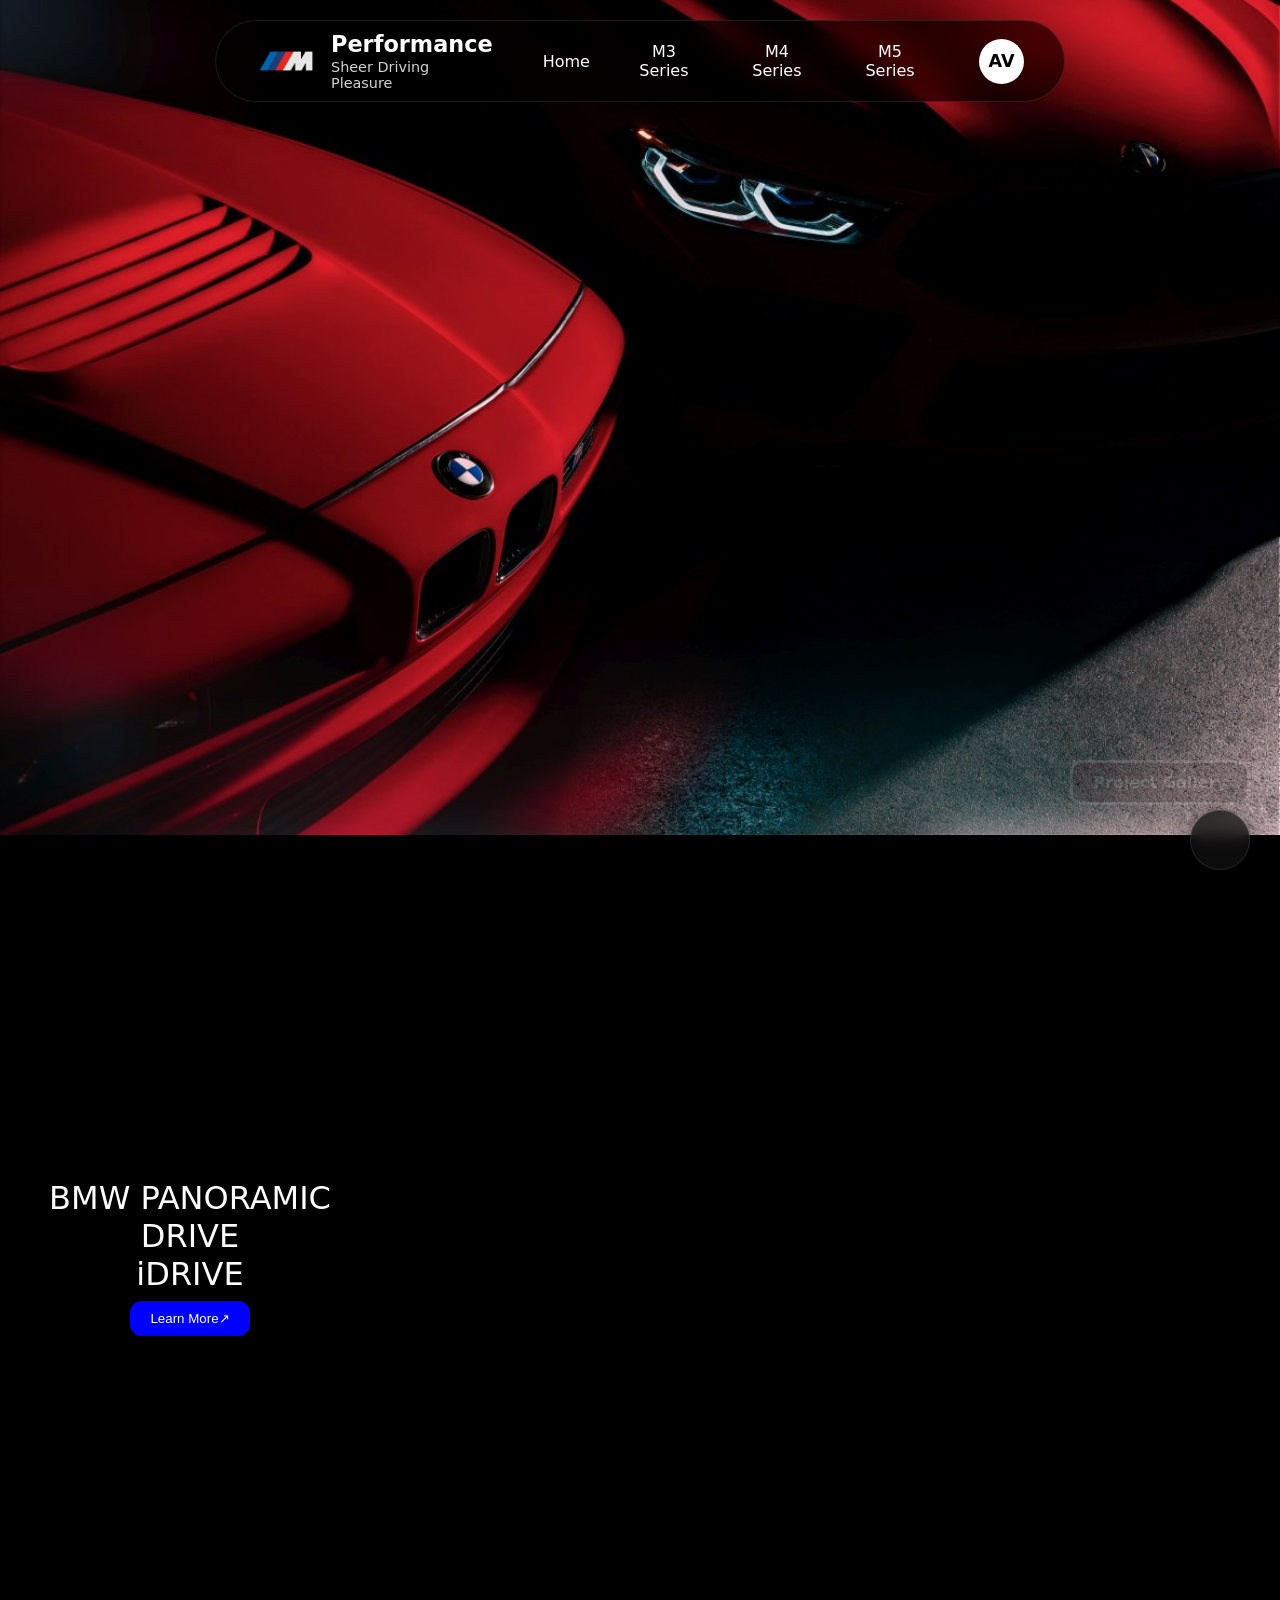
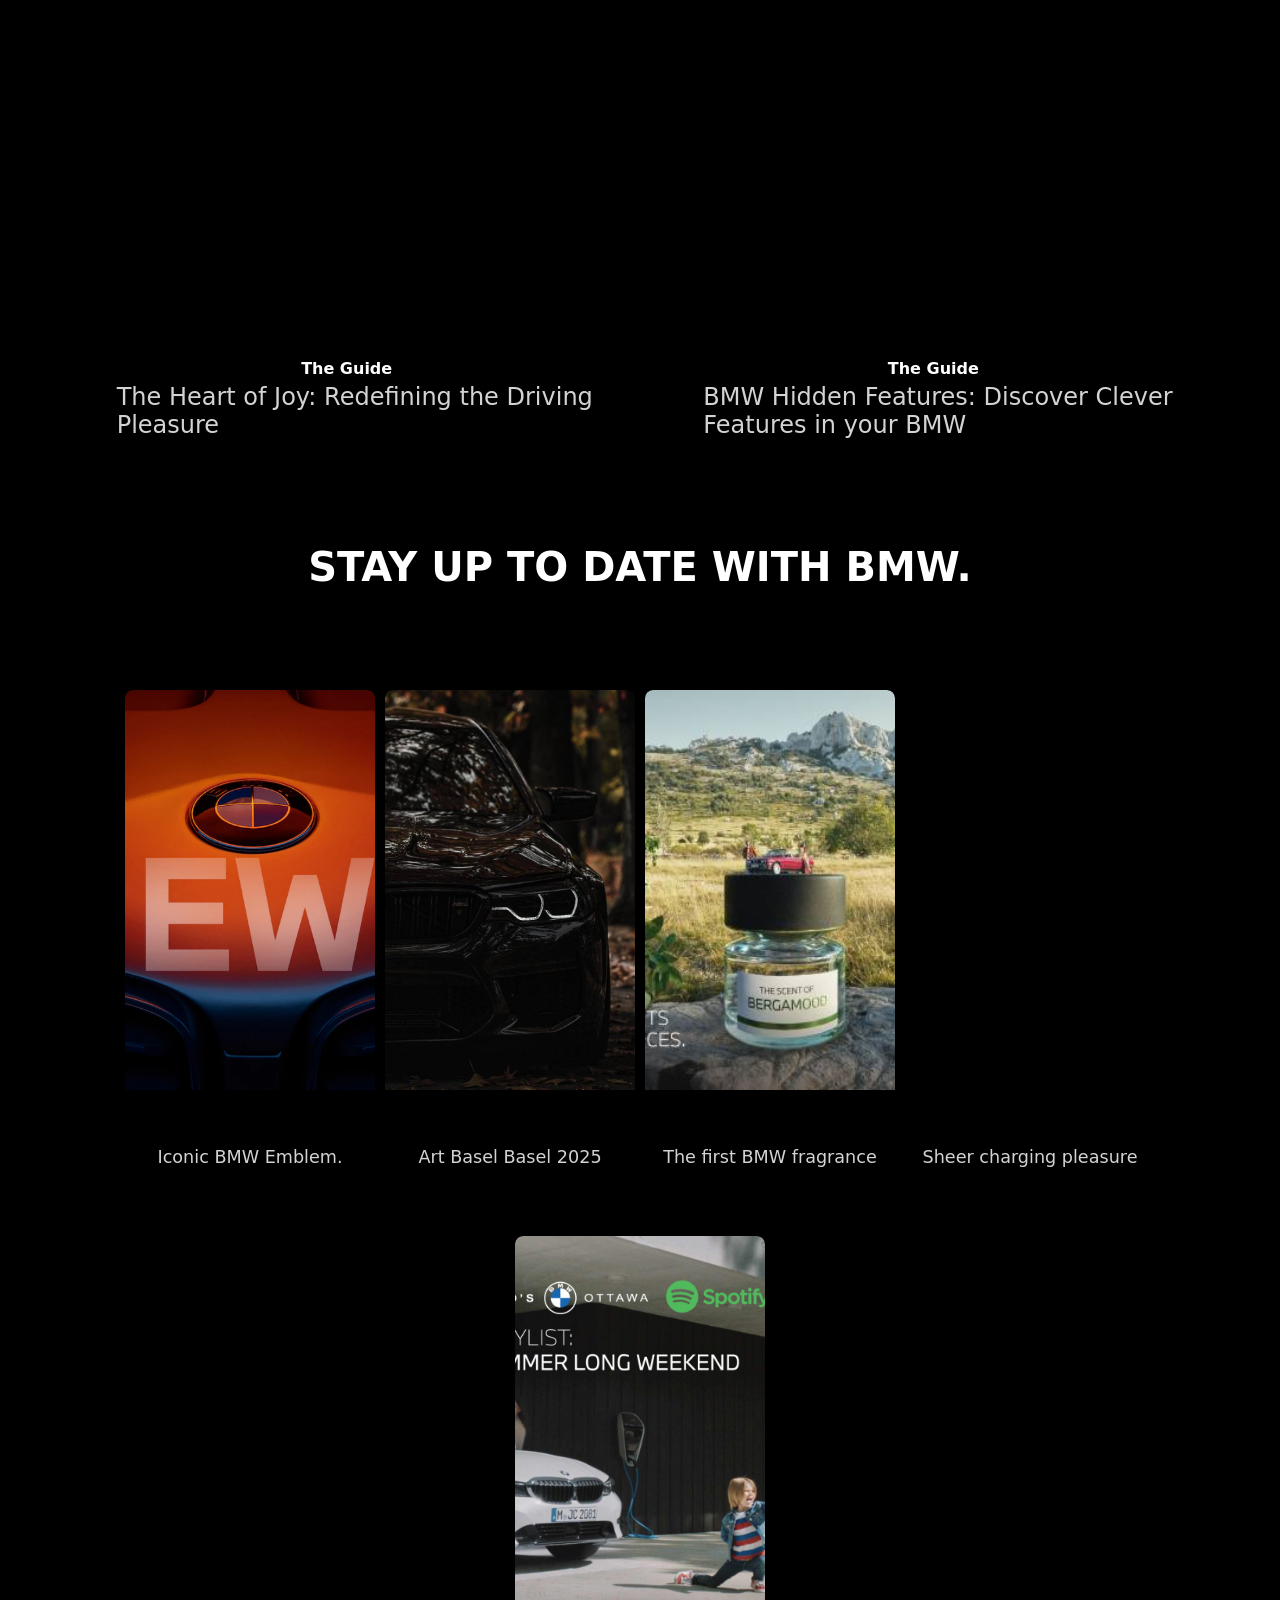
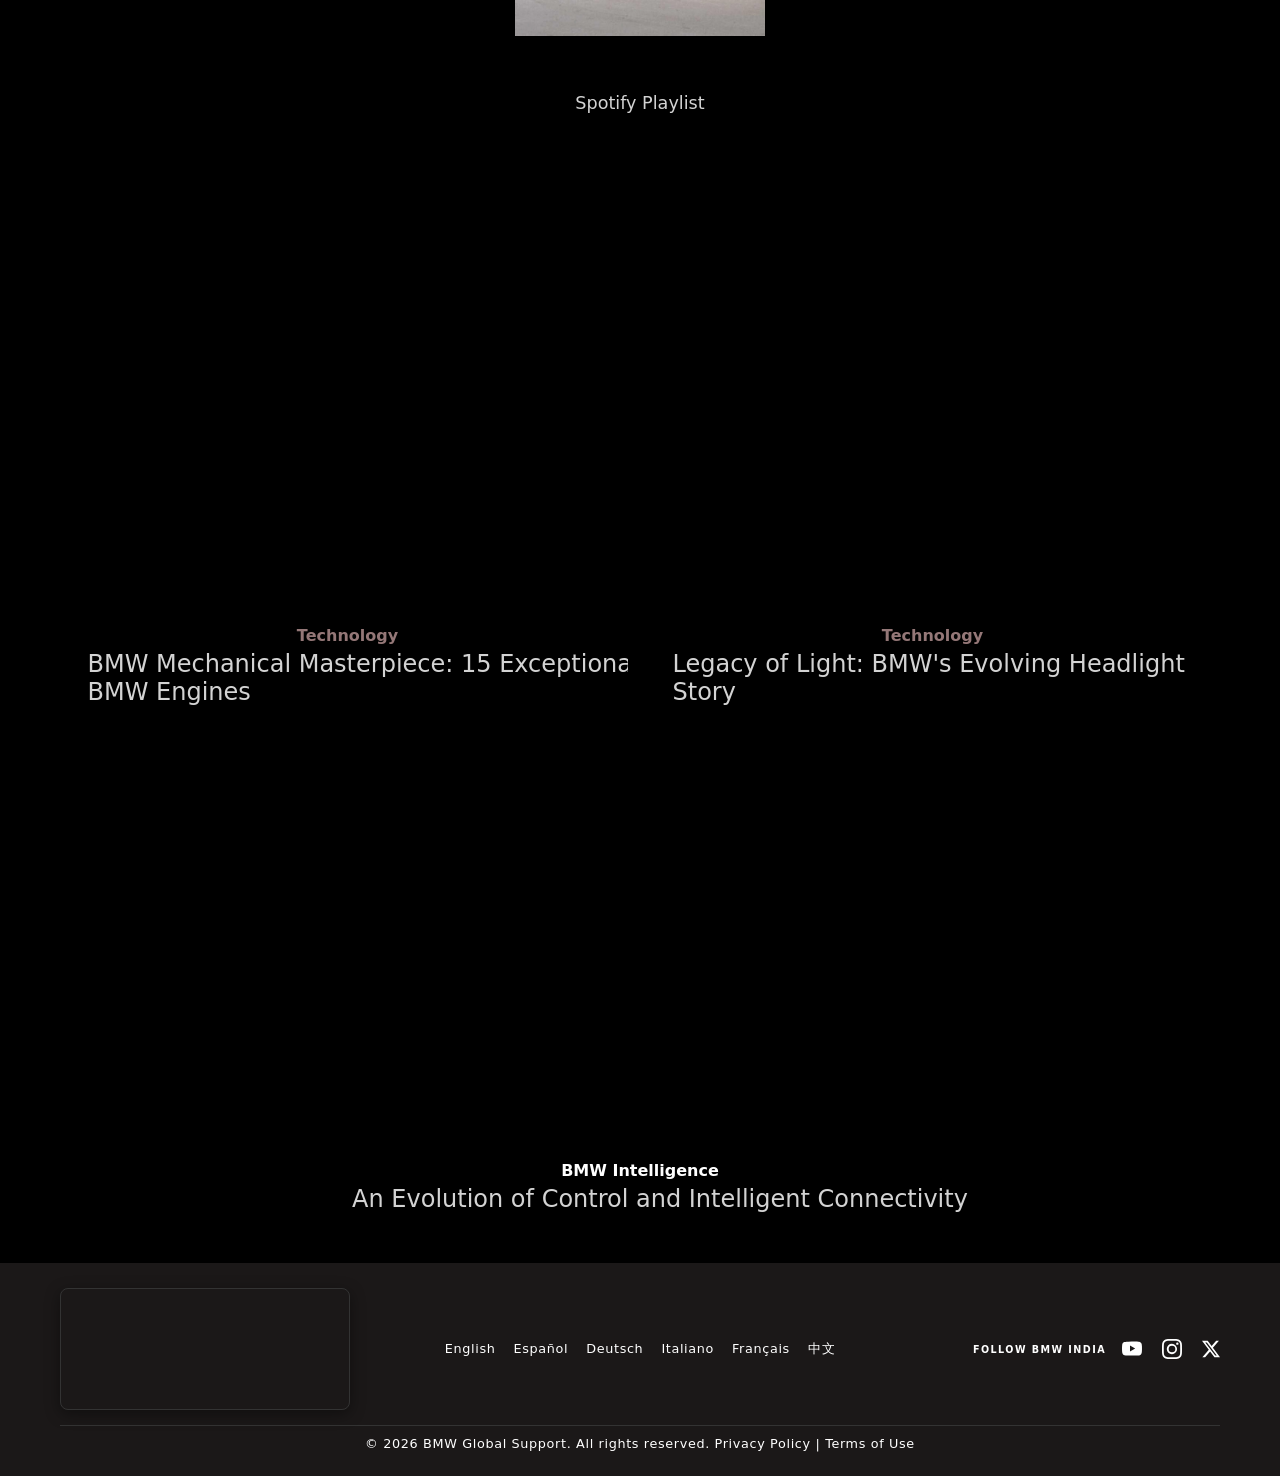
==== commit 73086f1d: "styling: media quiries updated" ====
--- a/index.html
+++ b/index.html
@@ -89,7 +89,25 @@
                         <a href="#" id="logoutBtn" class="logout-link" style="display: none;">🚪 Logout Driver</a>
                     </div>
             </div>
+            <!-- NEW: The Hamburger Trigger (Visible only on mobile) -->
+            <button id="mobileMenuBtn" class="hamburger-btn" aria-label="Toggle Mobile Menu">
+                <svg viewBox="0 0 24 24" fill="none" stroke="currentColor" stroke-width="2">
+                    <path stroke-linecap="round" stroke-linejoin="round" d="M4 6h16M4 12h16M4 18h16" />
+                </svg>
+            </button>
         </nav>
+        <!-- NEW: The Glassmorphism Mobile Panel (Hidden by default) -->
+            <div id="mobileNavPanel" class="mobile-nav-panel">
+                <ul class="mobile-nav-list">
+                    <li><a href="#">Home</a></li>
+                    <li><a href="#">M3 Series</a></li>
+                    <li><a href="#">M4 Series</a></li>
+                    <li><a href="#">M5 Series</a></li>
+                    <hr class="mobile-divider">
+                    <li><a href="login_HTML.html">🔐 Authenticate Login</a></li>
+                    <li><a href="registration.html">📝 Register Profile</a></li>
+                </ul>
+            </div>
     </header>
 
     <main>
@@ -354,6 +372,7 @@
         <script src="translate.js"></script>
         <script src="auth.js"></script>
         <script src="chatbot-ui.js"></script>
+        <script src="mobile-nav.js"></script>
 </body>
 </html>
 
--- a/style.css
+++ b/style.css
@@ -58,9 +58,15 @@
     max-width: 850px; /* Limits the width for better aesthetics on large screens */
     margin: 0 auto; /* Centers the nav bar horizontally */
     z-index: 9999; /* Forces it to float on top of video grids, headers, and images */
-    background-color: rgba(0, 0, 0, 0.6); /* Opaque premium dark room backdrop */
-    backdrop-filter: blur(10px); /* Sleek background glass blurring effect */
-    border: 1px solid rgba(255, 255, 255, 0.05); /* Technical divider line */
+   /* 1. The Blur (The Magic Ingredient) */
+    backdrop-filter: blur(16px) saturate(180%);
+    -webkit-backdrop-filter: blur(16px) saturate(180%); /* Required for Safari/iOS */
+    
+    /* 2. The Semi-Transparent Background */
+    /* 2. The Semi-Transparent Background */
+           background-color: rgba(0, 0, 0, 0.65); 
+    
+    border: 1px solid rgba(255, 255, 255, 0.1); /* Keep the border subtle */
     border-radius: 50px; /* Subtle pill-shaped rounding for a modern look */
 }
 nav {
@@ -123,10 +129,18 @@
             display: none;
             position: absolute;
             z-index: 1000; /* Ensures dropdown is above other content */
-            background-color: rgba(7, 7, 7, 0.9); /* Semi-transparent background */
+            /* 1. The Blur (The Magic Ingredient) */
+            backdrop-filter: blur(16px) saturate(180%);
+            -webkit-backdrop-filter: blur(16px) saturate(180%); /* Required for Safari/iOS */
+    
+            /* 2. The Semi-Transparent Background */
+            background-color: rgba(0, 0, 0, 0.65); 
+    
+            border: 1px solid rgba(255, 255, 255, 0.1); /* Keep the border subtle */
+
             min-width: 160px;
             box-shadow: 0px 8px 16px 0px rgba(0, 0, 0, 0.2);
-            border-radius: 4px; /* Optional: subtle rounded corners */
+            border-radius: 25px; /* Optional: subtle rounded corners */
             overflow: hidden; /* Ensures content respects border-radius */
             left: 50%; /* Start dropdown at 50% from parent's left edge */
             transform: translateX(-50%); /* Adjust to truly center it */
@@ -848,7 +862,9 @@
 #bmwAiToggleBtn:hover {
     transform: scale(1.08);
     background-color: rgba(28, 28, 28, 0.85);
-    border-color: rgba(255, 255, 255, 0.3);
+    border-color: rgba(255, 179, 171, 0.86);
+    box-shadow: 0 6px 20px 0 rgb(177, 2, 2),0 8px 50px 0 rgb(0, 204, 255);
+
 }
 
 /* ==========================================================================
@@ -868,11 +884,12 @@
     max-height: 800px;
 
     /* 🛠️ FIGMA BACKGROUND: Exact hex-to-RGBA mappings and stops from your screenshot */
-    background: linear-gradient( 
-        rgba(125, 8, 11, 0.766) 36%, 
-        rgba(106, 30, 31, 0.815) 81%, 
-        rgba(185, 120, 122, 0.636) 100%
-    );
+    background: linear-gradient(
+    180deg,
+    rgba(125, 8, 11, 0.383) 36%, 
+    rgba(106, 30, 31, 0.407) 81%, 
+    rgba(185, 120, 122, 0.318) 100%
+);
     backdrop-filter: blur(25px);
     -webkit-backdrop-filter: blur(25px);
     
@@ -938,7 +955,7 @@
 
 .panel-close-btn:hover {
     background: rgba(255, 99, 99, 0.15); /* Warmer hover tint */
-    border-color: rgba(255, 99, 99, 0.3);
+    border-color: rgba(255, 180, 171, 0.8); /* Subtle hover border */
     transform: scale(1.05);
 }
 
@@ -1035,6 +1052,11 @@
     align-items: center;
 }
 
+.input-container-wrapper:hover {
+    box-shadow: 0 4px 12px rgba(255, 180, 171, 0.8); /* Subtle hover glow */
+    border-radius: 24px; /* Matches the input's border radius */
+
+}
 .search-icon-prefix {
     position: absolute;
     left: 15px;
@@ -1115,12 +1137,13 @@
 
 .analyze-action-btn:hover {
     background: rgba(255, 255, 255, 0.15);
-    border-color: rgba(255, 120, 120, 0.35);
+    border-color: rgba(255, 179, 171, 0.86);
     transform: scale(1.05);
     /* Intensify hover shadow */
     box-shadow: 
         inset 0 4px 10px rgba(0, 0, 0, 0.7), 
         0 8px 20px rgba(233, 66, 53, 0.3);
+        
 }
 
 .analyze-action-btn:active {
@@ -1130,16 +1153,29 @@
 .analyze-action-btn .action-check-mark {
     line-height: 1;
 }
-/* Responsive drop for smaller screens */
-@media (max-width: 768px) {
-    .bmw-map-container iframe {
-        height: 350px;
-    }
-}
-
-/* Mobile Responsive Overrides */
+/* ==========================================================================
+   📱 ENTERPRISE MOBILE RESPONSIVENESS (SKITS-STYLE STACKING)
+   ========================================================================== */
+
+/* Tablet & Smaller Desktop Adjustments */
+@media (max-width: 1024px) {
+    nav {
+        gap: 20px;
+        padding: 0 20px;
+    }
+    .navcontent {
+        gap: 15px;
+    }
+    .box1, .box2 {
+        width: 100%;
+        margin-top: 50px;
+    }
+}
+
+/* Mobile Devices (Max Width 768px) */
 @media screen and (max-width: 768px) {
-    /* 1. Reset Container Widths */
+    
+    /* 1. Reset Global Rigid Widths */
     .image-container, 
     .flex-container,
     .video,
@@ -1148,68 +1184,203 @@
         max-width: 100%;
     }
 
-    /* 2. Stack Flex Elements Vertically */
-    .flex-container, 
-    .video-container, 
-    .technology-EGBHLMS {
-        flex-direction: column;
-        flex-wrap: wrap;
-    }
-
-    /* 3. Reset Box Fixed Widths and Margins */
+    /* 2. Floating Navbar - Stacked Layout */
+    header {
+        top: 10px;
+        width: 95%;
+    }
+    nav {
+        display: flex;
+        flex-direction: column; /* Stacks logo, links, and avatar vertically */
+        height: auto;
+        padding: 15px;
+        gap: 15px;
+        border-radius: 25px;
+    }
+    .navcontent {
+        flex-wrap: wrap; /* Allows links to flow to the next line */
+        gap: 10px;
+    }
+    .avatar-dropdown-wrapper {
+        justify-content: center;
+        width: 100%;
+    }
+
+    /* 3. The iDrive Section (Stacking like SKITS) */
+    .flex-container {
+        flex-direction: column; /* Converts side-by-side to top-and-bottom */
+        padding: 20px;
+    }
     .box1, .box2 {
         width: 100% !important;
-        height: auto; /* Allow height to expand with content */
-        margin-top: 20px !important; /* Removes the 340px/150px gaps */
-        margin-left: 0;
-        margin-right: 0;
-        padding: 20px;
-    }
-
-    /* 4. Responsive Videos & YouTube */
-    .youtube-1,
-    .video-1 video, 
-    .video-2 video,
-    .video-1,
-    .video-2,
-    .content-1,
-    .content-2,
-    .BMW_Itellegence {
-        width: 100% !important;
-        height: auto! important;
+        height: auto; 
+        margin: 20px 0 !important; /* Removes massive desktop margins */
+        padding: 0;
+    }
+    .youtube-1 {
+        width: 100%;
+        height: 250px; /* Scaled down for mobile */
+    }
+
+    /* 4. Dual Video Grid (Stacking vertically) */
+    .video-container {
+        flex-direction: column;
+        padding: 20px 10px;
+    }
+    .video-1, .video-2 {
+        width: 100%;
         max-width: 100%;
-        min-width: 100%;
-    }
-
-    /* 5. Center Headings and Sub-headings */
-    .joy .heading,
-    .hidden .heading,
-    .joy .sub-heading,
-    .hidden .sub-heading,
-    .heading-c,
-    .sub-heading-c,
-    .discription,
-    .discription-sub-heading {
-        text-align: centre! important;
-        margin-left: 0 ! important;
-        padding: 0 10px;
-    }
-
-    /* Navbar adjustment for mobile */
-    nav, nav.main-navbar {
-        flex-direction: column;
-        height: auto;
-        padding: 20px;
-    }
-
-    .navcontent, .navcontent-2 {
+        margin-bottom: 30px;
+    }
+
+    /* 5. Image Gallery */
+    .image-gallery-container {
+        flex-direction: column; /* Stack gallery items */
+        padding: 0 20px;
+    }
+    .gallery-item {
+        max-width: 100%; /* Take up full width of phone */
+        width: 100%;
+        margin-bottom: 20px;
+    }
+
+    /* 6. Typography Fixes (Preventing text clipping) */
+    .image-gallery-section h2 {
+        font-size: 1.8em;
+        margin-bottom: 40px;
+    }
+    .box1 p {
+        font-size: 1.5em; /* Smaller font for mobile */
+    }
+
+    /* 7. Footer (Matches SKITS flex-col stacking) */
+    .footer-skits-row {
+        flex-direction: column; /* Stacks map, languages, and socials */
+        gap: 30px;
+        text-align: center;
+    }
+    .footer-left-item, 
+    .footer-center-item, 
+    .footer-right-item {
+        justify-content: center;
+        width: 100%;
+    }
+    .bmw-map-container {
+        width: 100%;
+    }
+    .footer-social-container {
         flex-direction: column;
         gap: 10px;
-        margin-left: 0;
-        text-align: centre;
-    }
-}
-
+    }
+
+    /* 8. AI Side Panel Optimization */
+    #bmwAiSidePanel {
+        width: 90%; /* Stops it from overflowing the screen */
+        height: calc(100vh - 100px);
+        bottom: 20px;
+        padding: 20px;
+        /* Mobile off-screen hiding logic */
+        right: -100%; 
+    }
+}
+
+/* ==========================================================================
+   🍔 HAMBURGER MENU & MOBILE STATE
+   ========================================================================== */
+.hamburger-btn {
+    display: none; /* Strictly hidden on desktop architecture */
+    background: none;
+    border: none;
+    color: white;
+    cursor: pointer;
+    width: 35px;
+    height: 35px;
+    z-index: 10001; /* Keeps it above the glass panel */
+}
+
+.hamburger-btn svg {
+    width: 100%;
+    height: 100%;
+}
+
+.mobile-nav-panel {
+    position: absolute;
+    top: 90px; /* Drops down just below your floating navbar */
+    left: 5%;
+    width: 90%;
+    
+    /* The Premium BMW Glass Effect */
+    background-color: rgba(0, 0, 0, 0.85);
+    backdrop-filter: blur(20px) saturate(180%);
+    -webkit-backdrop-filter: blur(20px) saturate(180%);
+    border: 1px solid rgba(255, 255, 255, 0.1);
+    border-radius: 20px;
+    padding: 25px;
+    
+    /* State Management: Hidden by default */
+    opacity: 0;
+    transform: translateY(-15px); /* Starts slightly elevated */
+    pointer-events: none; /* Prevents clicking when invisible */
+    transition: all 0.4s cubic-bezier(0.16, 1, 0.3, 1); /* Smooth fluid drop */
+}
+
+/* The Active State Class (Triggered by JS) */
+.mobile-nav-panel.is-active {
+    opacity: 1;
+    transform: translateY(0);
+    pointer-events: all;
+}
+
+.mobile-nav-list {
+    list-style: none;
+    display: flex;
+    flex-direction: column;
+    gap: 15px;
+}
+
+.mobile-nav-list a {
+    color: white;
+    text-decoration: none;
+    font-size: 1.1rem;
+    font-weight: 500;
+    display: block;
+    padding: 8px 0;
+    transition: color 0.2s ease;
+}
+
+.mobile-nav-list a:hover {
+    color: rgb(127, 255, 212);
+}
+
+.mobile-divider {
+    border: 0;
+    height: 1px;
+    background: rgba(255, 255, 255, 0.1);
+    margin: 10px 0;
+}
+
+/* ==========================================================================
+   📱 MEDIA QUERY OVERRIDES (For the Hamburger)
+   ========================================================================== */
+@media screen and (max-width: 768px) {
+    /* Hide the desktop components */
+    .rightnav, .avatar-dropdown-wrapper {
+        display: none !important;
+    }
+    
+    /* Show the hamburger trigger */
+    .hamburger-btn {
+        display: block;
+    }
+    
+    /* Realign the nav container */
+    nav {
+        display: flex;
+        justify-content: space-between; /* Pushes logo left, hamburger right */
+        align-items: center;
+        padding: 0 20px;
+    }
+}
 
 /* ==========================================================================
    PREMIUM CENTRIC BMW PRELOADER STYLING
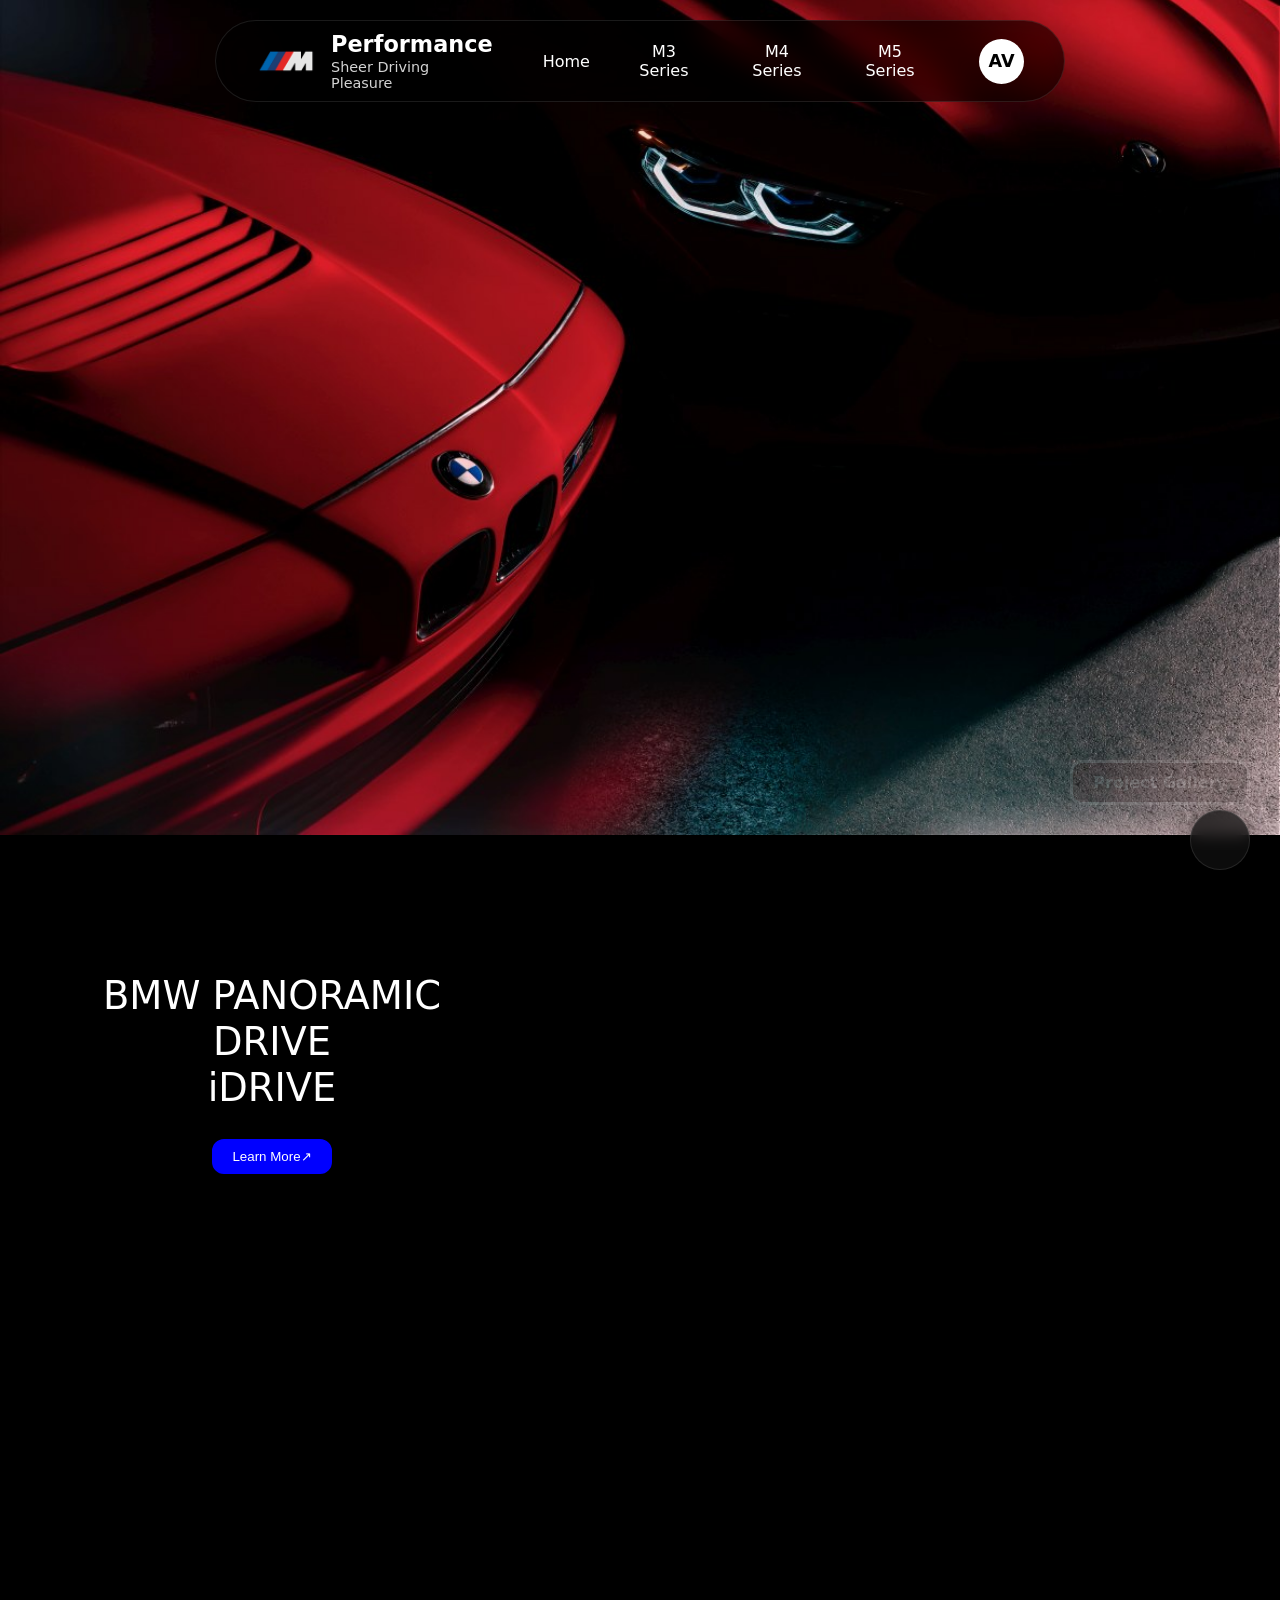
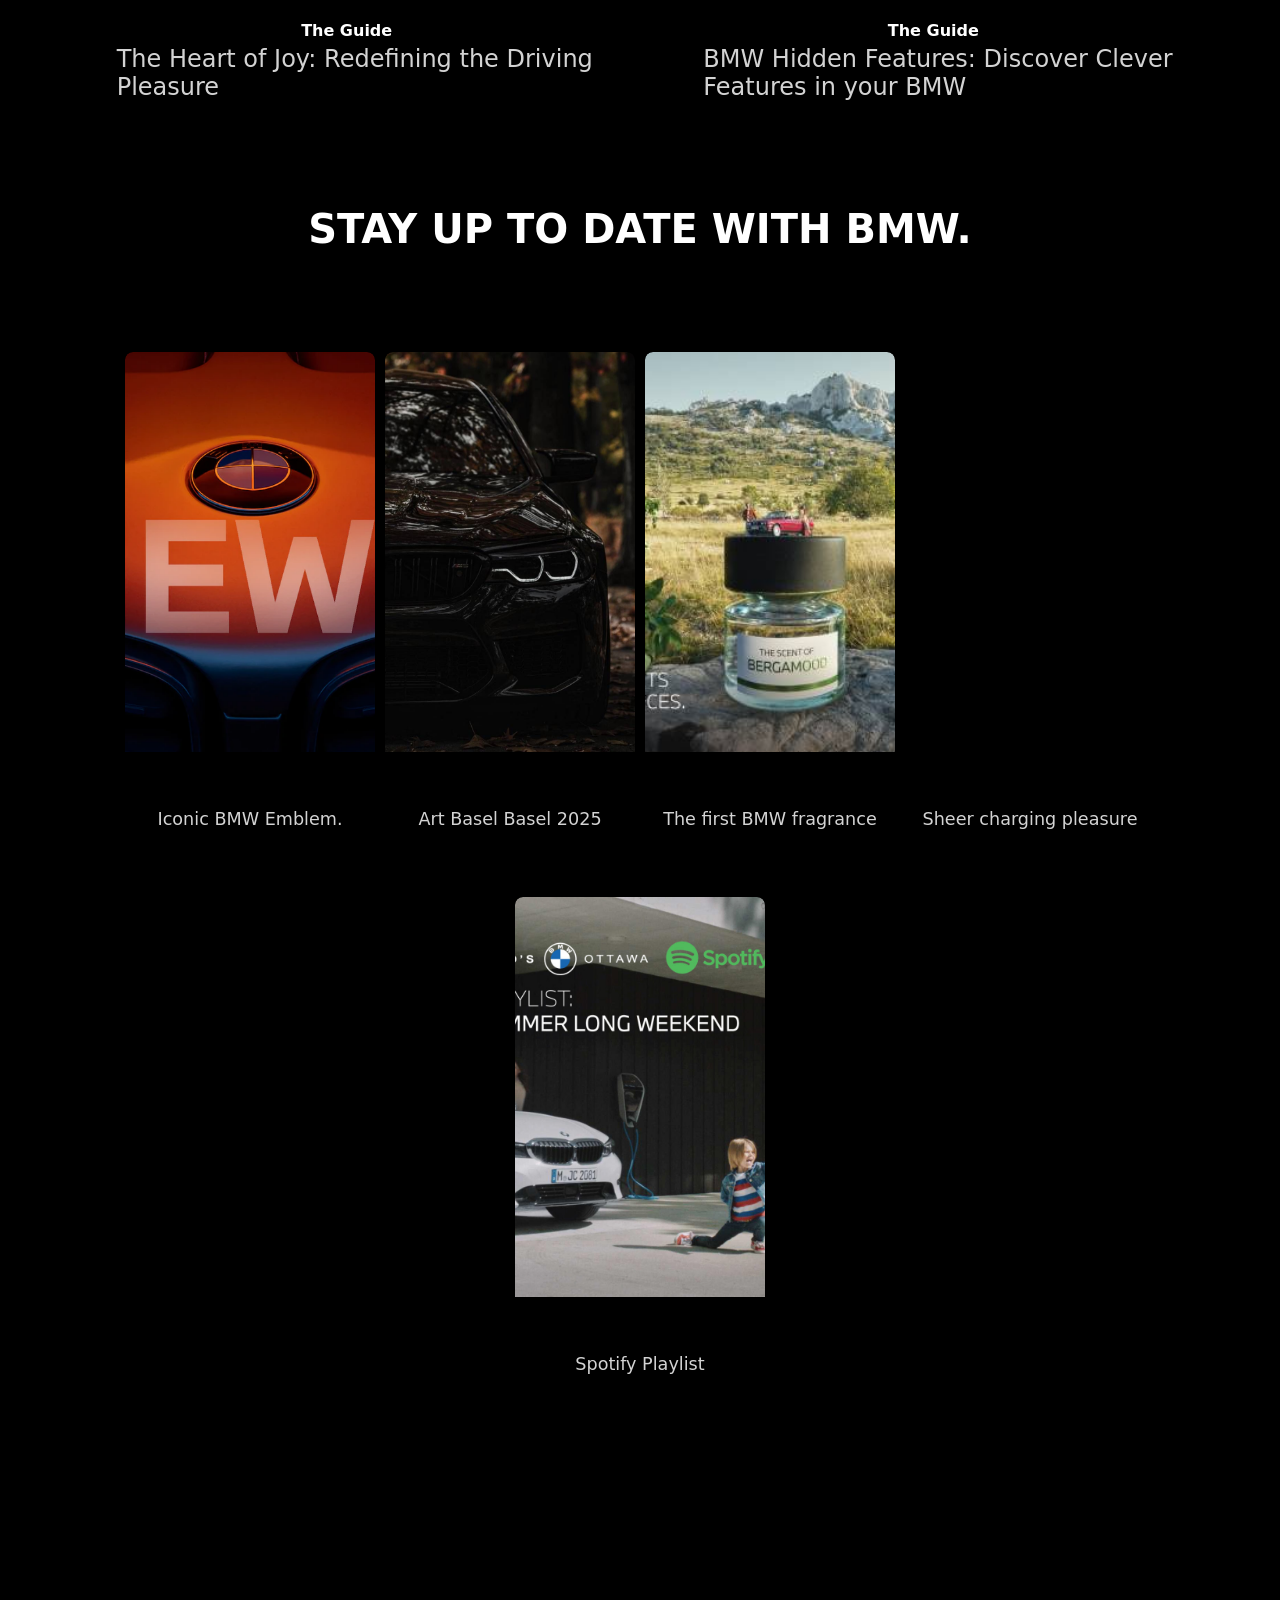
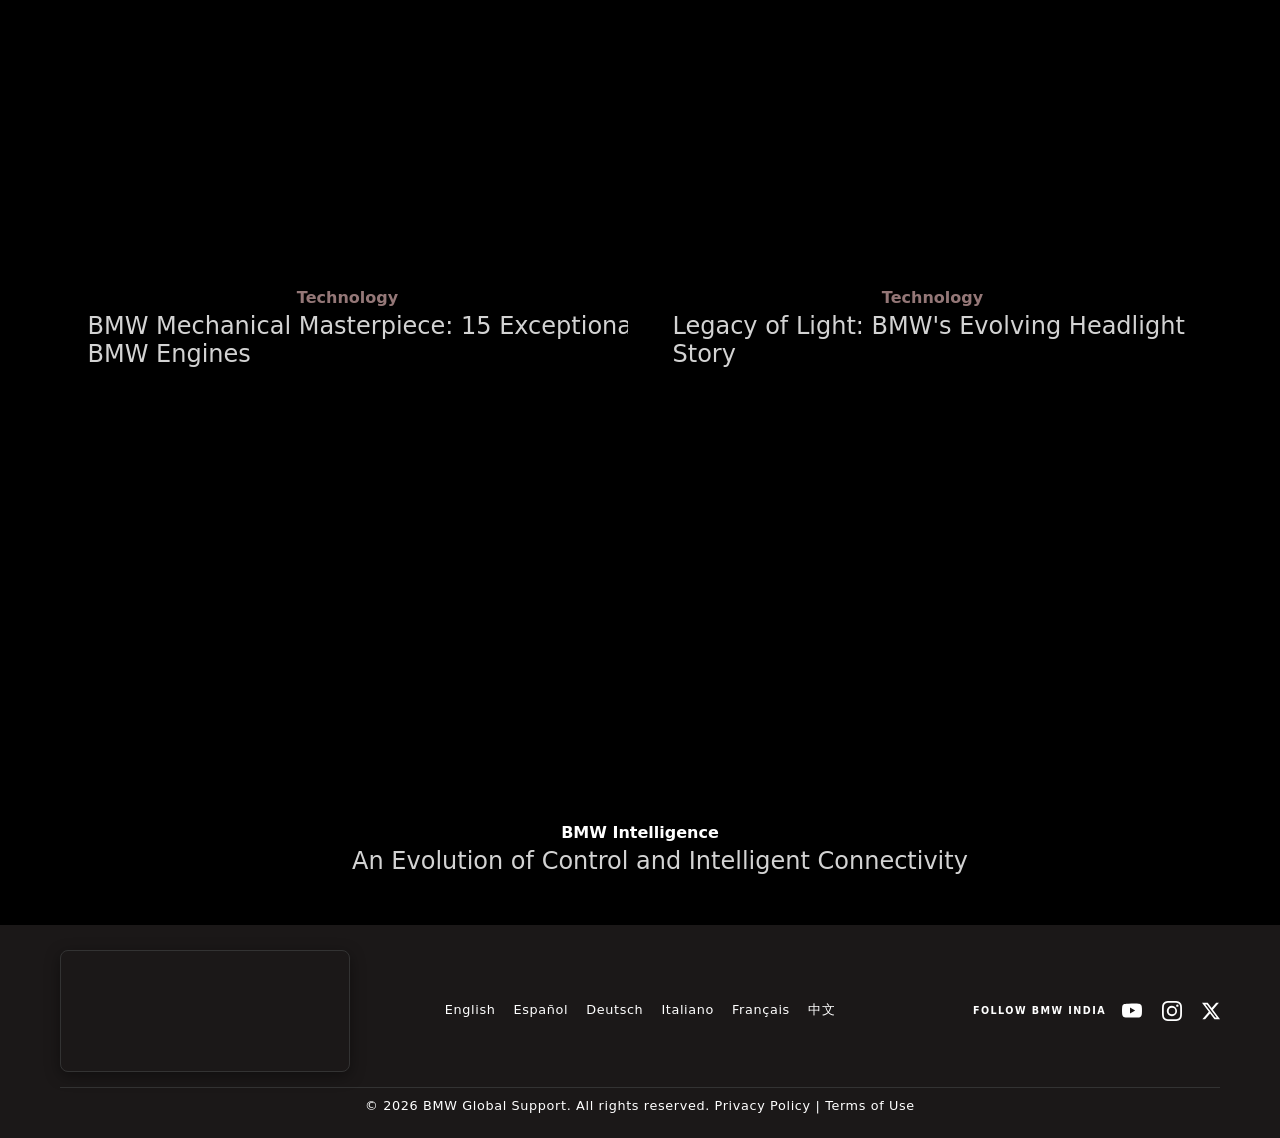
==== commit 365b480c: "asset: new alert terminating system popup" ====
--- a/index.html
+++ b/index.html
@@ -368,6 +368,28 @@
     </div>
 </div>
     </main>
+
+    <!-- ==========================================================================
+   🚨 DESTROY PROFILE MODAL (BMW Enterprise Theme)
+   ========================================================================== -->
+<div id="deleteProfileModal" class="secure-modal-overlay">
+    <div class="secure-modal-card">
+        <h2>Terminate Driver Profile</h2>
+        <p class="warning-text">
+            This action is permanent and irreversible. All registered vehicles, support history, and diagnostic data will be completely erased from the global database.
+        </p>
+        
+        <div class="verification-input-group">
+            <label for="deleteConfirmInput">Type "TERMINATE" to confirm</label>
+            <input type="text" id="deleteConfirmInput" placeholder="Type Here..." autocomplete="off">
+        </div>
+
+        <div class="modal-action-buttons">
+            <button id="keepProfileBtn" class="btn-keep">Keep Profile</button>
+            <button id="terminateProfileBtn" class="btn-terminate" disabled>Terminate Profile</button>
+        </div>
+    </div>
+</div>
         <script src="dropdown.js"></script>
         <script src="translate.js"></script>
         <script src="auth.js"></script>
--- a/style.css
+++ b/style.css
@@ -303,34 +303,48 @@
             opacity: 0.9;
             box-shadow: 0 12px 16px 0 rgb(177, 2, 2),0 17px 50px 0 rgb(0, 204, 255);
         }
-        .flex-container{
-            display: flex;
-            flex-wrap: nowrap;
-            background: inherit;
-            
-        }
-        .box1{
-            width: 50%;
-            margin: 20px;
-            text-align: center;
-            justify-content: center;
-            font-size: xx-large;
-            justify-content: space-between;
-            height: 450px;
-            width: 860px;
-            margin-top: 340px;
-        }
-        .box2{
-            width: 50%;
-            margin: 20px;
-            align-items: center;
-            font-size: xx-large;
-            justify-content: space-between;
-            height: 450px;
-            width: 860px;
-            margin-top: 150px;
-               pointer-events: none;
-        }
+        .flex-container {
+    display: flex;
+    flex-wrap: wrap; /* Allows natural wrapping if forced into a tight viewport */
+    justify-content: space-between;
+    align-items: center;
+    width: 100%;
+    max-width: 1400px; /* Caps the width on ultra-wide monitors */
+    margin: 40px auto;
+    padding: 0 40px;
+    gap: 40px;
+    background: inherit;
+}
+
+.box1 {
+    flex: 1;
+    min-width: 350px;
+    text-align: center;
+    display: flex;
+    flex-direction: column;
+    justify-content: center;
+    align-items: center;
+    height: auto;
+    /* Removed the massive 340px margin-top */
+    margin: 0; 
+}
+
+.box2 {
+    flex: 1.5; /* Gives the video slightly more room than the text */
+    min-width: 350px;
+    display: flex;
+    justify-content: center;
+    align-items: center;
+    height: auto;
+    /* Removed the 150px margin-top */
+    margin: 0; 
+}
+
+.box1 p {
+    font-size: clamp(2rem, 3vw, 2.8rem); /* Fluid text scaling */
+    line-height: 1.2;
+    margin-bottom: 25px;
+}
         .button{
             text-decoration: none;
             padding: 10px 20px;
@@ -342,12 +356,17 @@
             text-decoration: none;
             color: white;
         }
-        .youtube-1{
-            height: 450px;
-            width: 860px;
-            align-items: center;
-            pointer-events: none;   
-        }
+        .youtube-1 {
+            width: 100%;
+            max-width: 860px;
+            aspect-ratio: 16/9; /* Perfect modern video scaling without hardcoding height */
+            height: auto;
+            pointer-events: none;
+            border-radius: 12px;
+            overflow: hidden;
+            box-shadow: 0 10px 30px rgba(0, 0, 0, 0.5);
+        }
+
         .video-container{
             display: flex;
             flex-wrap: nowrap; /* Keep nowrap as per your original preference */
@@ -1175,54 +1194,81 @@
 /* Mobile Devices (Max Width 768px) */
 @media screen and (max-width: 768px) {
     
-    /* 1. Reset Global Rigid Widths */
+    /* 1. Reset Global Rigid Widths & Destroy Min-Widths (Poco X5 Fix) */
     .image-container, 
     .flex-container,
     .video,
-    .milestone-1 {
+    .milestone-1,
+    .box1,
+    .box2 {
         width: 100% !important;
-        max-width: 100%;
-    }
-
-    /* 2. Floating Navbar - Stacked Layout */
+        max-width: 100vw !important;
+        min-width: 0 !important; 
+        box-sizing: border-box;
+    }
+
+    /* 2. Floating Navbar - HORIZONTAL Layout for Logo + Hamburger */
     header {
         top: 10px;
         width: 95%;
     }
+    
     nav {
-        display: flex;
-        flex-direction: column; /* Stacks logo, links, and avatar vertically */
-        height: auto;
-        padding: 15px;
-        gap: 15px;
+        display: flex !important;
+        flex-direction: row !important; /* CRITICAL FIX: Forces horizontal layout */
+        justify-content: space-between !important;
+        align-items: center !important;
+        height: 75px !important;
+        padding: 0 25px !important;
         border-radius: 25px;
     }
-    .navcontent {
-        flex-wrap: wrap; /* Allows links to flow to the next line */
-        gap: 10px;
-    }
-    .avatar-dropdown-wrapper {
+
+    .left-section {
+        width: auto !important;
+        margin: 0 !important;
+    }
+
+    /* 3. Hide Desktop Elements */
+    .rightnav, .avatar-dropdown-wrapper {
+        display: none !important;
+    }
+
+    /* 4. Show & Lock Hamburger Icon to the Right */
+    .hamburger-btn {
+        display: flex !important;
+        align-items: center;
         justify-content: center;
-        width: 100%;
-    }
-
-    /* 3. The iDrive Section (Stacking like SKITS) */
+        margin-left: auto !important; /* Pushes it flush to the right */
+        width: 35px;
+        height: 35px;
+    }
+
+    /* 5. Position the Mobile Menu Panel Perfectly */
+    .mobile-nav-panel {
+        top: 85px !important;
+        left: 5% !important;
+        width: 90% !important;
+        z-index: 99999 !important;
+        box-sizing: border-box;
+    }
+
+    /* 6. The iDrive Section */
     .flex-container {
-        flex-direction: column; /* Converts side-by-side to top-and-bottom */
+        flex-direction: column;
         padding: 20px;
     }
     .box1, .box2 {
         width: 100% !important;
         height: auto; 
-        margin: 20px 0 !important; /* Removes massive desktop margins */
+        margin: 20px 0 !important;
         padding: 0;
     }
     .youtube-1 {
         width: 100%;
-        height: 250px; /* Scaled down for mobile */
-    }
-
-    /* 4. Dual Video Grid (Stacking vertically) */
+        height: 250px;
+    }
+
+    /* 7. Dual Video Grid */
     .video-container {
         flex-direction: column;
         padding: 20px 10px;
@@ -1233,29 +1279,29 @@
         margin-bottom: 30px;
     }
 
-    /* 5. Image Gallery */
+    /* 8. Image Gallery */
     .image-gallery-container {
-        flex-direction: column; /* Stack gallery items */
+        flex-direction: column;
         padding: 0 20px;
     }
     .gallery-item {
-        max-width: 100%; /* Take up full width of phone */
+        max-width: 100%;
         width: 100%;
         margin-bottom: 20px;
     }
 
-    /* 6. Typography Fixes (Preventing text clipping) */
+    /* 9. Typography Fixes */
     .image-gallery-section h2 {
-        font-size: 1.8em;
+        font-size: clamp(1.5rem, 5vw, 2.5rem); 
         margin-bottom: 40px;
     }
     .box1 p {
-        font-size: 1.5em; /* Smaller font for mobile */
-    }
-
-    /* 7. Footer (Matches SKITS flex-col stacking) */
+        font-size: 1.5em;
+    }
+
+    /* 10. Footer */
     .footer-skits-row {
-        flex-direction: column; /* Stacks map, languages, and socials */
+        flex-direction: column;
         gap: 30px;
         text-align: center;
     }
@@ -1273,13 +1319,12 @@
         gap: 10px;
     }
 
-    /* 8. AI Side Panel Optimization */
+    /* 11. AI Side Panel Optimization */
     #bmwAiSidePanel {
-        width: 90%; /* Stops it from overflowing the screen */
+        width: 90%;
         height: calc(100vh - 100px);
         bottom: 20px;
         padding: 20px;
-        /* Mobile off-screen hiding logic */
         right: -100%; 
     }
 }
@@ -1360,26 +1405,146 @@
 }
 
 /* ==========================================================================
-   📱 MEDIA QUERY OVERRIDES (For the Hamburger)
+   💎 PREMIUM OVERLAY & MODAL CARD STYLING
    ========================================================================== */
-@media screen and (max-width: 768px) {
-    /* Hide the desktop components */
-    .rightnav, .avatar-dropdown-wrapper {
-        display: none !important;
-    }
-    
-    /* Show the hamburger trigger */
-    .hamburger-btn {
-        display: block;
-    }
-    
-    /* Realign the nav container */
-    nav {
-        display: flex;
-        justify-content: space-between; /* Pushes logo left, hamburger right */
-        align-items: center;
-        padding: 0 20px;
-    }
+.secure-modal-overlay {
+    position: fixed;
+    top: 0;
+    left: 0;
+    width: 100vw;
+    height: 100vh;
+    background-color: rgba(0, 0, 0, 0.6);
+    backdrop-filter: blur(15px);
+    -webkit-backdrop-filter: blur(15px);
+    display: flex;
+    justify-content: center;
+    align-items: center;
+    z-index: 999999; /* Higher than everything else */
+    opacity: 0;
+    pointer-events: none;
+    transition: opacity 0.3s ease;
+}
+
+/* Add this class via JavaScript to open the modal */
+.secure-modal-overlay.is-open {
+    opacity: 1;
+    pointer-events: all;
+}
+
+.secure-modal-card {
+    background-color: rgba(18, 18, 18, 0.95);
+    border: 1px solid rgba(255, 255, 255, 0.08);
+    width: 90%;
+    max-width: 400px;
+    border-radius: 20px;
+    padding: 30px;
+    box-shadow: 0 20px 50px rgba(0, 0, 0, 0.6);
+    text-align: center;
+    box-sizing: border-box;
+}
+
+.secure-modal-card h2 {
+    color: #ffffff;
+    font-size: 1.4rem;
+    font-weight: 600;
+    margin-bottom: 12px;
+}
+
+.warning-text {
+    color: #a0a0a0;
+    font-size: 0.9rem;
+    line-height: 1.5;
+    margin-bottom: 25px;
+}
+
+/* ==========================================================================
+   🎛️ VERIFICATION INPUT
+   ========================================================================== */
+.verification-input-group {
+    text-align: left;
+    margin-bottom: 25px;
+}
+
+.verification-input-group label {
+    display: block;
+    color: #ffffff;
+    font-size: 0.85rem;
+    font-weight: 500;
+    margin-bottom: 8px;
+}
+
+.verification-input-group input {
+    width: 100%;
+    padding: 12px 16px;
+    background-color: #000000;
+    border: 1px solid #333333;
+    border-radius: 10px;
+    color: #ffffff;
+    font-size: 0.95rem;
+    box-sizing: border-box;
+    transition: border-color 0.2s ease, box-shadow 0.2s ease;
+}
+
+.verification-input-group input:focus {
+    outline: none;
+    border-color: #0066b1; /* BMW Blue Focus */
+    box-shadow: 0 0 8px rgba(0, 102, 177, 0.4);
+}
+
+/* ==========================================================================
+   ⚡ ACTIONS & ACCENT HOVER STATES
+   ========================================================================== */
+.modal-action-buttons {
+    display: flex;
+    flex-direction: column;
+    gap: 12px;
+}
+
+.modal-action-buttons button {
+    width: 100%;
+    padding: 14px;
+    border: none;
+    border-radius: 12px;
+    font-size: 1rem;
+    font-weight: 600;
+    cursor: pointer;
+    transition: all 0.2s cubic-bezier(0.16, 1, 0.3, 1);
+}
+
+/* Keep Profile Button (Primary Action) */
+.btn-keep {
+    background-color: #0066b1;
+    color: #ffffff;
+}
+
+.btn-keep:hover {
+    background-color: #0077cc;
+    box-shadow: 0 4px 15px rgba(0, 102, 177, 0.4);
+    transform: translateY(-1px);
+}
+
+/* Terminate Profile Button (Destructive Action) */
+.btn-terminate {
+    background-color: rgba(255, 59, 48, 0.1); /* Subtle transparent red base */
+    color: #ff3b30;
+    border: 1px solid rgba(255, 59, 48, 0.2) !important;
+}
+
+.btn-terminate:hover:not(:disabled) {
+    background-color: #ff3b30;
+    color: #ffffff;
+    box-shadow: 0 4px 15px rgba(255, 59, 48, 0.4);
+    transform: translateY(-1px);
+}
+
+/* Disabled State (When typing doesn't match "TERMINATE") */
+.btn-terminate:disabled {
+    background-color: rgba(255, 255, 255, 0.03);
+    color: #444444;
+    border: 1px solid rgba(255, 255, 255, 0.05) !important;
+    cursor: not-allowed;
+    transform: none !important;
+    box-shadow: none !important;
 }
 
 /* ==========================================================================
